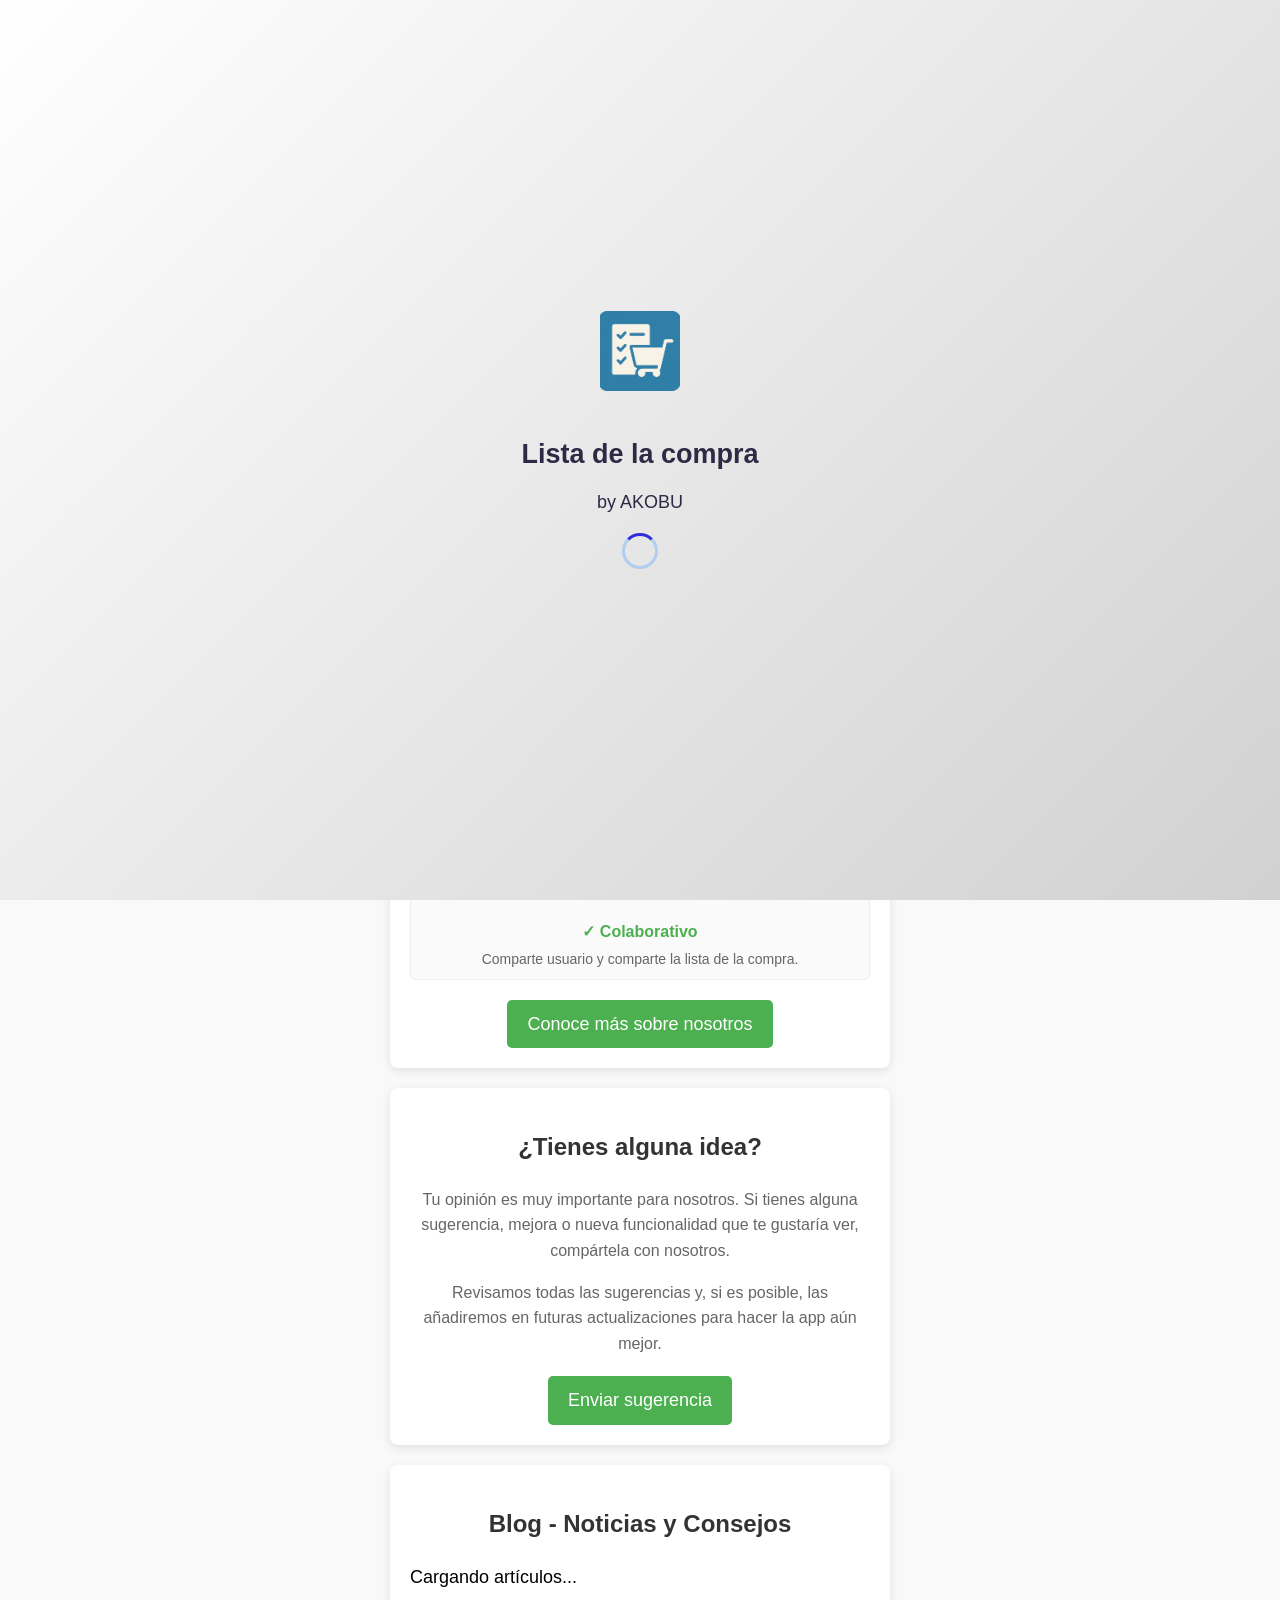
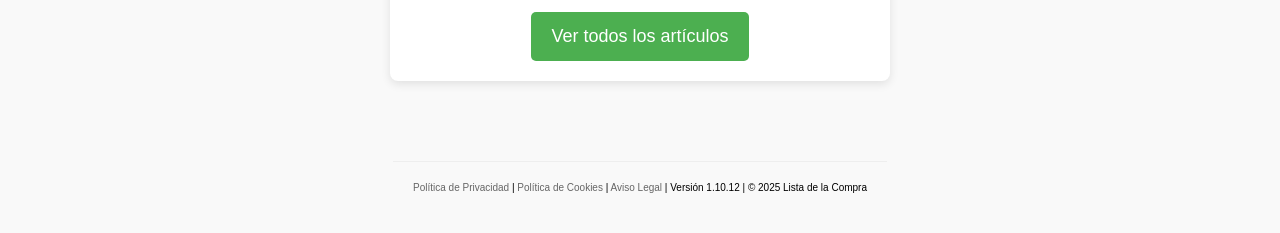
==== index.html @ 38bac77d "Update index.html" ====
<!DOCTYPE html>
<html lang="es">
<head>

<!-- ✅ PASO 1: AÑADIR ESTO ANTES DE FIREBASE (Google Consent Mode) -->
<script>
  // Configurar Google Consent Mode v2 ANTES de cargar Firebase
  window.dataLayer = window.dataLayer || [];
  function gtag(){dataLayer.push(arguments);}
  
  // Configuración por defecto - TODO DENEGADO excepto lo esencial
  gtag('consent', 'default', {
    'ad_storage': 'denied',           // Publicidad bloqueada
    'analytics_storage': 'denied',    // Analytics bloqueado
    'personalization_storage': 'denied', // Personalización bloqueada
    'functionality_storage': 'granted',   // Funcionalidad permitida (esencial)
    'security_storage': 'granted',        // Seguridad permitida (esencial)
  });

  // Funciones para manejar el consentimiento
  function acceptAllCookies() {
    gtag('consent', 'update', {
      'ad_storage': 'granted',
      'analytics_storage': 'granted',
      'personalization_storage': 'granted'
    });
    
    // Guardar la decisión del usuario
    localStorage.setItem('cookieConsent', 'accepted');
    hideCookieBanner();
  }

  function rejectCookies() {
    // Mantener todo denegado (ya está así por defecto)
    localStorage.setItem('cookieConsent', 'rejected');
    hideCookieBanner();
  }

  function hideCookieBanner() {
    document.getElementById('cookieBanner').style.display = 'none';
  }

  // Verificar si ya se ha dado consentimiento
  function checkCookieConsent() {
    const consent = localStorage.getItem('cookieConsent');
    if (consent === 'accepted') {
      acceptAllCookies();
    } else if (consent === 'rejected') {
      // Ya está todo denegado por defecto, solo ocultar banner
      hideCookieBanner();
    } else {
      // Mostrar banner si no hay decisión previa
      document.getElementById('cookieBanner').style.display = 'block';
    }
  }
</script>

<!-- ✅ PASO 2: Google Analytics (añadir DESPUÉS del Consent Mode) -->
<!-- Global site tag (gtag.js) - Google Analytics -->
<script async src="https://www.googletagmanager.com/gtag/js?id=G-M3Z4FJJZ4W"></script>
<script>
  gtag('config', 'G-M3Z4FJJZ4W');
</script>
  
<script src="https://www.gstatic.com/firebasejs/11.8.1/firebase-app-compat.js"></script>
<script src="https://www.gstatic.com/firebasejs/11.8.1/firebase-auth-compat.js"></script>
<script src="https://www.gstatic.com/firebasejs/11.8.1/firebase-firestore-compat.js"></script>
<script src="https://www.gstatic.com/firebasejs/11.8.1/firebase-storage-compat.js"></script>

<script>

  const firebaseConfig = {
    apiKey: "AIzaSyBb1n1VqR8iXco8ByeCkze_XewNjoH6Ruk",
    authDomain: "listacompraapp-dae10.firebaseapp.com",
    projectId: "listacompraapp-dae10",
    storageBucket: "listacompraapp-dae10.firebasestorage.app",
    messagingSenderId: "68249280755",
    appId: "1:68249280755:web:e359ca073cab688f031786",
    measurementId: "G-M3Z4FJJZ4W"
  };

 firebase.initializeApp(firebaseConfig);

const auth = firebase.auth();
const db = firebase.firestore();
const storage = firebase.storage();

</script>


  <meta charset="UTF-8" />
  <title>Lista de la compra by AKOBU</title>
  <meta name="viewport" content="width=device-width, initial-scale=1" />

  <!-- PWA: Enlace al manifest -->
<link rel="manifest" href="/manifest.json">

<!-- PWA: Meta tags para iOS -->
<meta name="apple-mobile-web-app-capable" content="yes">
<meta name="apple-mobile-web-app-status-bar-style" content="default">
<meta name="apple-mobile-web-app-title" content="Mi App">

<!-- PWA: Iconos para iOS -->
<link rel="apple-touch-icon" sizes="180x180" href="/apple-touch-icon.png">

<!-- PWA: Meta tags generales -->
<meta name="theme-color" content="#000000">
<meta name="viewport" content="width=device-width, initial-scale=1, user-scalable=no">

<!-- PWA: Favicon estándar -->
<link rel="icon" type="image/png" sizes="192x192" href="/icon-192.png">
<link rel="icon" type="image/png" sizes="512x512" href="/icon-512.png">
  
  <style>
    body {
      font-family: Arial, sans-serif;
      padding: 20px;
      font-size: 18px;
      display: flex;
      flex-direction: column;
      align-items: center;
      min-height: 100vh;
      margin: 0;
      background: #f9f9f9;
    }
    h1 {
      margin-bottom: 30px;
      font-size: 28px;
      text-align: center;
      display: none; /* Oculto por defecto */
    }

#authView {
      max-width: 400px;
      width: 100%;
      background: white;
      padding: 20px;
      border-radius: 8px;
      box-shadow: 0 3px 10px rgb(0 0 0 / 0.1);
      display: none; /* Oculto por defecto */
    }

    #authView h2 {
      margin-top: 0;
      margin-bottom: 20px;
      font-size: 24px;
      text-align: center;
    }
    #authView input[type="email"],
    #authView input[type="password"]{
      width: 100%;
      padding: 10px;
      margin-bottom: 15px;
      font-size: 16px;
      border-radius: 5px;
      border: 1px solid #ccc;
      box-sizing: border-box;
    }
    #authView button {
      width: 100%;
      padding: 10px;
      background-color: #4caf50;
      border: none;
      border-radius: 5px;
      color: white;
      font-size: 18px;
      cursor: pointer;
    }
    #authView .toggle {
      margin-top: 10px;
      text-align: center;
      font-size: 14px;
      color: #555;
      cursor: pointer;
    }
    #authView .toggle span {
      color: #4caf50;
      text-decoration: underline;
    }

    #appView {
      display: none;
      width: 100%;
      max-width: 500px;
    }
    #appView.active {
      display: block;
    }

    .input {
      width: 100%;
      padding: 10px;
      margin-bottom: 15px;
      font-size: 16px;
      border-radius: 5px;
      border: 1px solid #ccc;
      box-sizing: border-box;
    }

    .logout-btn {
      margin-bottom: 15px;
      background: #ddd;
      border: none;
      padding: 10px 16px;
      border-radius: 6px;
      font-size: 16px;
      cursor: pointer;
      align-self: flex-end;
    }

    .menu-container {
  position: relative;
  display: inline-block;
}

.menu-btn {
  background: #ddd;
  border: none;
  padding: 10px 16px;
  border-radius: 6px;
  font-size: 18px;
  cursor: pointer;
  font-weight: bold;
  height: 42px; /* Misma altura que el botón volver */
  display: flex;
  align-items: center;
  justify-content: center;
}

.menu-btn:hover {
  background: #ccc;
}

.menu-dropdown {
  display: none;
  position: absolute;
  right: 0;
  top: 100%;
  background: white;
  border: 1px solid #ccc;
  border-radius: 6px;
  box-shadow: 0 4px 10px rgba(0,0,0,0.1);
  min-width: 150px;
  z-index: 1000;
  margin-top: 2px;
}

.menu-dropdown.show {
  display: block;
}

.menu-item {
  padding: 12px 16px;
  cursor: pointer;
  font-size: 16px;
  border-bottom: 1px solid #eee;
}

.menu-item:last-child {
  border-bottom: none;
}

.menu-item:hover {
  background: #f5f5f5;
}

    .list-selector {
      display: flex;
      flex-direction: column;
      gap: 20px;
      width: 100%;
    }

    .list-button {
      padding: 20px;
      font-size: 20px;
      border: 2px solid #888;
      border-radius: 10px;
      background: #f3f3f3;
      cursor: pointer;
      text-align: center;
    }

.back-btn {
  background: #ddd;
  border: none;
  padding: 10px 16px;
  border-radius: 6px;
  font-size: 16px;
  cursor: pointer;
  height: 42px;
  display: flex;
  align-items: center;
  justify-content: center;
}

    .back-btn-custom {
    background: #ddd !important;
    border: none !important;
    font-size: 18px !important;
    cursor: pointer;
    padding: 8px 12px !important;
    color: #333 !important;
    border-radius: 4px !important;
    width: auto !important;
    min-width: auto !important;
}

    .list-container {
      border: 1px solid #ccc;
      padding: 15px;
      border-radius: 8px;
      background: #fafafa;
    }

    h2.list-title.editable {
      cursor: pointer;
      font-size: 24px;
      margin-top: 0;
      margin-bottom: 20px;
    }

    .form {
      display: flex;
      align-items: center;
      gap: 8px;
      margin-bottom: 20px;
    }

    .form input[type="text"] {
      font-size: 18px;
      padding: 8px;
      flex: 1;
    }

    .form button {
      font-size: 30px;
      height: 30px;
      width: 30px;
      border-radius: 50%;
      background-color: #4caf50;
      color: white;
      display: flex;
      align-items: center;
      justify-content: center;
      border: none;
      cursor: pointer;
      padding: 0;
      line-height: 1;
    }

    .item {
      display: flex;
      align-items: center;
      margin-bottom: 12px;
    }

.item img {
  width: 40px;
  height: 40px;
  object-fit: cover;
  margin-right: 10px;
  border-radius: 6px;
  cursor: pointer;
  flex-shrink: 0; /* Para que no se reduzca el tamaño */
}

.item img.default-img {
  width: 40px;
  height: 40px;
  opacity: 0.7;
  object-fit: contain; /* Para que el icono se vea completo */
}

.item input[type="checkbox"] {
  margin-right: 10px;
  width: 22px;
  height: 22px;
  flex-shrink: 0; /* Para que no se reduzca */
}

    .item span.editable {
      cursor: pointer;
      font-size: 18px;
    }

    .item span.checked {
      text-decoration: line-through;
      color: gray;
    }

    .modal {
      display: none;
      position: fixed;
      z-index: 99;
      left: 0;
      top: 0;
      width: 100%;
      height: 100%;
      background-color: rgba(0,0,0,0.8);
      justify-content: center;
      align-items: center;
    }

    .modal img {
      max-width: 90%;
      max-height: 90%;
      border-radius: 10px;
    }

.top-bar {
  display: flex;
  justify-content: space-between;
  align-items: center;
  margin-bottom: 15px;
}
.splash-view {
  position: fixed;
  top: 0;
  left: 0;
  width: 100%;
  height: 100%;
  background: linear-gradient(135deg, #ffffff 0%, #d1d1d1 100%);
  display: flex;
  justify-content: center;
  align-items: center;
  z-index: 9999;
}

.splash-content {
  text-align: center;
  color: rgb(44, 42, 68);
}

.splash-logo {
  width: 80px;
  height: 80px;
  margin-bottom: 20px;
  animation: pulse 2s infinite;
}

.loading-spinner {
  width: 30px;
  height: 30px;
  border: 3px solid rgba(54, 154, 255, 0.3);
  border-radius: 50%;
  border-top-color: #2f2cdc;
  animation: spin 1s ease-in-out infinite;
  margin: 20px auto;
}

@keyframes pulse {
  0%, 100% { transform: scale(1); }
  50% { transform: scale(1.1); }
}

@keyframes spin {
  to { transform: rotate(360deg); }
}

.onboarding-overlay {
  position: fixed;
  top: 0;
  left: 0;
  width: 100vw;
  height: 100vh;
  background: linear-gradient(135deg, #f0f9ff 0%, #e0e7ff 100%);
  display: flex;
  align-items: center;
  justify-content: center;
  z-index: 9999;
  padding: 20px 20px 20px;
  box-sizing: border-box;
}

.onboarding-container {
  background: white;
  border-radius: 20px;
  box-shadow: 0 20px 25px -5px rgba(0, 0, 0, 0.1);
  max-width: 400px;
  width: 100%;
  padding: 32px;
  text-align: center;
  max-height: 95vh;
  height: auto;
  overflow-y: auto;
  box-sizing: border-box;
  margin: auto; /* Centrado adicional */
}

.progress-indicator {
  display: flex;
  justify-content: center;
  margin-bottom: 32px;
}

.progress-dot {
  width: 12px;
  height: 12px;
  border-radius: 50%;
  background: #d1d5db;
  margin: 0 4px;
  transition: background-color 0.3s;
}

.progress-dot.active {
  background: #3b82f6;
}

.onboarding-icon {
  font-size: 2rem;
  margin-bottom: 16px;
}

.onboarding-content h2 {
  font-size: 1.3rem;
  font-weight: bold;
  color: #1f2937;
  margin-bottom: 16px;
}

.onboarding-content p {
  color: #6b7280;
  line-height: 1.6;
  margin-bottom: 32px;
  font-size: 0.85rem;
}

.phone-mockup {
  background: #f9fafb;
  border-radius: 12px;
  border: 2px solid #e5e7eb;
  width: 80%;
  max-width: 250px;
  height: 200px;
  aspect-ratio: 1;
  margin: 0 auto 16px;
  display: flex;
  align-items: center;
  justify-content: center;
  position: relative;
}
  .phone-mockup img {
  object-fit: cover;
  width: 100%;
  height: 100%;
}

.instruction-text {
  background: #f9fafb;
  border-radius: 8px;
  padding: 12px;
  font-size: 0.85rem;
  color: #374151;
  margin-bottom: 24px;
}

.onboarding-buttons {
  display: flex;
  justify-content: space-between;
  align-items: center;
}

.skip-btn {
  background: none;
  border: none;
  color: #6b7280;
  cursor: pointer;
  font-size: 0.85rem;
  transition: color 0.3s;
}

.skip-btn:hover {
  color: #374151;
}

.next-btn {
  background: #3b82f6;
  color: white;
  border: none;
  padding: 12px 32px;
  border-radius: 50px;
  font-weight: 500;
  cursor: pointer;
  transition: background-color 0.3s;
}

.next-btn:hover {
  background: #2563eb;
}
/* Para dispositivos móviles */
@media (max-width: 480px) {
  .onboarding-container {
    max-width: 95%;
    padding: 16px;
    max-height: 98vh;
  }
  
  .phone-mockup {
    width: 90%;
    height: 180px;
  }
  
  .onboarding-icon {
    font-size: 1.5rem;
  }
  .onboarding-content p {
    margin-bottom: 12px; 
  }
  
  .instruction-text {
    margin-bottom: 16px;  
  }
}

    /* Loading overlay para el procesamiento de imágenes */
#image-loading-overlay {
  position: fixed;
  top: 0;
  left: 0;
  width: 100%;
  height: 100%;
  background-color: rgba(0, 0, 0, 0.7);
  display: none;
  justify-content: center;
  align-items: center;
  z-index: 9999;
}

.loading-backdrop {
  display: flex;
  justify-content: center;
  align-items: center;
  width: 100%;
  height: 100%;
}

.loading-content {
  background: white;
  padding: 30px;
  border-radius: 12px;
  text-align: center;
  box-shadow: 0 4px 20px rgba(0, 0, 0, 0.3);
  max-width: 300px;
}

.loading-content p {
  margin-top: 15px;
  color: #333;
  font-size: 16px;
  font-weight: 500;
}

@keyframes spin {
  to {
    transform: rotate(360deg);
  }
}



    /* Estilos para la página de bienvenida */
#welcomeView {
  background: #f9f9f9;
  min-height: 100vh;
  padding: 20px 0;
  font-family: Arial, sans-serif;
  line-height: 1.6;
}

#welcomeView button:hover {
  transform: translateY(-1px);
  box-shadow: 0 4px 8px rgba(0,0,0,0.1);
}

#welcomeView button:active {
  transform: translateY(0);
}

/* Responsive para welcome view */
@media (max-width: 480px) {
  #welcomeView main {
    padding: 0 15px !important;
  }
  
  #welcomeView section {
    padding: 25px 15px !important;
  }
  
  #welcomeView h1 {
    font-size: 24px !important;
  }
}

/* Asegurar que el body tenga el fondo correcto cuando se muestra welcome */
body.welcome-active {
  background: #f9f9f9;
}

     #cookieBanner {
    position: fixed;
    bottom: 0;
    left: 0;
    right: 0;
    background: #2c3e50;
    color: white;
    padding: 20px;
    text-align: center;
    box-shadow: 0 -2px 10px rgba(0,0,0,0.1);
    z-index: 9999;
    display: none; /* Oculto por defecto */
  }
  
  .cookie-buttons {
    margin-top: 15px;
  }
  
  .cookie-btn {
    margin: 0 10px;
    padding: 10px 20px;
    border: none;
    border-radius: 5px;
    cursor: pointer;
    font-size: 14px;
  }
  
  .accept-btn {
    background: #27ae60;
    color: white;
  }
  
  .reject-btn {
    background: #95a5a6;
    color: white;
  }
  
  .cookie-btn:hover {
    opacity: 0.8;
  }
  </style>

 
</head>
<body>
  
  <div id="cookieBanner">
  <p>
    🍪 Utilizamos cookies para mejorar tu experiencia, mostrar publicidad personalizada y analizar el tráfico. 
    <br>
    <small>Puedes aceptar todas las cookies o rechazar las no esenciales. <a href="/politica-cookies.html" target="_blank" style="color: #007bff; text-decoration: underline;">Más información</a></small>
  </p>
  <div class="cookie-buttons">
    <button class="cookie-btn accept-btn" onclick="acceptAllCookies()">Aceptar todas</button>
    <button class="cookie-btn reject-btn" onclick="rejectCookies()">Solo esenciales</button>
  </div>
</div>

  <h1>Lista de la compra by AKOBU</h1>

  <!-- Pantalla de carga/splash -->
<div id="splashView" class="splash-view">
  <div class="splash-content">
    <img src="icono.png" alt="Logo" class="splash-logo">
    <h2>Lista de la compra</h2>
    <p>by AKOBU</p>
    <div class="loading-spinner"></div>
  </div>
</div>

  <div id="welcomeView"style="display: block;" >
  <main style="max-width: 500px; margin: 0 auto; padding: 0 20px;">
    <!-- Hero Section -->
    <section style="background: white; padding: 30px 20px; text-align: center; border-radius: 8px; box-shadow: 0 3px 10px rgba(0,0,0,0.1); margin-bottom: 20px;">
      <h2 style="font-size: 24px; margin-bottom: 5px; color: #333; font-weight: bold;">
        Tu lista de la compra <span style="color: #4CAF50;">inteligente</span>
      </h2>
      <p style="font-size: 16px; margin-bottom: 25px; color: #666;">La forma más sencilla de organizar tu compra semanal. Crea listas, comparte con tu familia, añade imagenes y nunca olvides nada.</p>
      <div style="display: flex; flex-direction: column; gap: 15px;">
  <div style="display: flex; gap: 15px;">
    <button onclick="showAuthView('login')" style="flex: 1; padding: 12px; border: none; border-radius: 6px; font-size: 18px; cursor: pointer; background-color: #4CAF50; color: white; transition: all 0.3s ease;">Iniciar Sesión</button>
    <button onclick="showAuthView('register')" style="flex: 1; padding: 12px; border: 2px solid #4CAF50; border-radius: 6px; font-size: 18px; cursor: pointer; background-color: transparent; color: #4CAF50; transition: all 0.3s ease;">Registrarse</button>
  </div>
  <button onclick="useWithoutRegister()" style="width: 100%; padding: 12px; border: 1px solid #ccc; border-radius: 6px; font-size: 18px; cursor: pointer; background-color: #ddd; color: #333; transition: all 0.3s ease;">Usar sin registro</button>
</div>
    </section>

    <!-- About Section -->
<section style="background: white; padding: 20px; border-radius: 8px; box-shadow: 0 3px 10px rgba(0,0,0,0.1); margin-bottom: 20px;">
  <h2 style="text-align: center; font-size: 24px; margin-bottom: 20px; color: #333;">¿Qué es Lista de la Compra?</h2>
  <p style="font-size: 16px; color: #666; margin-bottom: 15px; text-align: center;">Una aplicación web diseñada para simplificar tu rutina de compras. Organiza tus productos, comparte listas con tu familia y añade imagenes.</p>
  <p style="font-size: 16px; color: #666; margin-bottom: 15px; text-align: center;">Perfecta para familias que quieren coordinarse mejor y no olvidarse de nada importante en sus compras semanales.</p>
  
<div style="display: flex; flex-direction: column; gap: 15px; margin-top: 20px;">
    <div style="text-align: center; padding: 8px 10px; background: #fafafa; border-radius: 6px; border: 1px solid #eee;">
      <h3 style="font-size: 16px; margin-bottom: 4px; color: #4CAF50;">✓ Fácil de usar</h3>
      <p style="color: #666; font-size: 14px; margin: 0;">Interfaz intuitiva que cualquiera puede usar sin complicaciones</p>
    </div>
    <div style="text-align: center; padding: 8px 10px; background: #fafafa; border-radius: 6px; border: 1px solid #eee;">
      <h3 style="font-size: 16px; margin-bottom: 4px; color: #4CAF50;">✓ Con imagenes</h3>
      <p style="color: #666; font-size: 14px; margin: 0;">Añades imagenes o fotos de los productos, se acabo el equivocarse al comprar.</p>
    </div>
    <div style="text-align: center; padding: 8px 10px; background: #fafafa; border-radius: 6px; border: 1px solid #eee;">
      <h3 style="font-size: 16px; margin-bottom: 4px; color: #4CAF50;">✓ Colaborativo</h3>
      <p style="color: #666; font-size: 14px; margin: 0;">Comparte usuario y comparte la lista de la compra.</p>
    </div>
</div>
  
  <div style="text-align: center; margin-top: 20px;">
    <a href="about.html" style="display: inline-block; background: #4CAF50; color: white; padding: 10px 20px; text-decoration: none; border-radius: 5px;">Conoce más sobre nosotros</a>
  </div>
</section>

    <!-- Suggestions Section -->
<section style="background: white; padding: 20px; border-radius: 8px; box-shadow: 0 3px 10px rgba(0,0,0,0.1); margin-bottom: 20px;">
  <h2 style="text-align: center; font-size: 24px; margin-bottom: 20px; color: #333;">¿Tienes alguna idea?</h2>
  <p style="font-size: 16px; color: #666; margin-bottom: 15px; text-align: center;">Tu opinión es muy importante para nosotros. Si tienes alguna sugerencia, mejora o nueva funcionalidad que te gustaría ver, compártela con nosotros.</p>
  <p style="font-size: 16px; color: #666; margin-bottom: 15px; text-align: center;">Revisamos todas las sugerencias y, si es posible, las añadiremos en futuras actualizaciones para hacer la app aún mejor.</p>
  
  <div style="text-align: center; margin-top: 20px;">
    <a href="suggestions.html" style="display: inline-block; background: #4CAF50; color: white; padding: 10px 20px; text-decoration: none; border-radius: 5px;">Enviar sugerencia</a>
  </div>
</section>

    <!-- Blog Section -->
<section style="background: white; padding: 20px; border-radius: 8px; box-shadow: 0 3px 10px rgba(0,0,0,0.1); margin-bottom: 20px;">
  <h2 style="text-align: center; font-size: 24px; margin-bottom: 20px; color: #333;">Blog - Noticias y Consejos</h2>
  <div id="blogPreview">
    <div class="loading">Cargando artículos...</div>
  </div>
  <div style="text-align: center; margin-top: 20px;">
    <a href="blog_dinamico.html" style="display: inline-block; background: #4CAF50; color: white; padding: 10px 20px; text-decoration: none; border-radius: 5px;">Ver todos los artículos</a>
  </div>
</section>

    
  </main>
</div>

  <div id="authView">
    <div class="top-bar">
            <button class="back-btn-custom" onclick="goToWelcome()">←</button>
        </div>
    <h2 id="authTitle">Iniciar sesión</h2>
    <form id="authForm">
      <input type="text" id="username" placeholder="Usuario" class="input" style="display:none;" />
      <input type="email" id="email" placeholder="Correo electrónico" required class="input"/>
      <input type="password" id="password" placeholder="Contraseña" required class="input"/>
      <input type="password" id="confirmPassword" placeholder="Repetir contraseña" class="input" style="display:none;" />
      <button type="submit" id="authButton">Entrar</button>
    </form>
    <div class="forgot-password" id="forgotPassword" style="text-align:center; font-size: 14px;margin:10px 0; cursor:pointer; color:#007bff; text-decoration:underline;">¿Olvidaste tu contraseña?</div>
    <div class="toggle" id="toggleAuth">¿No tienes cuenta? <span>Regístrate</span></div>
    <p id="authMessage" style="color:red; text-align:center; margin-top:10px;"></p>
  </div>

  <div id="appView">

    <!-- Modal de Onboarding PWA -->
<div id="pwaOnboarding" class="onboarding-overlay" style="display: none;">
  <div class="onboarding-container">
    <!-- Indicador de progreso -->
    <div class="progress-indicator">
      <div class="progress-dot active" data-step="0"></div>
      <div class="progress-dot" data-step="1"></div>
      <div class="progress-dot" data-step="2"></div>
      <div class="progress-dot" data-step="3"></div>
    </div>

    <!-- Contenido -->
    <div class="onboarding-content">
      <div class="onboarding-icon" id="onboardingIcon">📱</div>
      <h2 id="onboardingTitle">¡Bienvenido a tu Lista de Compra!</h2>
      <p id="onboardingText">Esta aplicación funciona como una app nativa. Te vamos a mostrar cómo instalarla en tu dispositivo.</p>
      
      <!-- Contenedor de instrucciones visuales -->
      <div id="instructionsContainer" style="display: none;">
        <div class="phone-mockup" id="phoneMockup">
          <!-- Aquí se generará el contenido visual -->
        </div>
        <div class="instruction-text" id="instructionText"></div>
      </div>
    </div>

    <!-- Botones -->
    <div class="onboarding-buttons">
      <button id="skipOnboarding" class="skip-btn">Saltar</button>
      <button id="nextOnboarding" class="next-btn">Siguiente</button>
    </div>
  </div>
</div>
    
    
    <div id="modal" class="modal" onclick="closeModal()">
      <img id="modalImage" src="" alt="Vista ampliada" />
    </div>

    <div id="selectorView" class="list-selector">
      <div style="display: flex; justify-content: flex-end; margin-bottom: 10px;">
        <div class="menu-container">
          <button class="menu-btn" onclick="toggleMenu()">☰</button>
          <div class="menu-dropdown" id="menuDropdown">
            <div class="menu-item" onclick="showList('articlesView')">Artículos</div>
            <div class="menu-item" onclick="goToBlog()">Blog - Noticias y Consejos</div>
            <div class="menu-item" onclick="goToSuggestions()">Sugerencias</div>
            <div class="menu-item" onclick="showList('accountView')">Cuenta</div>
            <div class="menu-item" onclick="logout()">Cerrar sesión</div>
            <div class="menu-item" onclick="goToAbout()">Acerca de</div>
          </div>
        </div>
      </div>
      <div class="list-button" id="list1Button" onclick="showList('list1View')">Lista 1</div>
      <div class="list-button" id="list2Button" onclick="showList('list2View')">Lista 2</div>
      <div class="list-button" id="list3Button" onclick="showList('list3View')">Lista 3</div>
    </div>

    <div id="list1View" class="view" style="display:none;">
      <div class="top-bar">
        <button class="back-btn" onclick="showList('selectorView')">←</button>
        <div class="menu-container">
          <button class="menu-btn" onclick="toggleMenu()">☰</button>
          <div class="menu-dropdown" id="menuDropdown2">
            <div class="menu-item" onclick="showList('articlesView')">Artículos</div>
            <div class="menu-item" onclick="clearCompletedItems('list1')">Borrar comprados</div>
            <div class="menu-item" onclick="goToBlog()">Blog - Noticias y Consejos</div>
            <div class="menu-item" onclick="goToSuggestions()">Sugerencias</div>
            <div class="menu-item" onclick="showList('accountView')">Cuenta</div>
            <div class="menu-item" onclick="logout()">Cerrar sesión</div>
            <div class="menu-item" onclick="goToAbout()">Acerca de</div>
          </div>
        </div>
      </div>
      <div class="list-container">
        <h2 class="list-title editable" data-button-id="list1Button" onclick="editListTitle(this)">Lista 1</h2>
        <form class="form" onsubmit="addItem(event, 'list1')">
          <input type="text" placeholder="Nombre del artículo" id="name-list1" required />
          <button type="submit">+</button>
        </form>
        <div id="list1"></div>
      </div>
    </div>

    <div id="list2View" class="view" style="display:none;">
      <div class="top-bar">
        <button class="back-btn" onclick="showList('selectorView')">←</button>
        <div class="menu-container">
          <button class="menu-btn" onclick="toggleMenu()">☰</button>
          <div class="menu-dropdown" id="menuDropdown3">
            <div class="menu-item" onclick="showList('articlesView')">Artículos</div>
            <div class="menu-item" onclick="clearCompletedItems('list2')">Borrar comprados</div>
            <div class="menu-item" onclick="goToBlog()">Blog - Noticias y Consejos</div>
            <div class="menu-item" onclick="goToSuggestions()">Sugerencias</div>
            <div class="menu-item" onclick="showList('accountView')">Cuenta</div>
            <div class="menu-item" onclick="logout()">Cerrar sesión</div>
            <div class="menu-item" onclick="goToAbout()">Acerca de</div>
          </div>
        </div>
      </div>
      <div class="list-container">
        <h2 class="list-title editable" data-button-id="list2Button" onclick="editListTitle(this)">Lista 2</h2>
        <form class="form" onsubmit="addItem(event, 'list2')">
          <input type="text" placeholder="Nombre del artículo" id="name-list2" required />
          <button type="submit">+</button>
        </form>
        <div id="list2"></div>
      </div>
    </div>

    <div id="list3View" class="view" style="display:none;">
      <div class="top-bar">
        <button class="back-btn" onclick="showList('selectorView')">←</button>
        <div class="menu-container">
          <button class="menu-btn" onclick="toggleMenu()">☰</button>
          <div class="menu-dropdown" id="menuDropdown6">
            <div class="menu-item" onclick="showList('articlesView')">Artículos</div>
            <div class="menu-item" onclick="clearCompletedItems('list3')">Borrar comprados</div>
            <div class="menu-item" onclick="goToBlog()">Blog - Noticias y Consejos</div>
            <div class="menu-item" onclick="goToSuggestions()">Sugerencias</div>
            <div class="menu-item" onclick="showList('accountView')">Cuenta</div>
            <div class="menu-item" onclick="logout()">Cerrar sesión</div>
            <div class="menu-item" onclick="goToAbout()">Acerca de</div>
          </div>
        </div>
      </div>
      <div class="list-container">
        <h2 class="list-title editable" data-button-id="list3Button" onclick="editListTitle(this)">Lista 3</h2>
        <form class="form" onsubmit="addItem(event, 'list3')">
          <input type="text" placeholder="Nombre del artículo" id="name-list3" required />
          <button type="submit">+</button>
        </form>
        <div id="list3"></div>
      </div>
    </div>

    <div id="articlesView" class="view" style="display:none;">
      <div class="top-bar">
        <button class="back-btn" onclick="showList('selectorView')">←</button>
        <div class="menu-container">
          <button class="menu-btn" onclick="toggleMenu()">☰</button>
          <div class="menu-dropdown" id="menuDropdown4">
            <div class="menu-item" onclick="showList('articlesView')">Artículos</div>
            <div class="menu-item" onclick="goToBlog()">Blog - Noticias y Consejos</div>
            <div class="menu-item" onclick="goToSuggestions()">Sugerencias</div>
            <div class="menu-item" onclick="showList('accountView')">Cuenta</div>
            <div class="menu-item" onclick="logout()">Cerrar sesión</div>
            <div class="menu-item" onclick="goToAbout()">Acerca de</div>
          </div>
        </div>
      </div>
      <div class="list-container">
        <h2>Todos los Artículos</h2>
        <div id="articlesList"></div>
      </div>
    </div>
    <div id="accountView" class="view" style="display:none;">
      <div class="top-bar">
        <button class="back-btn" onclick="showList('selectorView')">←</button>
        <div class="menu-container">
          <button class="menu-btn" onclick="toggleMenu()">☰</button>
          <div class="menu-dropdown" id="menuDropdown5">
            <div class="menu-item" onclick="showList('articlesView')">Artículos</div>
            <div class="menu-item" onclick="goToBlog()">Blog - Noticias y Consejos</div>
            <div class="menu-item" onclick="goToSuggestions()">Sugerencias</div>
            <div class="menu-item" onclick="showList('accountView')">Cuenta</div>
            <div class="menu-item" onclick="logout()">Cerrar sesión</div>
            <div class="menu-item" onclick="goToAbout()">Acerca de</div>
          </div>
        </div>
      </div>
      <div class="list-container">
        <h2>Mi Cuenta</h2>
        
        <div style="margin-bottom: 25px;">
          <label style="display: block; margin-bottom: 8px; font-weight: bold;">Correo electrónico:</label>
          <input type="email" id="currentEmail" readonly style="background: #f5f5f5; color: #666;" class="input">
        </div>
        
        <div style="margin-bottom: 25px;">
          <label style="display: block; margin-bottom: 8px; font-weight: bold;">Usuario:</label>
          <div style="display: flex; gap: 8px;">
            <input type="text" id="currentUsername" class="input" style="flex: 1;">
            <button onclick="changeUsername()" style="padding: 10px 16px;height: 40px; background: #4caf50; color: white; border: none; border-radius: 5px; cursor: pointer;">Cambiar</button>
          </div>
        </div>
        
        <div style="margin-bottom: 25px;">
          <label style="display: block; margin-bottom: 8px; font-weight: bold;">Cambiar contraseña:</label>
          <input type="password" id="currentPassword" placeholder="Contraseña actual" class="input" style="margin-bottom: 10px;">
          <input type="password" id="newPassword" placeholder="Nueva contraseña" class="input" style="margin-bottom: 10px;">
          <input type="password" id="confirmNewPassword" placeholder="Confirmar nueva contraseña" class="input" style="margin-bottom: 10px;">
          <button onclick="changePassword()" style="width: 100%; padding: 10px;height: 40px; background: #4caf50; color: white; border: none; border-radius: 5px; cursor: pointer;">Cambiar Contraseña</button>
        </div>
        
        <div id="accountMessage" style="margin-top: 15px; padding: 10px; border-radius: 5px; display: none;"></div>
      </div>
    </div>

</div>

  <script>
    
    let currentUser = null;

    const usernameInput = document.getElementById('username');
    const mainTitle = document.querySelector('h1');
    const authView = document.getElementById('authView');
    const appView = document.getElementById('appView');
    const authTitle = document.getElementById('authTitle');
    const authForm = document.getElementById('authForm');
    const authButton = document.getElementById('authButton');
    const toggleAuth = document.getElementById('toggleAuth');
    const authMessage = document.getElementById('authMessage');
    const splashView = document.getElementById('splashView'); 
    const forgotPassword = document.getElementById('forgotPassword');
    let isInitialLoad = true;
    let authMode = 'login';

    // Timeout de seguridad para la pantalla de splash
const splashTimeout = setTimeout(() => {
  console.warn('Timeout de splash - forzando vista de login');
  if (splashView) splashView.style.display = 'none';
  authView.style.display = 'block';
  appView.classList.remove('active');
  isInitialLoad = false;
}, 2500); // 2.5 segundos máximo de espera

// Función para limpiar el timeout cuando ya no lo necesites
const clearSplashTimeout = () => {
  if (splashTimeout) {
    clearTimeout(splashTimeout);
  }
};

    toggleAuth.addEventListener('click', () => {
      authMode = authMode === 'login' ? 'register' : 'login';
      authTitle.textContent = authMode === 'login' ? 'Iniciar sesión' : 'Regístrate';
      authButton.textContent = authMode === 'login' ? 'Entrar' : 'Registrar';
      toggleAuth.innerHTML = authMode === 'login' ? '¿No tienes cuenta? <span>Regístrate</span>' : '¿Ya tienes cuenta? <span>Inicia sesión</span>';
      forgotPassword.style.display = authMode === 'login' ? 'block' : 'none';
      authMessage.textContent = '';

     const confirmPasswordInput = document.getElementById('confirmPassword');
if (authMode === 'register') {
  usernameInput.style.display = 'block';
  usernameInput.required = true;
  confirmPasswordInput.style.display = 'block';
  confirmPasswordInput.required = true;
} else {
  usernameInput.style.display = 'none';
  usernameInput.required = false;
  confirmPasswordInput.style.display = 'none';
  confirmPasswordInput.required = false;
}
    });

    forgotPassword.addEventListener('click', () => {
  const email = document.getElementById('email').value;
  
  if (!email) {
    document.getElementById('authMessage').textContent = 'Por favor, introduce tu correo electrónico';
    return;
  }
  
  // Enviar email de recuperación
  auth.sendPasswordResetEmail(email)
    .then(() => {
      document.getElementById('authMessage').style.color = 'green';
      document.getElementById('authMessage').textContent = 'Se ha enviado un correo de recuperación. Revisa tu bandeja de entrada.';
    })
    .catch((error) => {
      document.getElementById('authMessage').style.color = 'red';
      document.getElementById('authMessage').textContent = 'Error: ' + error.message;
    });
});
    
    authForm.addEventListener("submit", async (e) => {
  e.preventDefault();
  const email = document.getElementById("email").value.trim();
  const password = document.getElementById("password").value;
  const confirmPassword = document.getElementById("confirmPassword").value;
  const username = document.getElementById("username").value.trim();

  if (authMode === "register") {
    if (password !== confirmPassword) {
      authMessage.textContent = "Las contraseñas no coinciden.";
      return;
    }
    try {
      const userCredential = await auth.createUserWithEmailAndPassword(email, password);
      const user = userCredential.user;

      await db.collection("users").doc(user.uid).set({
  username: username,
  email: email,
  lists: {
    list1: [],
    list2: [],
    list3: []
  },
  itemLibrary: {}, // Nueva biblioteca de artículos del usuario
  hasSeenOnboarding: false
});

      currentUser = user;
      mainTitle.textContent = `Lista de la compra de ${username}`;
      authView.style.display = 'none';
    // 👈 Mostrar onboarding en lugar de ir directo a la app
    showOnboarding();
    
} catch (error) {
      // Mostrar mensajes más amigables según el tipo de error
      if (error.code === 'auth/weak-password') {
        authMessage.textContent = 'La contraseña debe tener al menos 6 caracteres';
      } else if (error.code === 'auth/email-already-in-use') {
        authMessage.textContent = 'Ya existe una cuenta con este correo electrónico';
      } else if (error.code === 'auth/invalid-email') {
        authMessage.textContent = 'El formato del correo electrónico no es válido';
      } else if (error.code === 'auth/operation-not-allowed') {
        authMessage.textContent = 'El registro con email está deshabilitado';
      } else {
        authMessage.textContent = 'Error al crear la cuenta. Inténtalo de nuevo';
      }
    }
  } else {
    // LOGIN
    try {
      const userCredential = await auth.signInWithEmailAndPassword(email, password);
      const user = userCredential.user;

const doc = await db.collection("users").doc(user.uid).get();
const userData = doc.data();

currentUser = user;
mainTitle.textContent = `Lista de la compra de ${userData.username}`;

// Cargar nombres de listas guardados
if (userData.list1Name) {
  document.querySelector('[data-button-id="list1Button"]').textContent = userData.list1Name;
  document.getElementById('list1Button').textContent = userData.list1Name;
}
if (userData.list2Name) {
  document.querySelector('[data-button-id="list2Button"]').textContent = userData.list2Name;
  document.getElementById('list2Button').textContent = userData.list2Name;
}
if (userData.list3Name) {
  document.querySelector('[data-button-id="list3Button"]').textContent = userData.list3Name;
  document.getElementById('list3Button').textContent = userData.list3Name;
}

authView.style.display = 'none';
appView.classList.add('active');
loadLists();
          } catch (error) {
      // Mostrar mensajes más amigables según el tipo de error
      if (error.code === 'auth/invalid-credential' || 
          error.code === 'auth/user-not-found' || 
          error.code === 'auth/wrong-password') {
        authMessage.textContent = 'Usuario y/o contraseña incorrecta';
      } else if (error.code === 'auth/invalid-email') {
        authMessage.textContent = 'El formato del correo electrónico no es válido';
      } else if (error.code === 'auth/user-disabled') {
        authMessage.textContent = 'Esta cuenta ha sido deshabilitada';
      } else if (error.code === 'auth/too-many-requests') {
        authMessage.textContent = 'Demasiados intentos fallidos. Inténtalo más tarde';
      } else {
        authMessage.textContent = 'Error al iniciar sesión. Inténtalo de nuevo';
      }
    }
  }
});



function logout() {
    // Cerrar sesión en Firebase 
    auth.signOut().then(() => {
        console.log('Sesión cerrada correctamente');
        // El resto del código se ejecutará automáticamente por onAuthStateChanged
    }).catch((error) => {
        console.error('Error al cerrar sesión:', error);
    });
    
    // Opcional: puedes mantener esto para feedback inmediato en la UI
    currentUser = null;
      // Reset nombres de listas
    document.querySelector('[data-button-id="list1Button"]').textContent = 'Lista 1';
    document.getElementById('list1Button').textContent = 'Lista 1';
    document.querySelector('[data-button-id="list2Button"]').textContent = 'Lista 2';
    document.getElementById('list2Button').textContent = 'Lista 2';
    document.querySelector('[data-button-id="list3Button"]').textContent = 'Lista 3';
    document.getElementById('list3Button').textContent = 'Lista 3';
    
    appView.classList.remove('active');
    authView.style.display = 'block';
    authForm.reset();
    mainTitle.textContent = 'Lista de la compra by AKOBU';
}

function showList(viewId) {
  closeAllMenus(); // Cerrar todos los menús al cambiar de vista
  document.getElementById('welcomeView').style.display = 'none';
  document.getElementById('selectorView').style.display = 'none';
  document.getElementById('list1View').style.display = 'none';
  document.getElementById('list2View').style.display = 'none';
  document.getElementById('list3View').style.display = 'none';
  document.getElementById('articlesView').style.display = 'none';
  document.getElementById('accountView').style.display = 'none';
  if (viewId === 'selectorView') {
    document.getElementById('selectorView').style.display = 'flex';
  } else {
    document.getElementById(viewId).style.display = 'block';
  }
  
  if (viewId === 'articlesView') {
    loadArticles();
  } else if (viewId === 'list1View' || viewId === 'list2View' || viewId === 'list3View') {
    loadLists();
  } else if (viewId === 'accountView') {
    loadAccountView();
  }
}

    async function loadLists() {
  if (!currentUser) return;
  
  try {
    const doc = await db.collection("users").doc(currentUser.uid).get();
    const userData = doc.data();
    const data = userData.lists || { list1: [], list2: [], list3: [] };
    
['list1', 'list2', 'list3'].forEach(listId => {
  const container = document.getElementById(listId);
  container.innerHTML = '';
  const orderedList = reorderList(data[listId] || []);
  orderedList.forEach((item, index) => {
  const el = document.createElement('div');
  el.className = 'item';
  const img = document.createElement('img');
  img.src = item.img || 'https://cdn-icons-png.flaticon.com/512/685/685655.png';
  img.className = item.img ? '' : 'default-img';
  img.onclick = () => {
    if (!item.img) {
      selectImage(index, listId);
    } else {
      document.getElementById('modalImage').src = item.img;
      document.getElementById('modal').style.display = 'flex';
    }
  };
        const checkbox = document.createElement('input');
checkbox.type = 'checkbox';
checkbox.checked = item.checked;
checkbox.onchange = async () => {
  item.checked = checkbox.checked;



  // Reordenar la lista: no marcados primero, marcados al final
  const reorderedList = data[listId].sort((a, b) => {
  if (a.checked !== b.checked) {
    return a.checked ? 1 : -1; // Los marcados van al final
  }
  return a.name.toLowerCase().localeCompare(b.name.toLowerCase()); // Orden alfabético
});
  
  await saveItemToFirebase(listId, reorderedList);
  loadLists(); // Recargar para mostrar el nuevo orden
};
        const span = document.createElement('span');
span.textContent = item.name;
span.className = 'editable' + (item.checked ? ' checked' : '');
span.style.cursor = 'pointer';
span.onclick = () => editArticleNameFromList(item.name, index, listId);
el.append(checkbox, img, span);
        container.appendChild(el);
      });
    });
  } catch (error) {
    console.error("Error al cargar listas:", error);
  }
}

async function saveItemToFirebase(listId, items) {
  if (!currentUser) return;
  try {
    await db.collection("users").doc(currentUser.uid).update({
      [`lists.${listId}`]: items
    });
  } catch (error) {
    console.error("Error al guardar en Firebase:", error);
  }
}

function reorderList(list) {
  // Separar elementos marcados y no marcados, ordenados alfabéticamente
  const unchecked = list.filter(item => !item.checked).sort((a, b) => a.name.toLowerCase().localeCompare(b.name.toLowerCase()));
  const checked = list.filter(item => item.checked).sort((a, b) => a.name.toLowerCase().localeCompare(b.name.toLowerCase()));
  
  // Devolver primero los no marcados, luego los marcados
  return [...unchecked, ...checked];
}

async function addItem(e, listId) {
  e.preventDefault();
  const input = document.getElementById(`name-${listId}`);
  const name = input.value.trim();
  if (!name || !currentUser) return;
  
  try {
    const doc = await db.collection("users").doc(currentUser.uid).get();
    const userData = doc.data();
    const currentList = userData.lists[listId] || [];
    const itemLibrary = userData.itemLibrary || {};
    
    // Crear el nuevo item
    const newItem = { name, checked: false };
    
    // Si el artículo ya existe en la biblioteca, usar su imagen
const normalizedName = name.toLowerCase().trim();
if (itemLibrary[normalizedName] && itemLibrary[normalizedName].img) {
  newItem.img = itemLibrary[normalizedName].img;
  console.log('Usando imagen guardada para:', name);
}

// Siempre guardar el artículo en la biblioteca (sin imagen si no la tiene)
itemLibrary[normalizedName] = {
  name: name,
  img: newItem.img || null
};

currentList.unshift(newItem);
    
    // Reordenar la lista antes de guardar
const reorderedList = reorderList(currentList);

console.log('Guardando itemLibrary:', itemLibrary);
await db.collection("users").doc(currentUser.uid).update({
  [`lists.${listId}`]: reorderedList,
  itemLibrary: itemLibrary
});
console.log('Guardado exitoso');  

    input.value = '';
    loadLists();
  } catch (error) {
    console.error("Error al añadir artículo:", error);
  }
}

    // Función para comprimir imágenes
async function compressImage(file, maxSizeKB = 100, quality = 0.8) {
  return new Promise((resolve) => {
    const canvas = document.createElement('canvas');
    const ctx = canvas.getContext('2d');
    const img = new Image();
    
    img.onload = () => {
      // Calcular nuevas dimensiones manteniendo la proporción
      const maxWidth = 800;
      const maxHeight = 600;
      let { width, height } = img;
      
      if (width > height) {
        if (width > maxWidth) {
          height = (height * maxWidth) / width;
          width = maxWidth;
        }
      } else {
        if (height > maxHeight) {
          width = (width * maxHeight) / height;
          height = maxHeight;
        }
      }
      
      canvas.width = width;
      canvas.height = height;
      
      // Dibujar la imagen redimensionada
      ctx.drawImage(img, 0, 0, width, height);
      
      // Convertir a blob y ajustar calidad si es necesario
      const tryCompress = (currentQuality) => {
        canvas.toBlob((blob) => {
          if (blob.size <= maxSizeKB * 1024 || currentQuality <= 0.1) {
            resolve(blob);
          } else {
            // Si aún es muy grande, reducir más la calidad
            tryCompress(currentQuality - 0.1);
          }
        }, 'image/jpeg', currentQuality);
      };
      
      tryCompress(quality);
    };
    
    img.src = URL.createObjectURL(file);
  });
}

    function showImageLoading() {
  let loadingOverlay = document.getElementById('image-loading-overlay');
  if (!loadingOverlay) {
    loadingOverlay = document.createElement('div');
    loadingOverlay.id = 'image-loading-overlay';
    loadingOverlay.innerHTML = `
      <div class="loading-backdrop">
        <div class="loading-content">
          <div class="loading-spinner"></div>
          <p>Procesando imagen...</p>
        </div>
      </div>
    `;
    document.body.appendChild(loadingOverlay);
  }
  loadingOverlay.style.display = 'flex';
}

function hideImageLoading() {
  const loadingOverlay = document.getElementById('image-loading-overlay');
  if (loadingOverlay) {
    loadingOverlay.style.display = 'none';
  }
}
    
async function selectImage(itemIndex, listId) {
  console.log('Seleccionando imagen para item:', itemIndex, 'en lista:', listId);
  const input = document.createElement('input');
  input.type = 'file';
  input.accept = 'image/*';
  <!--  input.capture = 'environment'; -->
input.onchange = async e => {
    const file = e.target.files[0];
    if (!file) return;
   showImageLoading();
    
    console.log('Archivo seleccionado:', file.name, 'Tamaño original:', (file.size / 1024 / 1024).toFixed(2) + 'MB');
    
    try {
      // Comprimir la imagen antes de subirla
      const compressedFile = await compressImage(file, 50); // 50KB máximo
      console.log('Imagen comprimida:', (compressedFile.size / 1024).toFixed(2) + 'KB');
      
      // Crear una referencia única para la imagen
      const imageRef = storage.ref(`images/${currentUser.uid}/${listId}/${itemIndex}_${Date.now()}`);
      
      // Subir la imagen comprimida a Firebase Storage
      console.log('Subiendo imagen comprimida a Storage...');
      const snapshot = await imageRef.put(compressedFile);
      
      // Obtener la URL de descarga
      const downloadURL = await snapshot.ref.getDownloadURL();
      console.log('URL de imagen obtenida:', downloadURL);
      
      // Obtener la lista actual de Firebase
      const doc = await db.collection("users").doc(currentUser.uid).get();
      const userData = doc.data();
      const currentList = userData.lists[listId] || [];
      const itemLibrary = userData.itemLibrary || {};
      
      console.log('Lista actual:', currentList);
      console.log('Item a actualizar:', currentList[itemIndex]);
      
      // Actualizar el item específico usando el índice
      if (currentList[itemIndex]) {
        currentList[itemIndex].img = downloadURL;
        
        // Guardar también en la biblioteca del usuario
        const normalizedName = currentList[itemIndex].name.toLowerCase().trim();
        itemLibrary[normalizedName] = {
          name: currentList[itemIndex].name,
          img: downloadURL
        };
        
        console.log('Item actualizado con URL de imagen y guardado en biblioteca');
        
        // Guardar tanto la lista como la biblioteca
        await db.collection("users").doc(currentUser.uid).update({
          [`lists.${listId}`]: currentList,
          itemLibrary: itemLibrary
        });
        
        console.log('Guardado en Firebase');
        
        // Recargar las listas para mostrar la nueva imagen
        loadLists();
      }
    } catch (error) {
      console.error("Error al guardar imagen:", error);
    }finally {
      hideImageLoading(); // ← AÑADIR ESTA LÍNEA (reemplaza o añade el finally)
    }
  };
  input.click();
}

    function closeModal() {
      document.getElementById('modal').style.display = 'none';
    }

async function editListTitle(element) {
  const currentTitle = element.textContent;
  const input = document.createElement('input');
  input.type = 'text';
  input.value = currentTitle;
  input.style.fontSize = '24px';
  input.style.width = '100%';

  input.onblur = async () => {
    const newTitle = input.value.trim() || currentTitle;
    element.textContent = newTitle;

    const buttonId = element.getAttribute('data-button-id');
    const button = document.getElementById(buttonId);
    if (button) button.textContent = newTitle;

    // Guardar en Firebase
    if (currentUser && newTitle !== currentTitle) {
      try {
        const listKey = buttonId === 'list1Button' ? 'list1Name' : 
                buttonId === 'list2Button' ? 'list2Name' : 
                'list3Name';
        await db.collection("users").doc(currentUser.uid).update({
          [listKey]: newTitle
        });
      } catch (error) {
        console.error("Error al guardar el nombre de la lista:", error);
      }
    }

    // Volver a activar la edición si se hace clic de nuevo
    element.onclick = () => editListTitle(element);
  };

  element.textContent = '';
  element.onclick = null; // quitar el evento mientras se edita
  element.appendChild(input);
  input.focus();
}

function toggleMenu(menuId) {
  // Si no se especifica un ID, usar el menú principal de la vista actual
  if (!menuId) {
    const currentView = getCurrentView();
    if (currentView === 'selectorView') menuId = 'menuDropdown';
    else if (currentView === 'list1View') menuId = 'menuDropdown2';
    else if (currentView === 'list2View') menuId = 'menuDropdown3';
    else if (currentView === 'list3View') menuId = 'menuDropdown6';
    else if (currentView === 'articlesView') menuId = 'menuDropdown4';
    else if (currentView === 'accountView') menuId = 'menuDropdown5';
  }
  
  const targetDropdown = document.getElementById(menuId);
  if (targetDropdown) {
    targetDropdown.classList.toggle('show');
  }
}

function getCurrentView() {
  if (document.getElementById('selectorView').style.display !== 'none') return 'selectorView';
  if (document.getElementById('list1View').style.display === 'block') return 'list1View';
  if (document.getElementById('list2View').style.display === 'block') return 'list2View';
  if (document.getElementById('list3View').style.display === 'block') return 'list3View';
  if (document.getElementById('articlesView').style.display === 'block') return 'articlesView';
  if (document.getElementById('accountView').style.display === 'block') return 'accountView';
  return 'selectorView';
}

function closeAllMenus() {
  const dropdowns = document.querySelectorAll('.menu-dropdown');
  dropdowns.forEach(dropdown => {
    dropdown.classList.remove('show');
  });
}

// Cerrar el menú si se hace clic fuera de él
document.addEventListener('click', function(event) {
  const menuContainers = document.querySelectorAll('.menu-container');
  let clickedInsideMenu = false;
  
  menuContainers.forEach(container => {
    if (container.contains(event.target)) {
      clickedInsideMenu = true;
    }
  });
  
  if (!clickedInsideMenu) {
    const dropdowns = document.querySelectorAll('.menu-dropdown');
    dropdowns.forEach(dropdown => {
      dropdown.classList.remove('show');
    });
  }
});

    document.addEventListener('DOMContentLoaded', function() {
    // Detectar si es móvil
    const isMobile = /Android|webOS|iPhone|iPad|iPod|BlackBerry|IEMobile|Opera Mini/i.test(navigator.userAgent) || window.innerWidth <= 768;
    
    if (isMobile) {
        // En móvil, cerrar menús en varios eventos
        const externalLinks = document.querySelectorAll('a[href$=".html"], a[href*="/"]');
        
        externalLinks.forEach(link => {
            // Usar touchstart en lugar de click para móviles
            link.addEventListener('touchstart', function() {
                closeAllMenus();
            });
            
            link.addEventListener('click', function() {
                closeAllMenus();
            });
        });
        
        // También cerrar cuando se pierde el foco de la ventana
        window.addEventListener('pagehide', function() {
            closeAllMenus();
        });
        
        window.addEventListener('blur', function() {
            closeAllMenus();
        });
    } else {
        // En PC, usar la solución original
        const externalLinks = document.querySelectorAll('a[href$=".html"], a[href*="/"]');
        externalLinks.forEach(link => {
            link.addEventListener('click', function() {
                closeAllMenus();
            });
        });
        
        window.addEventListener('beforeunload', function() {
            closeAllMenus();
        });
    }
});

async function loadArticles() {
  if (!currentUser) return;
  
  try {
    const doc = await db.collection("users").doc(currentUser.uid).get();
    const userData = doc.data();
    const itemLibrary = userData.itemLibrary || {};

        console.log('userData:', userData);
    console.log('itemLibrary:', itemLibrary);
    
    const container = document.getElementById('articlesList');
    container.innerHTML = '';
    
    // Convertir el objeto itemLibrary en array y ordenar alfabéticamente
    const articles = Object.values(itemLibrary).sort((a, b) => a.name.localeCompare(b.name));
    
    if (articles.length === 0) {
      container.innerHTML = '<p style="text-align: center; color: #888; font-style: italic;">No tienes artículos guardados aún.</p>';
      return;
    }
    
articles.forEach(article => {
  const el = document.createElement('div');
  el.className = 'item';
  
  const img = document.createElement('img');
  img.src = article.img || 'https://cdn-icons-png.flaticon.com/512/685/685655.png';
  img.className = article.img ? '' : 'default-img';
  img.onclick = () => {
    if (!article.img) {
      selectImageForArticle(article.name);
    } else {
      document.getElementById('modalImage').src = article.img;
      document.getElementById('modal').style.display = 'flex';
    }
  };
  
  const span = document.createElement('span');
  span.textContent = article.name;
  span.className = 'editable';
  
  // Crear el menú de edición
  const menuContainer = document.createElement('div');
  menuContainer.className = 'menu-container';
  menuContainer.style.marginLeft = 'auto';
  
  const editBtn = document.createElement('button');
  editBtn.innerHTML = '✎';
  editBtn.className = 'menu-btn';
  editBtn.style.minWidth = '35px';
  editBtn.style.height = '35px';
  editBtn.style.fontSize = '16px';
  editBtn.onclick = (e) => {
    e.stopPropagation();
    toggleArticleMenu(menuContainer);
  };
  
  const dropdown = document.createElement('div');
  dropdown.className = 'menu-dropdown';
  
  const changePhotoItem = document.createElement('div');
  changePhotoItem.className = 'menu-item';
  changePhotoItem.textContent = 'Cambiar foto';
  changePhotoItem.onclick = () => {
    selectImageForArticle(article.name);
    closeAllMenus();
  };
  
  const editNameItem = document.createElement('div');
  editNameItem.className = 'menu-item';
  editNameItem.textContent = 'Editar nombre';
  editNameItem.onclick = () => {
    editArticleName(article.name);
    closeAllMenus();
  };
  
  const deleteItem = document.createElement('div');
  deleteItem.className = 'menu-item';
  deleteItem.textContent = 'Borrar artículo';
  deleteItem.onclick = () => {
    deleteArticle(article.name);
    closeAllMenus();
  };
  
  dropdown.append(changePhotoItem, editNameItem, deleteItem);
  menuContainer.append(editBtn, dropdown);
  
  el.append(img, span, menuContainer);
  container.appendChild(el);
});
    
     console.log('Artículos cargados:', articles.length);
  } catch (error) {
    console.error("Error al cargar artículos:", error);
  }
}

function toggleArticleMenu(menuContainer) {
  const dropdown = menuContainer.querySelector('.menu-dropdown');
  
  // Cerrar otros menús primero
  document.querySelectorAll('.menu-dropdown').forEach(otherDropdown => {
    if (otherDropdown !== dropdown) {
      otherDropdown.classList.remove('show');
    }
  });
  
  dropdown.classList.toggle('show');
}

async function editArticleName(oldName) {
  const newName = prompt('Nuevo nombre del artículo:', oldName);
  if (!newName || newName.trim() === '' || newName.trim() === oldName) return;
  
  try {
    const doc = await db.collection("users").doc(currentUser.uid).get();
    const userData = doc.data();
    const itemLibrary = userData.itemLibrary || {};
    const lists = userData.lists || { list1: [], list2: [],list3: [] };
    
    const oldNormalizedName = oldName.toLowerCase().trim();
    const newNormalizedName = newName.trim().toLowerCase();
    
    // Verificar si el nuevo nombre ya existe (y no es el mismo artículo)
    if (itemLibrary[newNormalizedName] && newNormalizedName !== oldNormalizedName) {
      alert(`Ya existe un artículo con el nombre "${newName.trim()}". Por favor, elige otro nombre.`);
      return;
    }
    
    // Actualizar en la biblioteca
    if (itemLibrary[oldNormalizedName]) {
      const articleData = itemLibrary[oldNormalizedName];
      itemLibrary[newNormalizedName] = {
        name: newName.trim(),
        img: articleData.img
      };
      delete itemLibrary[oldNormalizedName];
    }
    
    // Actualizar en todas las listas que contengan este artículo
    Object.keys(lists).forEach(listKey => {
      lists[listKey].forEach(item => {
        if (item.name.toLowerCase().trim() === oldNormalizedName) {
          item.name = newName.trim();
        }
      });
    });
    
    // Guardar cambios en Firebase
    await db.collection("users").doc(currentUser.uid).update({
      itemLibrary: itemLibrary,
      lists: lists
    });
    
    console.log('Nombre actualizado correctamente');
    loadArticles();
    
    // Si estamos viendo alguna lista, recargarla también
    if (document.getElementById('list1View').style.display === 'block' || 
        document.getElementById('list2View').style.display === 'block' || 
        document.getElementById('list3View').style.display === 'block') {
      loadLists();
    }
    
  } catch (error) {
    console.error("Error al editar nombre del artículo:", error);
    alert("Error al cambiar el nombre del artículo");
  }
}

    async function editArticleNameFromList(oldName, itemIndex, listId) {
  const newName = prompt('Nuevo nombre del artículo:', oldName);
  if (!newName || newName.trim() === '' || newName.trim() === oldName) return;
  
  try {
    const doc = await db.collection("users").doc(currentUser.uid).get();
    const userData = doc.data();
    const itemLibrary = userData.itemLibrary || {};
    const lists = userData.lists || { list1: [], list2: [], list3: [] };
    
    const oldNormalizedName = oldName.toLowerCase().trim();
    const newNormalizedName = newName.trim().toLowerCase();
    
    // Verificar si el nuevo nombre ya existe (y no es el mismo artículo)
    if (itemLibrary[newNormalizedName] && newNormalizedName !== oldNormalizedName) {
      alert(`Ya existe un artículo con el nombre "${newName.trim()}". Por favor, elige otro nombre.`);
      return;
    }
    
    // Actualizar en la biblioteca
    if (itemLibrary[oldNormalizedName]) {
      const articleData = itemLibrary[oldNormalizedName];
      itemLibrary[newNormalizedName] = {
        name: newName.trim(),
        img: articleData.img
      };
      delete itemLibrary[oldNormalizedName];
    }
    
    // Actualizar en todas las listas que contengan este artículo
    Object.keys(lists).forEach(listKey => {
      lists[listKey].forEach(item => {
        if (item.name.toLowerCase().trim() === oldNormalizedName) {
          item.name = newName.trim();
        }
      });
    });
    
    // Guardar cambios en Firebase
    await db.collection("users").doc(currentUser.uid).update({
      itemLibrary: itemLibrary,
      lists: lists
    });
    
    // Recargar las listas para mostrar el cambio
    loadLists();
    
  } catch (error) {
    console.error("Error al editar nombre del artículo:", error);
  }
}
    
async function deleteArticle(articleName) {
  if (!confirm(`¿Estás seguro de que quieres borrar "${articleName}"?\n\nEsto también lo eliminará de todas las listas de la compra.`)) return;
  
  try {
    const doc = await db.collection("users").doc(currentUser.uid).get();
    const userData = doc.data();
    const itemLibrary = userData.itemLibrary || {};
    const lists = userData.lists || { list1: [], list2: [],list3: [] };
    
    const normalizedName = articleName.toLowerCase().trim();
    
    // Obtener la URL de la imagen antes de eliminar el artículo
    const imageUrl = itemLibrary[normalizedName]?.img;
    
    // Si el artículo tiene imagen, eliminarla de Storage
    if (imageUrl) {
      try {
        const imageRef = storage.refFromURL(imageUrl);
        await imageRef.delete();
        console.log('Imagen eliminada de Storage:', imageUrl);
      } catch (imageError) {
        console.warn('Error al eliminar imagen de Storage:', imageError);
        // Continuar aunque falle el borrado de la imagen
      }
    }
    
    // Eliminar de la biblioteca
    delete itemLibrary[normalizedName];
    
    // Eliminar de todas las listas
    Object.keys(lists).forEach(listKey => {
      lists[listKey] = lists[listKey].filter(item => 
        item.name.toLowerCase().trim() !== normalizedName
      );
    });
    
    // Guardar cambios en Firebase
    await db.collection("users").doc(currentUser.uid).update({
      itemLibrary: itemLibrary,
      lists: lists
    });
    
    console.log('Artículo eliminado correctamente');
    loadArticles();
    
    // Si estamos viendo alguna lista, recargarla también
    if (document.getElementById('list1View').style.display === 'block' || 
        document.getElementById('list2View').style.display === 'block' || 
        document.getElementById('list3View').style.display === 'block') {
      loadLists();
    }
    
  } catch (error) {
    console.error("Error al eliminar artículo:", error);
    alert("Error al eliminar el artículo");
  }
}

async function selectImageForArticle(articleName) {
  console.log('Seleccionando imagen para artículo:', articleName);
  const input = document.createElement('input');
  input.type = 'file';
  input.accept = 'image/*';
  
input.onchange = async e => {
    const file = e.target.files[0];
    if (!file) return;
   showImageLoading();
    
    console.log('Archivo seleccionado:', file.name, 'Tamaño original:', (file.size / 1024 / 1024).toFixed(2) + 'MB');
    
    try {
      // Comprimir la imagen antes de subirla
      const compressedFile = await compressImage(file, 50); // 50KB máximo
      console.log('Imagen comprimida:', (compressedFile.size / 1024).toFixed(2) + 'KB');
      
      // Crear una referencia única para la imagen
      const imageRef = storage.ref(`images/${currentUser.uid}/articles/${articleName}_${Date.now()}`);
      
      // Subir la imagen comprimida a Firebase Storage
      console.log('Subiendo imagen comprimida a Storage...');
      const snapshot = await imageRef.put(compressedFile);
      
      // Obtener la URL de descarga
      const downloadURL = await snapshot.ref.getDownloadURL();
      console.log('URL de imagen obtenida:', downloadURL);
      
      // Obtener los datos actuales del usuario
      const doc = await db.collection("users").doc(currentUser.uid).get();
      const userData = doc.data();
      const itemLibrary = userData.itemLibrary || {};
      
      // Actualizar la imagen del artículo en la biblioteca
      const normalizedName = articleName.toLowerCase().trim();
      itemLibrary[normalizedName] = itemLibrary[normalizedName] || { name: articleName };
      itemLibrary[normalizedName].img = downloadURL;

      // Obtener las listas y actualizar todas las que contengan este artículo
      const lists = userData.lists || { list1: [], list2: [], list3: []  };

      Object.keys(lists).forEach(listKey => {
        lists[listKey].forEach(item => {
          if (item.name.toLowerCase().trim() === normalizedName) {
            item.img = downloadURL;
            console.log('Actualizando imagen en lista:', listKey, 'para artículo:', item.name);
          }
        });
      });

      console.log('Artículo actualizado con nueva imagen');

      // Guardar tanto la biblioteca como las listas actualizadas
      await db.collection("users").doc(currentUser.uid).update({
        itemLibrary: itemLibrary,
        lists: lists
      });
        
      console.log('Guardado en Firebase');
      
      // Recargar tanto la vista de artículos como las listas si estamos en una vista de lista
      loadArticles();
      if (document.getElementById('list1View').style.display === 'block' || 
          document.getElementById('list2View').style.display === 'block' || 
          document.getElementById('list3View').style.display === 'block') {
        loadLists();
      }
    } catch (error) {
      console.error("Error al guardar imagen del artículo:", error);
    }finally {
      hideImageLoading(); // ← AÑADIR ESTA LÍNEA (reemplaza o añade el finally)
    }
  };
  input.click();
}

async function clearCompletedItems(listId) {
  if (!currentUser) return;
  
  // Cerrar el menú primero
  closeAllMenus();
  
  try {
    const doc = await db.collection("users").doc(currentUser.uid).get();
    const userData = doc.data();
    const currentList = userData.lists[listId] || [];
    
    // Contar cuántos artículos se van a borrar
    const completedItems = currentList.filter(item => item.checked);
    
    if (completedItems.length === 0) {
      alert('No hay artículos comprados para borrar.');
      return;
    }
    
    if (!confirm(`¿Estás seguro de que quieres borrar ${completedItems.length} artículo(s) comprado(s)?`)) {
      return;
    }
    
    // Filtrar solo los artículos no marcados (borrar los marcados)
    const remainingItems = currentList.filter(item => !item.checked);
    
    // Guardar la lista actualizada en Firebase
    await db.collection("users").doc(currentUser.uid).update({
      [`lists.${listId}`]: remainingItems
    });
    
    console.log(`${completedItems.length} artículos comprados eliminados de ${listId}`);
    loadLists();
    
  } catch (error) {
    console.error("Error al borrar artículos comprados:", error);
    alert("Error al borrar los artículos comprados");
  }
}

// Detector de estado de autenticación con splash screen
auth.onAuthStateChanged(async (user) => {
  console.log('Estado de autenticación cambió:', user ? 'Logueado' : 'No logueado');
  
  // Función para ocultar splash y mostrar la vista correcta
const showFinalView = () => {
  clearSplashTimeout(); // Limpiar timeout de seguridad
  if (splashView) splashView.style.display = 'none';
  
  if (user) {
    // Usuario logueado
    document.getElementById('welcomeView').style.display = 'none';
  document.getElementById('authView').style.display = 'none';
  document.body.classList.remove('welcome-active');
  appView.classList.add('active');
  showList('selectorView');
} else {
    // No hay usuario  
     document.getElementById('welcomeView').style.display = 'block';
  document.getElementById('authView').style.display = 'none';
  document.body.classList.add('welcome-active');
  appView.classList.remove('active');
}
};
  
  if (user) {
    // Usuario está logueado
    console.log('Usuario detectado:', user.email);
    currentUser = user;
    
    try {
      // Cargar datos del usuario
      const doc = await db.collection("users").doc(user.uid).get();
      const userData = doc.data();
      
      // Actualizar el título con el nombre del usuario
      mainTitle.textContent = `Lista de la compra de ${userData.username}`;
      mainTitle.style.display = 'block';
      
      // PRIMERO: Resetear TODOS los nombres a valores por defecto
document.querySelector('[data-button-id="list1Button"]').textContent = 'Lista 1';
document.getElementById('list1Button').textContent = 'Lista 1';
document.querySelector('[data-button-id="list2Button"]').textContent = 'Lista 2';
document.getElementById('list2Button').textContent = 'Lista 2';
document.querySelector('[data-button-id="list3Button"]').textContent = 'Lista 3';
document.getElementById('list3Button').textContent = 'Lista 3';

// DESPUÉS: Cargar nombres personalizados si existen
      
      if (userData.list1Name) {
        document.querySelector('[data-button-id="list1Button"]').textContent = userData.list1Name;
        document.getElementById('list1Button').textContent = userData.list1Name;
      }
      if (userData.list2Name) {
        document.querySelector('[data-button-id="list2Button"]').textContent = userData.list2Name;
        document.getElementById('list2Button').textContent = userData.list2Name;
      }
       if (userData.list3Name) {
        document.querySelector('[data-button-id="list3Button"]').textContent = userData.list3Name;
        document.getElementById('list3Button').textContent = userData.list3Name;
      }
      
      // Mostrar vista después del delay solo en carga inicial
      if (isInitialLoad) {
        setTimeout(() => {
          showFinalView();
          isInitialLoad = false;
        }, 1500); // 1.5 segundos de splash
      } else {
        showFinalView(); // Sin delay si no es carga inicial
      }
      
    } catch (error) {
      console.error("Error al cargar datos del usuario:", error);
      auth.signOut(); // Si hay error, hacer logout
    }
  } else {
    // No hay usuario logueado
    console.log('No hay usuario logueado');
    currentUser = null;
    mainTitle.textContent = 'Lista de la compra by AKOBU';
    mainTitle.style.display = 'block';
    
    // Mostrar vista después del delay solo en carga inicial
    if (isInitialLoad) {
      setTimeout(() => {
        showFinalView();
        isInitialLoad = false;
      }, 1500); // 1.5 segundos de splash
    } else {
      showFinalView(); // Sin delay si no es carga inicial
    }
  }
});

async function changeUsername() {
  const newUsername = document.getElementById('currentUsername').value.trim();
  if (!newUsername || !currentUser) return;
  
  try {
    // Actualizar el nombre de usuario en Firestore
    await db.collection("users").doc(currentUser.uid).update({
      username: newUsername
    });
    
    // Actualizar el título de la aplicación
    mainTitle.textContent = `Lista de la compra de ${newUsername}`;
    
    // Mostrar mensaje de éxito
    showAccountMessage('Usuario cambiado correctamente', 'success');
    
  } catch (error) {
    console.error("Error al cambiar usuario:", error);
    showAccountMessage('Error al cambiar el usuario', 'error');
  }
}

async function changePassword() {
  const currentPassword = document.getElementById('currentPassword').value;
  const newPassword = document.getElementById('newPassword').value;
  const confirmNewPassword = document.getElementById('confirmNewPassword').value;
  
  if (!currentPassword || !newPassword || !confirmNewPassword) {
    showAccountMessage('Por favor, completa todos los campos', 'error');
    return;
  }
  
  if (newPassword !== confirmNewPassword) {
    showAccountMessage('Las contraseñas nuevas no coinciden', 'error');
    return;
  }
  
  if (newPassword.length < 6) {
    showAccountMessage('La nueva contraseña debe tener al menos 6 caracteres', 'error');
    return;
  }
  
  try {
    // Reautenticar al usuario con la contraseña actual
    const credential = firebase.auth.EmailAuthProvider.credential(
      currentUser.email,
      currentPassword
    );
    await currentUser.reauthenticateWithCredential(credential);
    
    // Cambiar la contraseña
    await currentUser.updatePassword(newPassword);
    
    // Limpiar los campos
    document.getElementById('currentPassword').value = '';
    document.getElementById('newPassword').value = '';
    document.getElementById('confirmNewPassword').value = '';
    
    showAccountMessage('Contraseña cambiada correctamente', 'success');
    
  } catch (error) {
    console.error("Error al cambiar contraseña:", error);
    if (error.code === 'auth/wrong-password') {
      showAccountMessage('La contraseña actual es incorrecta', 'error');
    } else if (error.code === 'auth/weak-password') {
      showAccountMessage('La nueva contraseña es muy débil', 'error');
    } else {
      showAccountMessage('Error al cambiar la contraseña', 'error');
    }
  }
}

function showAccountMessage(message, type) {
  const messageDiv = document.getElementById('accountMessage');
  messageDiv.textContent = message;
  messageDiv.style.display = 'block';
  
  if (type === 'success') {
    messageDiv.style.backgroundColor = '#d4edda';
    messageDiv.style.color = '#155724';
    messageDiv.style.border = '1px solid #c3e6cb';
  } else {
    messageDiv.style.backgroundColor = '#f8d7da';
    messageDiv.style.color = '#721c24';
    messageDiv.style.border = '1px solid #f5c6cb';
  }
  
  // Ocultar el mensaje después de 5 segundos
  setTimeout(() => {
    messageDiv.style.display = 'none';
  }, 5000);
}

async function loadAccountView() {
  if (!currentUser) return;
  
  try {
    const doc = await db.collection("users").doc(currentUser.uid).get();
    const userData = doc.data();
    
    // Cargar el email (solo lectura)
    document.getElementById('currentEmail').value = currentUser.email;
    
    // Cargar el nombre de usuario actual
    document.getElementById('currentUsername').value = userData.username || '';
    
  } catch (error) {
    console.error("Error al cargar datos de la cuenta:", error);
  }
}

// Inicialización - mostrar splash al cargar la página
document.addEventListener('DOMContentLoaded', function() {
  if (splashView) {
    splashView.style.display = 'flex';
  }
  authView.style.display = 'none';
  appView.classList.remove('active');
});

   function goToAbout() {
    const user = firebase.auth().currentUser;
    if (user) {
        const username = user.displayName || user.email || 'Usuario';
        window.location.href = `about.html?user=${encodeURIComponent(username)}`;
    } else {
        window.location.href = 'about.html';
    }
}

document.addEventListener('visibilitychange', function() {
    if (!document.hidden) {
        console.log('App visible again - refreshing lists');
        loadLists();
    }
});

function goToSuggestions() {
    let username = 'Usuario';
    
    // Intentar obtener el nombre del usuario actual
    if (currentUser && currentUser.displayName) {
        username = currentUser.displayName;
    } else if (currentUser && currentUser.email) {
        username = currentUser.email.split('@')[0]; // Usar parte antes del @
    }
    
    window.location.href = `suggestions.html?user=${encodeURIComponent(username)}`;
}

  function goToBlog() {

    window.location.href = 'blog_dinamico.html';
  }

    
// Registro y gestión del Service Worker

let updateAvailable = false;

// Registrar Service Worker
if ('serviceWorker' in navigator) {
  window.addEventListener('load', () => {
    navigator.serviceWorker.register('/sw.js')
      .then(registration => {
        console.log('Service Worker registrado correctamente:', registration.scope);
        
        // Verificar actualizaciones
        registration.addEventListener('updatefound', () => {
          const newWorker = registration.installing;
          console.log('Nueva versión del Service Worker encontrada');
          
          newWorker.addEventListener('statechange', () => {
            if (newWorker.state === 'installed') {
              if (navigator.serviceWorker.controller) {
                // Hay una nueva versión disponible
                updateAvailable = true;
                showUpdateNotification();
              } else {
                // Primera instalación
                console.log('Service Worker instalado por primera vez');
              }
            }
          });
        });
      })
      .catch(error => {
        console.error('Error al registrar Service Worker:', error);
      });
  });

  // Escuchar cambios en el Service Worker
navigator.serviceWorker.addEventListener('controllerchange', () => {
  if (updateAvailable) {
    // Marcar que acabamos de actualizar
    sessionStorage.setItem('justUpdated', 'true');
    setTimeout(() => {
      window.location.reload();
    }, 3000);
  }
});
}

// Función para mostrar notificación de actualización
function showUpdateNotification() {
 
    // Opción 2: Notificación personalizada 
  // Limpiar notificación anterior si existe
  const existingNotification = document.getElementById('update-notification');
  if (existingNotification) {
    existingNotification.remove();
  }

  // Crear elemento de notificación
  const notification = document.createElement('div');
  notification.id = 'update-notification';
  notification.innerHTML = `
    <div style="
      position: fixed;
      top: 50%;
      left: 50%;
      transform: translate(-50%, -50%);
      background: #4CAF50;
      color: white;
      padding: 15px 20px;
      border-radius: 8px;
      box-shadow: 0 4px 12px rgba(0,0,0,0.3);
      z-index: 9999;
      font-family: Arial, sans-serif;
      width: 250px;
      max-width: 90vw;
      font-size: 14px;
      line-height: 1.4;
      text-align: center;
    ">
      <strong>¡Nueva versión disponible!</strong><br>
      Actualizando aplicación...
    </div>
  `;
  
  // Agregar al DOM
  document.body.appendChild(notification);

updateApp();
}

 

// Función para actualizar la app
function updateApp() {
  if ('serviceWorker' in navigator) {
    navigator.serviceWorker.getRegistration().then(registration => {
      if (registration && registration.waiting) {
        registration.waiting.postMessage({ type: 'SKIP_WAITING' });
      }
    });
  }
}

    window.addEventListener('load', () => {
  // Verificar si acabamos de actualizar
  if (sessionStorage.getItem('justUpdated') === 'true') {
    sessionStorage.removeItem('justUpdated');
    showUpdateCompletedNotification();
  }
});

function showUpdateCompletedNotification() {
  const notification = document.createElement('div');
  notification.innerHTML = `
    <div style="
      position: fixed;
      top: 50%;
      left: 50%;
      transform: translate(-50%, -50%);
      background: #2196F3;
      color: white;
      padding: 15px 20px;
      border-radius: 8px;
      box-shadow: 0 4px 12px rgba(0,0,0,0.3);
      z-index: 9999;
      font-family: Arial, sans-serif;
      width: 250px;
      max-width: 90vw;
      font-size: 14px;
      text-align: center;
    ">
      <strong>¡Actualización completada!</strong><br><br>
      - Nueva pagina de bienvenida y nuevo blog!!<br>
      - Ahora se puede usar la app sin registro.<br>
      - Y algunos arreglos menores.<br><br>
      <!-- ¡Gracias a nuestra usuaria Irene por las sugerencias!<br> -->
      <!-- <br><br> -->
      <button onclick="this.closest('div').parentElement.remove()" style="
        background: white;
        color: #2196F3;
        border: none;
        padding: 8px 16px;
        border-radius: 4px;
        cursor: pointer;
        font-weight: bold;
      ">OK</button>
    </div>
  `;
  
  document.body.appendChild(notification);
}


// Variables para onboarding
let currentOnboardingStep = 0;
let isNewUser = false;
let isIOS = false;
let isAndroid = false;

// Detectar dispositivo
function detectDevice() {
  const userAgent = navigator.userAgent.toLowerCase();
  isIOS = /iphone|ipad|ipod/.test(userAgent);
  isAndroid = /android/.test(userAgent);
}

// Inicializar onboarding
function initOnboarding() {
  detectDevice();
  setupOnboardingEvents();
}

// Configurar eventos del onboarding
function setupOnboardingEvents() {
  document.getElementById('nextOnboarding').addEventListener('click', nextOnboardingStep);
  document.getElementById('skipOnboarding').addEventListener('click', closeOnboarding);
}

// Datos de los pasos
function getOnboardingSteps() {
  return [
    {
      icon: '📱',
      title: '¡Bienvenido a tu Lista de Compra!',
      text: 'Esta aplicación funciona como una app nativa. Te vamos a mostrar cómo instalarla en tu dispositivo.',
      showInstructions: false
    },
    {
      icon: isIOS ? '📤' : '⋮',
      title: isIOS ? 'Paso 1: Botón Compartir' : 'Paso 1: Menú del navegador',
      text: isIOS ? 'Toca el botón de compartir en la barra inferior de Safari' : 'Toca los tres puntos (⋮) en la esquina superior derecha de Chrome',
      showInstructions: true,
      step: 1
    },
    {
      icon: '➕',
      title: isIOS ? 'Paso 2: Añadir a Inicio' : 'Paso 2: Instalar App',
      text: isIOS ? 'Busca y toca "Añadir a pantalla de inicio"' : 'Toca "Instalar app" en el menú',
      showInstructions: true,
      step: 2
    },
    {
      icon: '🏠',
      title: '¡Listo para usar!',
      text: 'Una vez instalada, podrás acceder a tu lista de compra directamente desde tu pantalla de inicio, ¡como cualquier otra app!',
      showInstructions: false
    }
  ];
}

// Actualizar contenido del paso
function updateOnboardingStep() {
  const steps = getOnboardingSteps();
  const currentStep = steps[currentOnboardingStep];
  
  // Actualizar indicadores de progreso
  document.querySelectorAll('.progress-dot').forEach((dot, index) => {
    dot.classList.toggle('active', index <= currentOnboardingStep);
  });
  
  // Actualizar contenido
  document.getElementById('onboardingIcon').textContent = currentStep.icon;
  document.getElementById('onboardingTitle').textContent = currentStep.title;
  document.getElementById('onboardingText').textContent = currentStep.text;
  
  // Mostrar/ocultar instrucciones
  const container = document.getElementById('instructionsContainer');
  if (currentStep.showInstructions) {
    container.style.display = 'block';
    updateInstructionVisual(currentStep.step);
  } else {
    container.style.display = 'none';
  }
  
  // Actualizar botón
  const nextBtn = document.getElementById('nextOnboarding');
  nextBtn.textContent = currentOnboardingStep === steps.length - 1 ? '¡Empezar!' : 'Siguiente';
}

// Actualizar visual de instrucciones
function updateInstructionVisual(step) {
  const mockup = document.getElementById('phoneMockup');
  const instructionText = document.getElementById('instructionText');
  
  if (isIOS && step === 1) {
    mockup.innerHTML = `
      <img src="ios-step1.jpeg" 
           alt="Paso 1 iOS" 
           style="width: 100%; height: 100%; object-fit: contain; border-radius: 8px;">
    `;
  } else if (isIOS && step === 2) {
    mockup.innerHTML = `
      <img src="ios-step2.jpeg" 
           alt="Paso 2 iOS" 
           style="width: 100%; height: 100%; object-fit: contain; border-radius: 8px;">
    `;
  } else if (isAndroid && step === 1) {
    mockup.innerHTML = `
      <img src="android-step1.jpeg" 
           alt="Paso 1 Android" 
           style="width: 100%; height: 100%; object-fit: contain; border-radius: 8px;">
    `;
  } else if (isAndroid && step === 2) {
    mockup.innerHTML = `
      <img src="android-step2.jpeg" 
           alt="Paso 2 Android" 
           style="width: 100%; height: 100%; object-fit: contain; border-radius: 8px;">
    `;
  }
  
}

// Siguiente paso del onboarding
function nextOnboardingStep() {
  const steps = getOnboardingSteps();
  if (currentOnboardingStep < steps.length - 1) {
    currentOnboardingStep++;
    updateOnboardingStep();
  } else {
    closeOnboarding();
  }
}

// Cerrar onboarding
function closeOnboarding() {
  document.getElementById('pwaOnboarding').style.display = 'none';
  
  // 👈 AQUÍ es donde debe activarse la app
  appView.classList.add('active');
  loadLists(); // También cargar las listas
  
  // Marcar que el usuario ya vio el onboarding
  if (currentUser) {
    db.collection("users").doc(currentUser.uid).update({
      hasSeenOnboarding: true
    });
  }
}

// Mostrar onboarding
function showOnboarding() {
  currentOnboardingStep = 0;
  updateOnboardingStep();
  document.getElementById('pwaOnboarding').style.display = 'flex';
}

// Inicializar cuando carga la página
document.addEventListener('DOMContentLoaded', initOnboarding);

function showVersion() {
  if (navigator.serviceWorker.controller) {
    // Escuchar respuesta del SW
    navigator.serviceWorker.addEventListener('message', event => {
      document.getElementById('version-display').textContent = `Versión ${event.data}`;
    });
    
    // Pedir versión al SW
    navigator.serviceWorker.controller.postMessage('GET_VERSION');
  }
}

// Llamar cuando se carga la página
document.addEventListener('DOMContentLoaded', showVersion);

    // Funciones para navegación desde welcome view
function showAuthView(mode) {
  // Ocultar welcome view
  document.getElementById('welcomeView').style.display = 'none';
  document.body.classList.remove('welcome-active');
  
  // Mostrar auth view
  document.getElementById('authView').style.display = 'block';
  authMode = mode || 'login';
  
  // Configurar modo (login o register)
  if (mode === 'register') {
    // Cambiar a modo registro
    document.getElementById('authTitle').textContent = 'Regístrate';
    document.getElementById('username').style.display = 'block';
    document.getElementById('confirmPassword').style.display = 'block';
    document.getElementById('authButton').textContent = 'Registrar';
    document.getElementById('toggleAuth').innerHTML = '¿Ya tienes cuenta? <span>Inicia sesión</span>';
    document.getElementById('forgotPassword').style.display = 'none';
  } else {
    // Cambiar a modo login
    document.getElementById('authTitle').textContent = 'Iniciar sesión';
    document.getElementById('username').style.display = 'none';
    document.getElementById('confirmPassword').style.display = 'none';
    document.getElementById('authButton').textContent = 'Entrar';
    document.getElementById('toggleAuth').innerHTML = '¿No tienes cuenta? <span>Regístrate</span>';
    document.getElementById('forgotPassword').style.display = 'block';
  }
  
  // Limpiar campos
  document.getElementById('authForm').reset();
  document.getElementById('authMessage').textContent = '';
}

function useWithoutRegister() {
  // Redirigir a la página de sin registro
  window.location.href = 'offline.html'; // Cambia por el nombre real de tu archivo
}

function goToWelcome() {
    document.getElementById('authView').style.display = 'none';
    document.getElementById('welcomeView').style.display = 'block';
}

    
document.addEventListener('DOMContentLoaded', function() {
    loadBlogPreview();
});

async function loadBlogPreview() {
    const container = document.getElementById('blogPreview');
    
    try {
        const response = await fetch('blog-articles.json');
        if (!response.ok) throw new Error(`Error HTTP: ${response.status}`);
        
        const data = await response.json();
        renderBlogPreview(data.articles);
        
    } catch (error) {
        console.error('Error cargando artículos:', error);
        container.innerHTML = '<p style="color: #666; text-align: center;">No se pudieron cargar los últimos artículos.</p>';
    }
}

function renderBlogPreview(articles) {
    const container = document.getElementById('blogPreview');
    
    // Ordenar por fecha y tomar solo los 3 más recientes
    const recentArticles = articles
        .sort((a, b) => new Date(b.date) - new Date(a.date))
        .slice(0, 3);
    
    container.innerHTML = '';
    
    recentArticles.forEach((article, index) => {
        const date = new Date(article.date);
        const formattedDate = date.toLocaleDateString('es-ES', {
            day: 'numeric',
            month: 'long',
            year: 'numeric'
        });
        
        const articleElement = document.createElement('article');
        articleElement.style.cssText = `padding: 15px 0; ${index < 2 ? 'border-bottom: 1px solid #eee;' : ''}`;
        
        articleElement.innerHTML = `
            <h3 style="font-size: 18px; margin-bottom: 8px; color: #333;">${article.title}</h3>
            <p style="color: #666; margin-bottom: 8px; font-size: 16px;">${article.excerpt}</p>
            <span style="color: #999; font-size: 14px;">${formattedDate}</span>
        `;
        
        container.appendChild(articleElement);
    });
}
    // Verificar consentimiento cuando carga la página
  document.addEventListener('DOMContentLoaded', function() {
    checkCookieConsent();
  });

  </script>

        <footer style="text-align: center; margin-top: 40px; padding: 20px; font-size: 10px; border-top: 1px solid #eee;">
            <a href="privacy-policy.html" style="color: #666; text-decoration: none;">Política de Privacidad</a> | 
            <a href="politica-cookies.html" style="color: #666; text-decoration: none;">Política de Cookies</a> | 
            <a href="aviso-legal.html" style="color: #666; text-decoration: none;">Aviso Legal</a> | 
            <span id="version-display">Versión 1.10.12</span> | © 2025 Lista de la Compra
        </footer>
  
</body>
</html>
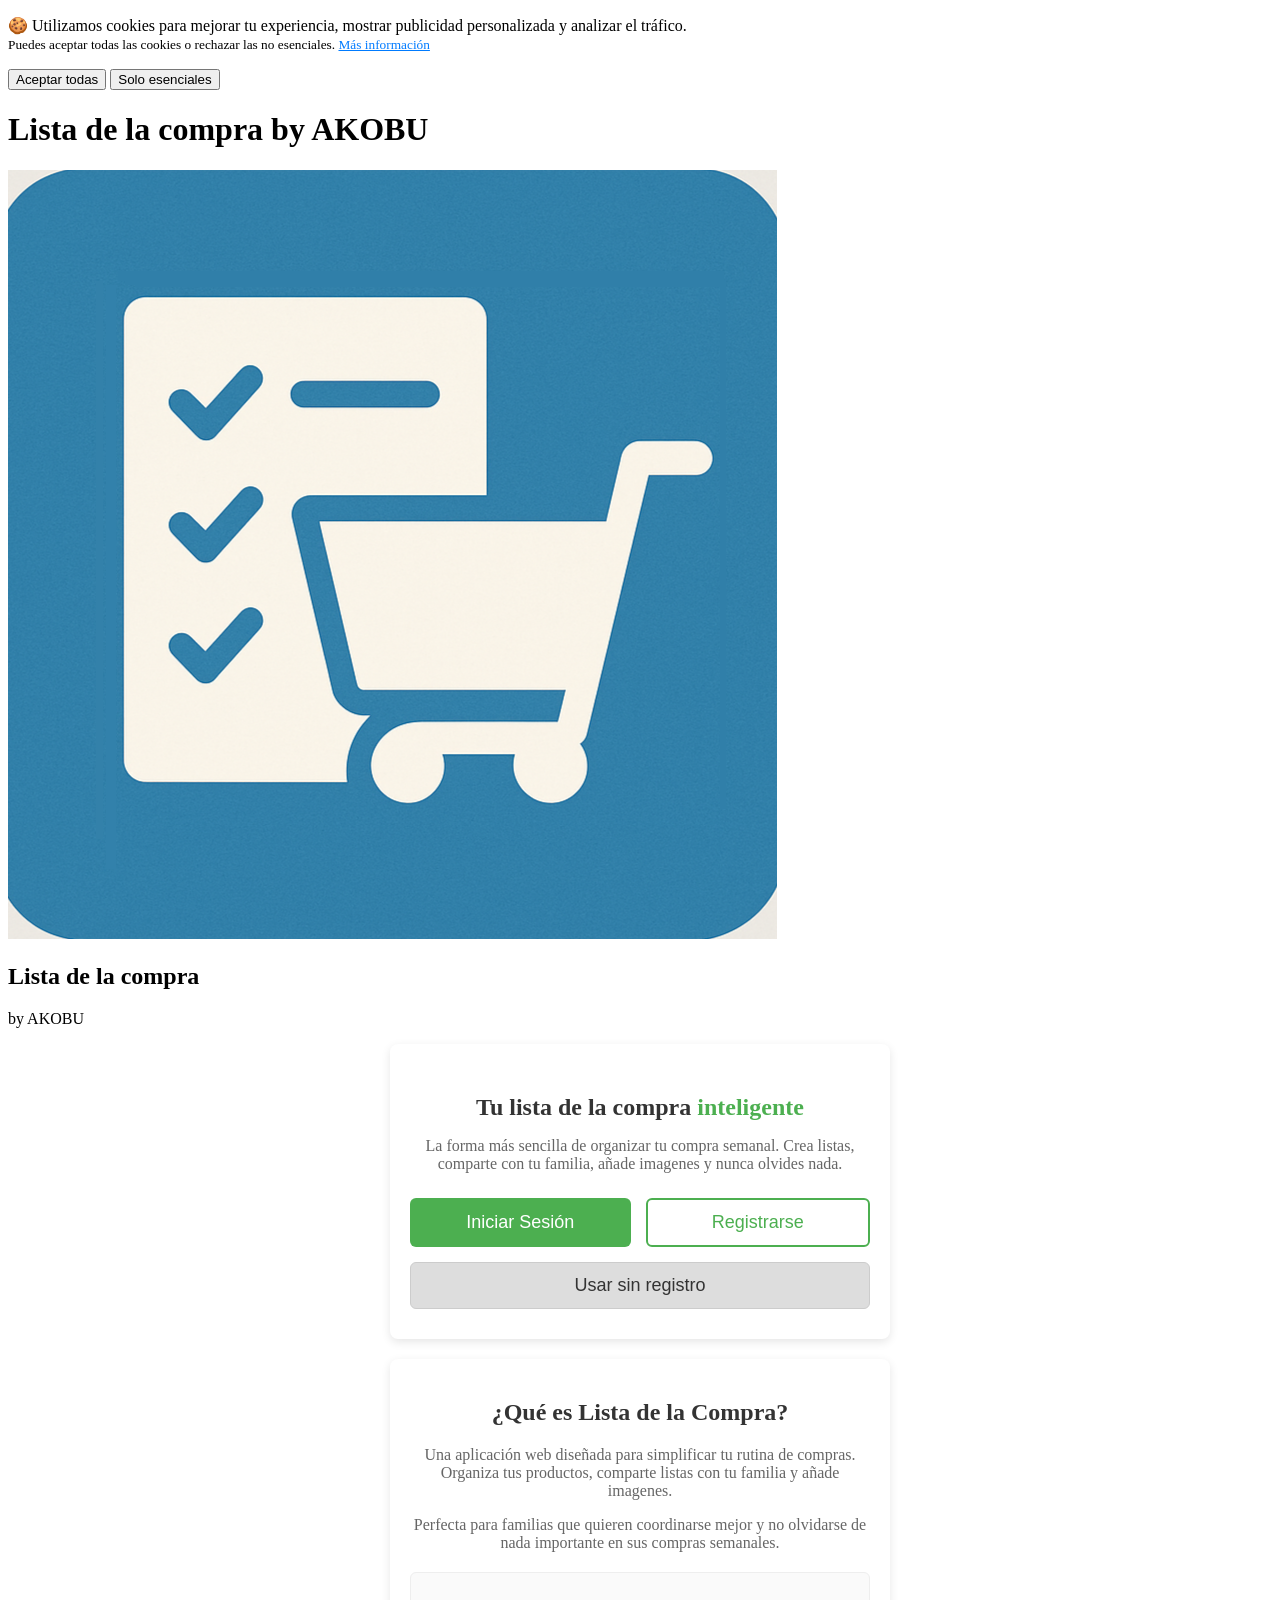
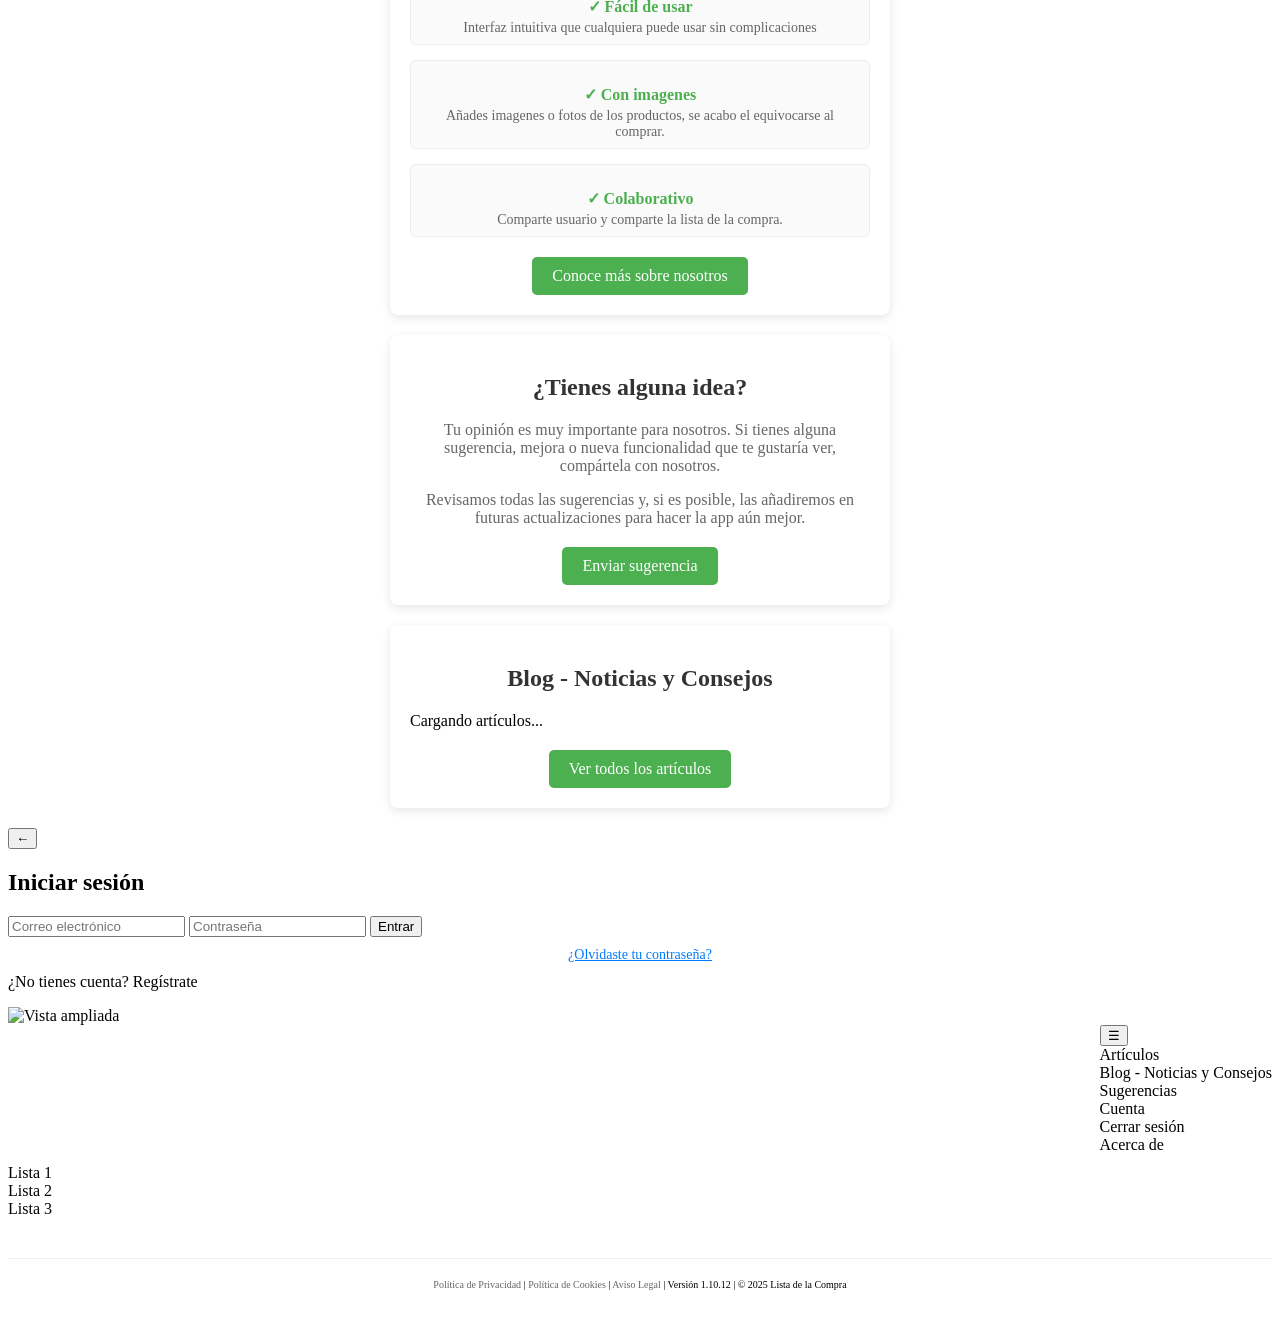
==== commit 2384dd61: "Add files via upload" ====
--- a/index.html
+++ b/index.html
@@ -67,27 +67,6 @@
 <script src="https://www.gstatic.com/firebasejs/11.8.1/firebase-firestore-compat.js"></script>
 <script src="https://www.gstatic.com/firebasejs/11.8.1/firebase-storage-compat.js"></script>
 
-<script>
-
-  const firebaseConfig = {
-    apiKey: "AIzaSyBb1n1VqR8iXco8ByeCkze_XewNjoH6Ruk",
-    authDomain: "listacompraapp-dae10.firebaseapp.com",
-    projectId: "listacompraapp-dae10",
-    storageBucket: "listacompraapp-dae10.firebasestorage.app",
-    messagingSenderId: "68249280755",
-    appId: "1:68249280755:web:e359ca073cab688f031786",
-    measurementId: "G-M3Z4FJJZ4W"
-  };
-
- firebase.initializeApp(firebaseConfig);
-
-const auth = firebase.auth();
-const db = firebase.firestore();
-const storage = firebase.storage();
-
-</script>
-
-
   <meta charset="UTF-8" />
   <title>Lista de la compra by AKOBU</title>
   <meta name="viewport" content="width=device-width, initial-scale=1" />
@@ -111,635 +90,8 @@
 <link rel="icon" type="image/png" sizes="192x192" href="/icon-192.png">
 <link rel="icon" type="image/png" sizes="512x512" href="/icon-512.png">
   
-  <style>
-    body {
-      font-family: Arial, sans-serif;
-      padding: 20px;
-      font-size: 18px;
-      display: flex;
-      flex-direction: column;
-      align-items: center;
-      min-height: 100vh;
-      margin: 0;
-      background: #f9f9f9;
-    }
-    h1 {
-      margin-bottom: 30px;
-      font-size: 28px;
-      text-align: center;
-      display: none; /* Oculto por defecto */
-    }
-
-#authView {
-      max-width: 400px;
-      width: 100%;
-      background: white;
-      padding: 20px;
-      border-radius: 8px;
-      box-shadow: 0 3px 10px rgb(0 0 0 / 0.1);
-      display: none; /* Oculto por defecto */
-    }
-
-    #authView h2 {
-      margin-top: 0;
-      margin-bottom: 20px;
-      font-size: 24px;
-      text-align: center;
-    }
-    #authView input[type="email"],
-    #authView input[type="password"]{
-      width: 100%;
-      padding: 10px;
-      margin-bottom: 15px;
-      font-size: 16px;
-      border-radius: 5px;
-      border: 1px solid #ccc;
-      box-sizing: border-box;
-    }
-    #authView button {
-      width: 100%;
-      padding: 10px;
-      background-color: #4caf50;
-      border: none;
-      border-radius: 5px;
-      color: white;
-      font-size: 18px;
-      cursor: pointer;
-    }
-    #authView .toggle {
-      margin-top: 10px;
-      text-align: center;
-      font-size: 14px;
-      color: #555;
-      cursor: pointer;
-    }
-    #authView .toggle span {
-      color: #4caf50;
-      text-decoration: underline;
-    }
-
-    #appView {
-      display: none;
-      width: 100%;
-      max-width: 500px;
-    }
-    #appView.active {
-      display: block;
-    }
-
-    .input {
-      width: 100%;
-      padding: 10px;
-      margin-bottom: 15px;
-      font-size: 16px;
-      border-radius: 5px;
-      border: 1px solid #ccc;
-      box-sizing: border-box;
-    }
-
-    .logout-btn {
-      margin-bottom: 15px;
-      background: #ddd;
-      border: none;
-      padding: 10px 16px;
-      border-radius: 6px;
-      font-size: 16px;
-      cursor: pointer;
-      align-self: flex-end;
-    }
-
-    .menu-container {
-  position: relative;
-  display: inline-block;
-}
-
-.menu-btn {
-  background: #ddd;
-  border: none;
-  padding: 10px 16px;
-  border-radius: 6px;
-  font-size: 18px;
-  cursor: pointer;
-  font-weight: bold;
-  height: 42px; /* Misma altura que el botón volver */
-  display: flex;
-  align-items: center;
-  justify-content: center;
-}
-
-.menu-btn:hover {
-  background: #ccc;
-}
-
-.menu-dropdown {
-  display: none;
-  position: absolute;
-  right: 0;
-  top: 100%;
-  background: white;
-  border: 1px solid #ccc;
-  border-radius: 6px;
-  box-shadow: 0 4px 10px rgba(0,0,0,0.1);
-  min-width: 150px;
-  z-index: 1000;
-  margin-top: 2px;
-}
-
-.menu-dropdown.show {
-  display: block;
-}
-
-.menu-item {
-  padding: 12px 16px;
-  cursor: pointer;
-  font-size: 16px;
-  border-bottom: 1px solid #eee;
-}
-
-.menu-item:last-child {
-  border-bottom: none;
-}
-
-.menu-item:hover {
-  background: #f5f5f5;
-}
-
-    .list-selector {
-      display: flex;
-      flex-direction: column;
-      gap: 20px;
-      width: 100%;
-    }
-
-    .list-button {
-      padding: 20px;
-      font-size: 20px;
-      border: 2px solid #888;
-      border-radius: 10px;
-      background: #f3f3f3;
-      cursor: pointer;
-      text-align: center;
-    }
-
-.back-btn {
-  background: #ddd;
-  border: none;
-  padding: 10px 16px;
-  border-radius: 6px;
-  font-size: 16px;
-  cursor: pointer;
-  height: 42px;
-  display: flex;
-  align-items: center;
-  justify-content: center;
-}
-
-    .back-btn-custom {
-    background: #ddd !important;
-    border: none !important;
-    font-size: 18px !important;
-    cursor: pointer;
-    padding: 8px 12px !important;
-    color: #333 !important;
-    border-radius: 4px !important;
-    width: auto !important;
-    min-width: auto !important;
-}
-
-    .list-container {
-      border: 1px solid #ccc;
-      padding: 15px;
-      border-radius: 8px;
-      background: #fafafa;
-    }
-
-    h2.list-title.editable {
-      cursor: pointer;
-      font-size: 24px;
-      margin-top: 0;
-      margin-bottom: 20px;
-    }
-
-    .form {
-      display: flex;
-      align-items: center;
-      gap: 8px;
-      margin-bottom: 20px;
-    }
-
-    .form input[type="text"] {
-      font-size: 18px;
-      padding: 8px;
-      flex: 1;
-    }
-
-    .form button {
-      font-size: 30px;
-      height: 30px;
-      width: 30px;
-      border-radius: 50%;
-      background-color: #4caf50;
-      color: white;
-      display: flex;
-      align-items: center;
-      justify-content: center;
-      border: none;
-      cursor: pointer;
-      padding: 0;
-      line-height: 1;
-    }
-
-    .item {
-      display: flex;
-      align-items: center;
-      margin-bottom: 12px;
-    }
-
-.item img {
-  width: 40px;
-  height: 40px;
-  object-fit: cover;
-  margin-right: 10px;
-  border-radius: 6px;
-  cursor: pointer;
-  flex-shrink: 0; /* Para que no se reduzca el tamaño */
-}
-
-.item img.default-img {
-  width: 40px;
-  height: 40px;
-  opacity: 0.7;
-  object-fit: contain; /* Para que el icono se vea completo */
-}
-
-.item input[type="checkbox"] {
-  margin-right: 10px;
-  width: 22px;
-  height: 22px;
-  flex-shrink: 0; /* Para que no se reduzca */
-}
-
-    .item span.editable {
-      cursor: pointer;
-      font-size: 18px;
-    }
-
-    .item span.checked {
-      text-decoration: line-through;
-      color: gray;
-    }
-
-    .modal {
-      display: none;
-      position: fixed;
-      z-index: 99;
-      left: 0;
-      top: 0;
-      width: 100%;
-      height: 100%;
-      background-color: rgba(0,0,0,0.8);
-      justify-content: center;
-      align-items: center;
-    }
-
-    .modal img {
-      max-width: 90%;
-      max-height: 90%;
-      border-radius: 10px;
-    }
-
-.top-bar {
-  display: flex;
-  justify-content: space-between;
-  align-items: center;
-  margin-bottom: 15px;
-}
-.splash-view {
-  position: fixed;
-  top: 0;
-  left: 0;
-  width: 100%;
-  height: 100%;
-  background: linear-gradient(135deg, #ffffff 0%, #d1d1d1 100%);
-  display: flex;
-  justify-content: center;
-  align-items: center;
-  z-index: 9999;
-}
-
-.splash-content {
-  text-align: center;
-  color: rgb(44, 42, 68);
-}
-
-.splash-logo {
-  width: 80px;
-  height: 80px;
-  margin-bottom: 20px;
-  animation: pulse 2s infinite;
-}
-
-.loading-spinner {
-  width: 30px;
-  height: 30px;
-  border: 3px solid rgba(54, 154, 255, 0.3);
-  border-radius: 50%;
-  border-top-color: #2f2cdc;
-  animation: spin 1s ease-in-out infinite;
-  margin: 20px auto;
-}
-
-@keyframes pulse {
-  0%, 100% { transform: scale(1); }
-  50% { transform: scale(1.1); }
-}
-
-@keyframes spin {
-  to { transform: rotate(360deg); }
-}
-
-.onboarding-overlay {
-  position: fixed;
-  top: 0;
-  left: 0;
-  width: 100vw;
-  height: 100vh;
-  background: linear-gradient(135deg, #f0f9ff 0%, #e0e7ff 100%);
-  display: flex;
-  align-items: center;
-  justify-content: center;
-  z-index: 9999;
-  padding: 20px 20px 20px;
-  box-sizing: border-box;
-}
-
-.onboarding-container {
-  background: white;
-  border-radius: 20px;
-  box-shadow: 0 20px 25px -5px rgba(0, 0, 0, 0.1);
-  max-width: 400px;
-  width: 100%;
-  padding: 32px;
-  text-align: center;
-  max-height: 95vh;
-  height: auto;
-  overflow-y: auto;
-  box-sizing: border-box;
-  margin: auto; /* Centrado adicional */
-}
-
-.progress-indicator {
-  display: flex;
-  justify-content: center;
-  margin-bottom: 32px;
-}
-
-.progress-dot {
-  width: 12px;
-  height: 12px;
-  border-radius: 50%;
-  background: #d1d5db;
-  margin: 0 4px;
-  transition: background-color 0.3s;
-}
-
-.progress-dot.active {
-  background: #3b82f6;
-}
-
-.onboarding-icon {
-  font-size: 2rem;
-  margin-bottom: 16px;
-}
-
-.onboarding-content h2 {
-  font-size: 1.3rem;
-  font-weight: bold;
-  color: #1f2937;
-  margin-bottom: 16px;
-}
-
-.onboarding-content p {
-  color: #6b7280;
-  line-height: 1.6;
-  margin-bottom: 32px;
-  font-size: 0.85rem;
-}
-
-.phone-mockup {
-  background: #f9fafb;
-  border-radius: 12px;
-  border: 2px solid #e5e7eb;
-  width: 80%;
-  max-width: 250px;
-  height: 200px;
-  aspect-ratio: 1;
-  margin: 0 auto 16px;
-  display: flex;
-  align-items: center;
-  justify-content: center;
-  position: relative;
-}
-  .phone-mockup img {
-  object-fit: cover;
-  width: 100%;
-  height: 100%;
-}
-
-.instruction-text {
-  background: #f9fafb;
-  border-radius: 8px;
-  padding: 12px;
-  font-size: 0.85rem;
-  color: #374151;
-  margin-bottom: 24px;
-}
-
-.onboarding-buttons {
-  display: flex;
-  justify-content: space-between;
-  align-items: center;
-}
-
-.skip-btn {
-  background: none;
-  border: none;
-  color: #6b7280;
-  cursor: pointer;
-  font-size: 0.85rem;
-  transition: color 0.3s;
-}
-
-.skip-btn:hover {
-  color: #374151;
-}
-
-.next-btn {
-  background: #3b82f6;
-  color: white;
-  border: none;
-  padding: 12px 32px;
-  border-radius: 50px;
-  font-weight: 500;
-  cursor: pointer;
-  transition: background-color 0.3s;
-}
-
-.next-btn:hover {
-  background: #2563eb;
-}
-/* Para dispositivos móviles */
-@media (max-width: 480px) {
-  .onboarding-container {
-    max-width: 95%;
-    padding: 16px;
-    max-height: 98vh;
-  }
-  
-  .phone-mockup {
-    width: 90%;
-    height: 180px;
-  }
-  
-  .onboarding-icon {
-    font-size: 1.5rem;
-  }
-  .onboarding-content p {
-    margin-bottom: 12px; 
-  }
-  
-  .instruction-text {
-    margin-bottom: 16px;  
-  }
-}
-
-    /* Loading overlay para el procesamiento de imágenes */
-#image-loading-overlay {
-  position: fixed;
-  top: 0;
-  left: 0;
-  width: 100%;
-  height: 100%;
-  background-color: rgba(0, 0, 0, 0.7);
-  display: none;
-  justify-content: center;
-  align-items: center;
-  z-index: 9999;
-}
-
-.loading-backdrop {
-  display: flex;
-  justify-content: center;
-  align-items: center;
-  width: 100%;
-  height: 100%;
-}
-
-.loading-content {
-  background: white;
-  padding: 30px;
-  border-radius: 12px;
-  text-align: center;
-  box-shadow: 0 4px 20px rgba(0, 0, 0, 0.3);
-  max-width: 300px;
-}
-
-.loading-content p {
-  margin-top: 15px;
-  color: #333;
-  font-size: 16px;
-  font-weight: 500;
-}
-
-@keyframes spin {
-  to {
-    transform: rotate(360deg);
-  }
-}
-
-
-
-    /* Estilos para la página de bienvenida */
-#welcomeView {
-  background: #f9f9f9;
-  min-height: 100vh;
-  padding: 20px 0;
-  font-family: Arial, sans-serif;
-  line-height: 1.6;
-}
-
-#welcomeView button:hover {
-  transform: translateY(-1px);
-  box-shadow: 0 4px 8px rgba(0,0,0,0.1);
-}
-
-#welcomeView button:active {
-  transform: translateY(0);
-}
-
-/* Responsive para welcome view */
-@media (max-width: 480px) {
-  #welcomeView main {
-    padding: 0 15px !important;
-  }
-  
-  #welcomeView section {
-    padding: 25px 15px !important;
-  }
-  
-  #welcomeView h1 {
-    font-size: 24px !important;
-  }
-}
-
-/* Asegurar que el body tenga el fondo correcto cuando se muestra welcome */
-body.welcome-active {
-  background: #f9f9f9;
-}
-
-     #cookieBanner {
-    position: fixed;
-    bottom: 0;
-    left: 0;
-    right: 0;
-    background: #2c3e50;
-    color: white;
-    padding: 20px;
-    text-align: center;
-    box-shadow: 0 -2px 10px rgba(0,0,0,0.1);
-    z-index: 9999;
-    display: none; /* Oculto por defecto */
-  }
-  
-  .cookie-buttons {
-    margin-top: 15px;
-  }
-  
-  .cookie-btn {
-    margin: 0 10px;
-    padding: 10px 20px;
-    border: none;
-    border-radius: 5px;
-    cursor: pointer;
-    font-size: 14px;
-  }
-  
-  .accept-btn {
-    background: #27ae60;
-    color: white;
-  }
-  
-  .reject-btn {
-    background: #95a5a6;
-    color: white;
-  }
-  
-  .cookie-btn:hover {
-    opacity: 0.8;
-  }
-  </style>
-
- 
+  <link rel="stylesheet" href="css/styles.css">
+
 </head>
 <body>
   
@@ -1056,1715 +408,8 @@
 
 </div>
 
-  <script>
-    
-    let currentUser = null;
-
-    const usernameInput = document.getElementById('username');
-    const mainTitle = document.querySelector('h1');
-    const authView = document.getElementById('authView');
-    const appView = document.getElementById('appView');
-    const authTitle = document.getElementById('authTitle');
-    const authForm = document.getElementById('authForm');
-    const authButton = document.getElementById('authButton');
-    const toggleAuth = document.getElementById('toggleAuth');
-    const authMessage = document.getElementById('authMessage');
-    const splashView = document.getElementById('splashView'); 
-    const forgotPassword = document.getElementById('forgotPassword');
-    let isInitialLoad = true;
-    let authMode = 'login';
-
-    // Timeout de seguridad para la pantalla de splash
-const splashTimeout = setTimeout(() => {
-  console.warn('Timeout de splash - forzando vista de login');
-  if (splashView) splashView.style.display = 'none';
-  authView.style.display = 'block';
-  appView.classList.remove('active');
-  isInitialLoad = false;
-}, 2500); // 2.5 segundos máximo de espera
-
-// Función para limpiar el timeout cuando ya no lo necesites
-const clearSplashTimeout = () => {
-  if (splashTimeout) {
-    clearTimeout(splashTimeout);
-  }
-};
-
-    toggleAuth.addEventListener('click', () => {
-      authMode = authMode === 'login' ? 'register' : 'login';
-      authTitle.textContent = authMode === 'login' ? 'Iniciar sesión' : 'Regístrate';
-      authButton.textContent = authMode === 'login' ? 'Entrar' : 'Registrar';
-      toggleAuth.innerHTML = authMode === 'login' ? '¿No tienes cuenta? <span>Regístrate</span>' : '¿Ya tienes cuenta? <span>Inicia sesión</span>';
-      forgotPassword.style.display = authMode === 'login' ? 'block' : 'none';
-      authMessage.textContent = '';
-
-     const confirmPasswordInput = document.getElementById('confirmPassword');
-if (authMode === 'register') {
-  usernameInput.style.display = 'block';
-  usernameInput.required = true;
-  confirmPasswordInput.style.display = 'block';
-  confirmPasswordInput.required = true;
-} else {
-  usernameInput.style.display = 'none';
-  usernameInput.required = false;
-  confirmPasswordInput.style.display = 'none';
-  confirmPasswordInput.required = false;
-}
-    });
-
-    forgotPassword.addEventListener('click', () => {
-  const email = document.getElementById('email').value;
-  
-  if (!email) {
-    document.getElementById('authMessage').textContent = 'Por favor, introduce tu correo electrónico';
-    return;
-  }
-  
-  // Enviar email de recuperación
-  auth.sendPasswordResetEmail(email)
-    .then(() => {
-      document.getElementById('authMessage').style.color = 'green';
-      document.getElementById('authMessage').textContent = 'Se ha enviado un correo de recuperación. Revisa tu bandeja de entrada.';
-    })
-    .catch((error) => {
-      document.getElementById('authMessage').style.color = 'red';
-      document.getElementById('authMessage').textContent = 'Error: ' + error.message;
-    });
-});
-    
-    authForm.addEventListener("submit", async (e) => {
-  e.preventDefault();
-  const email = document.getElementById("email").value.trim();
-  const password = document.getElementById("password").value;
-  const confirmPassword = document.getElementById("confirmPassword").value;
-  const username = document.getElementById("username").value.trim();
-
-  if (authMode === "register") {
-    if (password !== confirmPassword) {
-      authMessage.textContent = "Las contraseñas no coinciden.";
-      return;
-    }
-    try {
-      const userCredential = await auth.createUserWithEmailAndPassword(email, password);
-      const user = userCredential.user;
-
-      await db.collection("users").doc(user.uid).set({
-  username: username,
-  email: email,
-  lists: {
-    list1: [],
-    list2: [],
-    list3: []
-  },
-  itemLibrary: {}, // Nueva biblioteca de artículos del usuario
-  hasSeenOnboarding: false
-});
-
-      currentUser = user;
-      mainTitle.textContent = `Lista de la compra de ${username}`;
-      authView.style.display = 'none';
-    // 👈 Mostrar onboarding en lugar de ir directo a la app
-    showOnboarding();
-    
-} catch (error) {
-      // Mostrar mensajes más amigables según el tipo de error
-      if (error.code === 'auth/weak-password') {
-        authMessage.textContent = 'La contraseña debe tener al menos 6 caracteres';
-      } else if (error.code === 'auth/email-already-in-use') {
-        authMessage.textContent = 'Ya existe una cuenta con este correo electrónico';
-      } else if (error.code === 'auth/invalid-email') {
-        authMessage.textContent = 'El formato del correo electrónico no es válido';
-      } else if (error.code === 'auth/operation-not-allowed') {
-        authMessage.textContent = 'El registro con email está deshabilitado';
-      } else {
-        authMessage.textContent = 'Error al crear la cuenta. Inténtalo de nuevo';
-      }
-    }
-  } else {
-    // LOGIN
-    try {
-      const userCredential = await auth.signInWithEmailAndPassword(email, password);
-      const user = userCredential.user;
-
-const doc = await db.collection("users").doc(user.uid).get();
-const userData = doc.data();
-
-currentUser = user;
-mainTitle.textContent = `Lista de la compra de ${userData.username}`;
-
-// Cargar nombres de listas guardados
-if (userData.list1Name) {
-  document.querySelector('[data-button-id="list1Button"]').textContent = userData.list1Name;
-  document.getElementById('list1Button').textContent = userData.list1Name;
-}
-if (userData.list2Name) {
-  document.querySelector('[data-button-id="list2Button"]').textContent = userData.list2Name;
-  document.getElementById('list2Button').textContent = userData.list2Name;
-}
-if (userData.list3Name) {
-  document.querySelector('[data-button-id="list3Button"]').textContent = userData.list3Name;
-  document.getElementById('list3Button').textContent = userData.list3Name;
-}
-
-authView.style.display = 'none';
-appView.classList.add('active');
-loadLists();
-          } catch (error) {
-      // Mostrar mensajes más amigables según el tipo de error
-      if (error.code === 'auth/invalid-credential' || 
-          error.code === 'auth/user-not-found' || 
-          error.code === 'auth/wrong-password') {
-        authMessage.textContent = 'Usuario y/o contraseña incorrecta';
-      } else if (error.code === 'auth/invalid-email') {
-        authMessage.textContent = 'El formato del correo electrónico no es válido';
-      } else if (error.code === 'auth/user-disabled') {
-        authMessage.textContent = 'Esta cuenta ha sido deshabilitada';
-      } else if (error.code === 'auth/too-many-requests') {
-        authMessage.textContent = 'Demasiados intentos fallidos. Inténtalo más tarde';
-      } else {
-        authMessage.textContent = 'Error al iniciar sesión. Inténtalo de nuevo';
-      }
-    }
-  }
-});
-
-
-
-function logout() {
-    // Cerrar sesión en Firebase 
-    auth.signOut().then(() => {
-        console.log('Sesión cerrada correctamente');
-        // El resto del código se ejecutará automáticamente por onAuthStateChanged
-    }).catch((error) => {
-        console.error('Error al cerrar sesión:', error);
-    });
-    
-    // Opcional: puedes mantener esto para feedback inmediato en la UI
-    currentUser = null;
-      // Reset nombres de listas
-    document.querySelector('[data-button-id="list1Button"]').textContent = 'Lista 1';
-    document.getElementById('list1Button').textContent = 'Lista 1';
-    document.querySelector('[data-button-id="list2Button"]').textContent = 'Lista 2';
-    document.getElementById('list2Button').textContent = 'Lista 2';
-    document.querySelector('[data-button-id="list3Button"]').textContent = 'Lista 3';
-    document.getElementById('list3Button').textContent = 'Lista 3';
-    
-    appView.classList.remove('active');
-    authView.style.display = 'block';
-    authForm.reset();
-    mainTitle.textContent = 'Lista de la compra by AKOBU';
-}
-
-function showList(viewId) {
-  closeAllMenus(); // Cerrar todos los menús al cambiar de vista
-  document.getElementById('welcomeView').style.display = 'none';
-  document.getElementById('selectorView').style.display = 'none';
-  document.getElementById('list1View').style.display = 'none';
-  document.getElementById('list2View').style.display = 'none';
-  document.getElementById('list3View').style.display = 'none';
-  document.getElementById('articlesView').style.display = 'none';
-  document.getElementById('accountView').style.display = 'none';
-  if (viewId === 'selectorView') {
-    document.getElementById('selectorView').style.display = 'flex';
-  } else {
-    document.getElementById(viewId).style.display = 'block';
-  }
-  
-  if (viewId === 'articlesView') {
-    loadArticles();
-  } else if (viewId === 'list1View' || viewId === 'list2View' || viewId === 'list3View') {
-    loadLists();
-  } else if (viewId === 'accountView') {
-    loadAccountView();
-  }
-}
-
-    async function loadLists() {
-  if (!currentUser) return;
-  
-  try {
-    const doc = await db.collection("users").doc(currentUser.uid).get();
-    const userData = doc.data();
-    const data = userData.lists || { list1: [], list2: [], list3: [] };
-    
-['list1', 'list2', 'list3'].forEach(listId => {
-  const container = document.getElementById(listId);
-  container.innerHTML = '';
-  const orderedList = reorderList(data[listId] || []);
-  orderedList.forEach((item, index) => {
-  const el = document.createElement('div');
-  el.className = 'item';
-  const img = document.createElement('img');
-  img.src = item.img || 'https://cdn-icons-png.flaticon.com/512/685/685655.png';
-  img.className = item.img ? '' : 'default-img';
-  img.onclick = () => {
-    if (!item.img) {
-      selectImage(index, listId);
-    } else {
-      document.getElementById('modalImage').src = item.img;
-      document.getElementById('modal').style.display = 'flex';
-    }
-  };
-        const checkbox = document.createElement('input');
-checkbox.type = 'checkbox';
-checkbox.checked = item.checked;
-checkbox.onchange = async () => {
-  item.checked = checkbox.checked;
-
-
-
-  // Reordenar la lista: no marcados primero, marcados al final
-  const reorderedList = data[listId].sort((a, b) => {
-  if (a.checked !== b.checked) {
-    return a.checked ? 1 : -1; // Los marcados van al final
-  }
-  return a.name.toLowerCase().localeCompare(b.name.toLowerCase()); // Orden alfabético
-});
-  
-  await saveItemToFirebase(listId, reorderedList);
-  loadLists(); // Recargar para mostrar el nuevo orden
-};
-        const span = document.createElement('span');
-span.textContent = item.name;
-span.className = 'editable' + (item.checked ? ' checked' : '');
-span.style.cursor = 'pointer';
-span.onclick = () => editArticleNameFromList(item.name, index, listId);
-el.append(checkbox, img, span);
-        container.appendChild(el);
-      });
-    });
-  } catch (error) {
-    console.error("Error al cargar listas:", error);
-  }
-}
-
-async function saveItemToFirebase(listId, items) {
-  if (!currentUser) return;
-  try {
-    await db.collection("users").doc(currentUser.uid).update({
-      [`lists.${listId}`]: items
-    });
-  } catch (error) {
-    console.error("Error al guardar en Firebase:", error);
-  }
-}
-
-function reorderList(list) {
-  // Separar elementos marcados y no marcados, ordenados alfabéticamente
-  const unchecked = list.filter(item => !item.checked).sort((a, b) => a.name.toLowerCase().localeCompare(b.name.toLowerCase()));
-  const checked = list.filter(item => item.checked).sort((a, b) => a.name.toLowerCase().localeCompare(b.name.toLowerCase()));
-  
-  // Devolver primero los no marcados, luego los marcados
-  return [...unchecked, ...checked];
-}
-
-async function addItem(e, listId) {
-  e.preventDefault();
-  const input = document.getElementById(`name-${listId}`);
-  const name = input.value.trim();
-  if (!name || !currentUser) return;
-  
-  try {
-    const doc = await db.collection("users").doc(currentUser.uid).get();
-    const userData = doc.data();
-    const currentList = userData.lists[listId] || [];
-    const itemLibrary = userData.itemLibrary || {};
-    
-    // Crear el nuevo item
-    const newItem = { name, checked: false };
-    
-    // Si el artículo ya existe en la biblioteca, usar su imagen
-const normalizedName = name.toLowerCase().trim();
-if (itemLibrary[normalizedName] && itemLibrary[normalizedName].img) {
-  newItem.img = itemLibrary[normalizedName].img;
-  console.log('Usando imagen guardada para:', name);
-}
-
-// Siempre guardar el artículo en la biblioteca (sin imagen si no la tiene)
-itemLibrary[normalizedName] = {
-  name: name,
-  img: newItem.img || null
-};
-
-currentList.unshift(newItem);
-    
-    // Reordenar la lista antes de guardar
-const reorderedList = reorderList(currentList);
-
-console.log('Guardando itemLibrary:', itemLibrary);
-await db.collection("users").doc(currentUser.uid).update({
-  [`lists.${listId}`]: reorderedList,
-  itemLibrary: itemLibrary
-});
-console.log('Guardado exitoso');  
-
-    input.value = '';
-    loadLists();
-  } catch (error) {
-    console.error("Error al añadir artículo:", error);
-  }
-}
-
-    // Función para comprimir imágenes
-async function compressImage(file, maxSizeKB = 100, quality = 0.8) {
-  return new Promise((resolve) => {
-    const canvas = document.createElement('canvas');
-    const ctx = canvas.getContext('2d');
-    const img = new Image();
-    
-    img.onload = () => {
-      // Calcular nuevas dimensiones manteniendo la proporción
-      const maxWidth = 800;
-      const maxHeight = 600;
-      let { width, height } = img;
-      
-      if (width > height) {
-        if (width > maxWidth) {
-          height = (height * maxWidth) / width;
-          width = maxWidth;
-        }
-      } else {
-        if (height > maxHeight) {
-          width = (width * maxHeight) / height;
-          height = maxHeight;
-        }
-      }
-      
-      canvas.width = width;
-      canvas.height = height;
-      
-      // Dibujar la imagen redimensionada
-      ctx.drawImage(img, 0, 0, width, height);
-      
-      // Convertir a blob y ajustar calidad si es necesario
-      const tryCompress = (currentQuality) => {
-        canvas.toBlob((blob) => {
-          if (blob.size <= maxSizeKB * 1024 || currentQuality <= 0.1) {
-            resolve(blob);
-          } else {
-            // Si aún es muy grande, reducir más la calidad
-            tryCompress(currentQuality - 0.1);
-          }
-        }, 'image/jpeg', currentQuality);
-      };
-      
-      tryCompress(quality);
-    };
-    
-    img.src = URL.createObjectURL(file);
-  });
-}
-
-    function showImageLoading() {
-  let loadingOverlay = document.getElementById('image-loading-overlay');
-  if (!loadingOverlay) {
-    loadingOverlay = document.createElement('div');
-    loadingOverlay.id = 'image-loading-overlay';
-    loadingOverlay.innerHTML = `
-      <div class="loading-backdrop">
-        <div class="loading-content">
-          <div class="loading-spinner"></div>
-          <p>Procesando imagen...</p>
-        </div>
-      </div>
-    `;
-    document.body.appendChild(loadingOverlay);
-  }
-  loadingOverlay.style.display = 'flex';
-}
-
-function hideImageLoading() {
-  const loadingOverlay = document.getElementById('image-loading-overlay');
-  if (loadingOverlay) {
-    loadingOverlay.style.display = 'none';
-  }
-}
-    
-async function selectImage(itemIndex, listId) {
-  console.log('Seleccionando imagen para item:', itemIndex, 'en lista:', listId);
-  const input = document.createElement('input');
-  input.type = 'file';
-  input.accept = 'image/*';
-  <!--  input.capture = 'environment'; -->
-input.onchange = async e => {
-    const file = e.target.files[0];
-    if (!file) return;
-   showImageLoading();
-    
-    console.log('Archivo seleccionado:', file.name, 'Tamaño original:', (file.size / 1024 / 1024).toFixed(2) + 'MB');
-    
-    try {
-      // Comprimir la imagen antes de subirla
-      const compressedFile = await compressImage(file, 50); // 50KB máximo
-      console.log('Imagen comprimida:', (compressedFile.size / 1024).toFixed(2) + 'KB');
-      
-      // Crear una referencia única para la imagen
-      const imageRef = storage.ref(`images/${currentUser.uid}/${listId}/${itemIndex}_${Date.now()}`);
-      
-      // Subir la imagen comprimida a Firebase Storage
-      console.log('Subiendo imagen comprimida a Storage...');
-      const snapshot = await imageRef.put(compressedFile);
-      
-      // Obtener la URL de descarga
-      const downloadURL = await snapshot.ref.getDownloadURL();
-      console.log('URL de imagen obtenida:', downloadURL);
-      
-      // Obtener la lista actual de Firebase
-      const doc = await db.collection("users").doc(currentUser.uid).get();
-      const userData = doc.data();
-      const currentList = userData.lists[listId] || [];
-      const itemLibrary = userData.itemLibrary || {};
-      
-      console.log('Lista actual:', currentList);
-      console.log('Item a actualizar:', currentList[itemIndex]);
-      
-      // Actualizar el item específico usando el índice
-      if (currentList[itemIndex]) {
-        currentList[itemIndex].img = downloadURL;
-        
-        // Guardar también en la biblioteca del usuario
-        const normalizedName = currentList[itemIndex].name.toLowerCase().trim();
-        itemLibrary[normalizedName] = {
-          name: currentList[itemIndex].name,
-          img: downloadURL
-        };
-        
-        console.log('Item actualizado con URL de imagen y guardado en biblioteca');
-        
-        // Guardar tanto la lista como la biblioteca
-        await db.collection("users").doc(currentUser.uid).update({
-          [`lists.${listId}`]: currentList,
-          itemLibrary: itemLibrary
-        });
-        
-        console.log('Guardado en Firebase');
-        
-        // Recargar las listas para mostrar la nueva imagen
-        loadLists();
-      }
-    } catch (error) {
-      console.error("Error al guardar imagen:", error);
-    }finally {
-      hideImageLoading(); // ← AÑADIR ESTA LÍNEA (reemplaza o añade el finally)
-    }
-  };
-  input.click();
-}
-
-    function closeModal() {
-      document.getElementById('modal').style.display = 'none';
-    }
-
-async function editListTitle(element) {
-  const currentTitle = element.textContent;
-  const input = document.createElement('input');
-  input.type = 'text';
-  input.value = currentTitle;
-  input.style.fontSize = '24px';
-  input.style.width = '100%';
-
-  input.onblur = async () => {
-    const newTitle = input.value.trim() || currentTitle;
-    element.textContent = newTitle;
-
-    const buttonId = element.getAttribute('data-button-id');
-    const button = document.getElementById(buttonId);
-    if (button) button.textContent = newTitle;
-
-    // Guardar en Firebase
-    if (currentUser && newTitle !== currentTitle) {
-      try {
-        const listKey = buttonId === 'list1Button' ? 'list1Name' : 
-                buttonId === 'list2Button' ? 'list2Name' : 
-                'list3Name';
-        await db.collection("users").doc(currentUser.uid).update({
-          [listKey]: newTitle
-        });
-      } catch (error) {
-        console.error("Error al guardar el nombre de la lista:", error);
-      }
-    }
-
-    // Volver a activar la edición si se hace clic de nuevo
-    element.onclick = () => editListTitle(element);
-  };
-
-  element.textContent = '';
-  element.onclick = null; // quitar el evento mientras se edita
-  element.appendChild(input);
-  input.focus();
-}
-
-function toggleMenu(menuId) {
-  // Si no se especifica un ID, usar el menú principal de la vista actual
-  if (!menuId) {
-    const currentView = getCurrentView();
-    if (currentView === 'selectorView') menuId = 'menuDropdown';
-    else if (currentView === 'list1View') menuId = 'menuDropdown2';
-    else if (currentView === 'list2View') menuId = 'menuDropdown3';
-    else if (currentView === 'list3View') menuId = 'menuDropdown6';
-    else if (currentView === 'articlesView') menuId = 'menuDropdown4';
-    else if (currentView === 'accountView') menuId = 'menuDropdown5';
-  }
-  
-  const targetDropdown = document.getElementById(menuId);
-  if (targetDropdown) {
-    targetDropdown.classList.toggle('show');
-  }
-}
-
-function getCurrentView() {
-  if (document.getElementById('selectorView').style.display !== 'none') return 'selectorView';
-  if (document.getElementById('list1View').style.display === 'block') return 'list1View';
-  if (document.getElementById('list2View').style.display === 'block') return 'list2View';
-  if (document.getElementById('list3View').style.display === 'block') return 'list3View';
-  if (document.getElementById('articlesView').style.display === 'block') return 'articlesView';
-  if (document.getElementById('accountView').style.display === 'block') return 'accountView';
-  return 'selectorView';
-}
-
-function closeAllMenus() {
-  const dropdowns = document.querySelectorAll('.menu-dropdown');
-  dropdowns.forEach(dropdown => {
-    dropdown.classList.remove('show');
-  });
-}
-
-// Cerrar el menú si se hace clic fuera de él
-document.addEventListener('click', function(event) {
-  const menuContainers = document.querySelectorAll('.menu-container');
-  let clickedInsideMenu = false;
-  
-  menuContainers.forEach(container => {
-    if (container.contains(event.target)) {
-      clickedInsideMenu = true;
-    }
-  });
-  
-  if (!clickedInsideMenu) {
-    const dropdowns = document.querySelectorAll('.menu-dropdown');
-    dropdowns.forEach(dropdown => {
-      dropdown.classList.remove('show');
-    });
-  }
-});
-
-    document.addEventListener('DOMContentLoaded', function() {
-    // Detectar si es móvil
-    const isMobile = /Android|webOS|iPhone|iPad|iPod|BlackBerry|IEMobile|Opera Mini/i.test(navigator.userAgent) || window.innerWidth <= 768;
-    
-    if (isMobile) {
-        // En móvil, cerrar menús en varios eventos
-        const externalLinks = document.querySelectorAll('a[href$=".html"], a[href*="/"]');
-        
-        externalLinks.forEach(link => {
-            // Usar touchstart en lugar de click para móviles
-            link.addEventListener('touchstart', function() {
-                closeAllMenus();
-            });
-            
-            link.addEventListener('click', function() {
-                closeAllMenus();
-            });
-        });
-        
-        // También cerrar cuando se pierde el foco de la ventana
-        window.addEventListener('pagehide', function() {
-            closeAllMenus();
-        });
-        
-        window.addEventListener('blur', function() {
-            closeAllMenus();
-        });
-    } else {
-        // En PC, usar la solución original
-        const externalLinks = document.querySelectorAll('a[href$=".html"], a[href*="/"]');
-        externalLinks.forEach(link => {
-            link.addEventListener('click', function() {
-                closeAllMenus();
-            });
-        });
-        
-        window.addEventListener('beforeunload', function() {
-            closeAllMenus();
-        });
-    }
-});
-
-async function loadArticles() {
-  if (!currentUser) return;
-  
-  try {
-    const doc = await db.collection("users").doc(currentUser.uid).get();
-    const userData = doc.data();
-    const itemLibrary = userData.itemLibrary || {};
-
-        console.log('userData:', userData);
-    console.log('itemLibrary:', itemLibrary);
-    
-    const container = document.getElementById('articlesList');
-    container.innerHTML = '';
-    
-    // Convertir el objeto itemLibrary en array y ordenar alfabéticamente
-    const articles = Object.values(itemLibrary).sort((a, b) => a.name.localeCompare(b.name));
-    
-    if (articles.length === 0) {
-      container.innerHTML = '<p style="text-align: center; color: #888; font-style: italic;">No tienes artículos guardados aún.</p>';
-      return;
-    }
-    
-articles.forEach(article => {
-  const el = document.createElement('div');
-  el.className = 'item';
-  
-  const img = document.createElement('img');
-  img.src = article.img || 'https://cdn-icons-png.flaticon.com/512/685/685655.png';
-  img.className = article.img ? '' : 'default-img';
-  img.onclick = () => {
-    if (!article.img) {
-      selectImageForArticle(article.name);
-    } else {
-      document.getElementById('modalImage').src = article.img;
-      document.getElementById('modal').style.display = 'flex';
-    }
-  };
-  
-  const span = document.createElement('span');
-  span.textContent = article.name;
-  span.className = 'editable';
-  
-  // Crear el menú de edición
-  const menuContainer = document.createElement('div');
-  menuContainer.className = 'menu-container';
-  menuContainer.style.marginLeft = 'auto';
-  
-  const editBtn = document.createElement('button');
-  editBtn.innerHTML = '✎';
-  editBtn.className = 'menu-btn';
-  editBtn.style.minWidth = '35px';
-  editBtn.style.height = '35px';
-  editBtn.style.fontSize = '16px';
-  editBtn.onclick = (e) => {
-    e.stopPropagation();
-    toggleArticleMenu(menuContainer);
-  };
-  
-  const dropdown = document.createElement('div');
-  dropdown.className = 'menu-dropdown';
-  
-  const changePhotoItem = document.createElement('div');
-  changePhotoItem.className = 'menu-item';
-  changePhotoItem.textContent = 'Cambiar foto';
-  changePhotoItem.onclick = () => {
-    selectImageForArticle(article.name);
-    closeAllMenus();
-  };
-  
-  const editNameItem = document.createElement('div');
-  editNameItem.className = 'menu-item';
-  editNameItem.textContent = 'Editar nombre';
-  editNameItem.onclick = () => {
-    editArticleName(article.name);
-    closeAllMenus();
-  };
-  
-  const deleteItem = document.createElement('div');
-  deleteItem.className = 'menu-item';
-  deleteItem.textContent = 'Borrar artículo';
-  deleteItem.onclick = () => {
-    deleteArticle(article.name);
-    closeAllMenus();
-  };
-  
-  dropdown.append(changePhotoItem, editNameItem, deleteItem);
-  menuContainer.append(editBtn, dropdown);
-  
-  el.append(img, span, menuContainer);
-  container.appendChild(el);
-});
-    
-     console.log('Artículos cargados:', articles.length);
-  } catch (error) {
-    console.error("Error al cargar artículos:", error);
-  }
-}
-
-function toggleArticleMenu(menuContainer) {
-  const dropdown = menuContainer.querySelector('.menu-dropdown');
-  
-  // Cerrar otros menús primero
-  document.querySelectorAll('.menu-dropdown').forEach(otherDropdown => {
-    if (otherDropdown !== dropdown) {
-      otherDropdown.classList.remove('show');
-    }
-  });
-  
-  dropdown.classList.toggle('show');
-}
-
-async function editArticleName(oldName) {
-  const newName = prompt('Nuevo nombre del artículo:', oldName);
-  if (!newName || newName.trim() === '' || newName.trim() === oldName) return;
-  
-  try {
-    const doc = await db.collection("users").doc(currentUser.uid).get();
-    const userData = doc.data();
-    const itemLibrary = userData.itemLibrary || {};
-    const lists = userData.lists || { list1: [], list2: [],list3: [] };
-    
-    const oldNormalizedName = oldName.toLowerCase().trim();
-    const newNormalizedName = newName.trim().toLowerCase();
-    
-    // Verificar si el nuevo nombre ya existe (y no es el mismo artículo)
-    if (itemLibrary[newNormalizedName] && newNormalizedName !== oldNormalizedName) {
-      alert(`Ya existe un artículo con el nombre "${newName.trim()}". Por favor, elige otro nombre.`);
-      return;
-    }
-    
-    // Actualizar en la biblioteca
-    if (itemLibrary[oldNormalizedName]) {
-      const articleData = itemLibrary[oldNormalizedName];
-      itemLibrary[newNormalizedName] = {
-        name: newName.trim(),
-        img: articleData.img
-      };
-      delete itemLibrary[oldNormalizedName];
-    }
-    
-    // Actualizar en todas las listas que contengan este artículo
-    Object.keys(lists).forEach(listKey => {
-      lists[listKey].forEach(item => {
-        if (item.name.toLowerCase().trim() === oldNormalizedName) {
-          item.name = newName.trim();
-        }
-      });
-    });
-    
-    // Guardar cambios en Firebase
-    await db.collection("users").doc(currentUser.uid).update({
-      itemLibrary: itemLibrary,
-      lists: lists
-    });
-    
-    console.log('Nombre actualizado correctamente');
-    loadArticles();
-    
-    // Si estamos viendo alguna lista, recargarla también
-    if (document.getElementById('list1View').style.display === 'block' || 
-        document.getElementById('list2View').style.display === 'block' || 
-        document.getElementById('list3View').style.display === 'block') {
-      loadLists();
-    }
-    
-  } catch (error) {
-    console.error("Error al editar nombre del artículo:", error);
-    alert("Error al cambiar el nombre del artículo");
-  }
-}
-
-    async function editArticleNameFromList(oldName, itemIndex, listId) {
-  const newName = prompt('Nuevo nombre del artículo:', oldName);
-  if (!newName || newName.trim() === '' || newName.trim() === oldName) return;
-  
-  try {
-    const doc = await db.collection("users").doc(currentUser.uid).get();
-    const userData = doc.data();
-    const itemLibrary = userData.itemLibrary || {};
-    const lists = userData.lists || { list1: [], list2: [], list3: [] };
-    
-    const oldNormalizedName = oldName.toLowerCase().trim();
-    const newNormalizedName = newName.trim().toLowerCase();
-    
-    // Verificar si el nuevo nombre ya existe (y no es el mismo artículo)
-    if (itemLibrary[newNormalizedName] && newNormalizedName !== oldNormalizedName) {
-      alert(`Ya existe un artículo con el nombre "${newName.trim()}". Por favor, elige otro nombre.`);
-      return;
-    }
-    
-    // Actualizar en la biblioteca
-    if (itemLibrary[oldNormalizedName]) {
-      const articleData = itemLibrary[oldNormalizedName];
-      itemLibrary[newNormalizedName] = {
-        name: newName.trim(),
-        img: articleData.img
-      };
-      delete itemLibrary[oldNormalizedName];
-    }
-    
-    // Actualizar en todas las listas que contengan este artículo
-    Object.keys(lists).forEach(listKey => {
-      lists[listKey].forEach(item => {
-        if (item.name.toLowerCase().trim() === oldNormalizedName) {
-          item.name = newName.trim();
-        }
-      });
-    });
-    
-    // Guardar cambios en Firebase
-    await db.collection("users").doc(currentUser.uid).update({
-      itemLibrary: itemLibrary,
-      lists: lists
-    });
-    
-    // Recargar las listas para mostrar el cambio
-    loadLists();
-    
-  } catch (error) {
-    console.error("Error al editar nombre del artículo:", error);
-  }
-}
-    
-async function deleteArticle(articleName) {
-  if (!confirm(`¿Estás seguro de que quieres borrar "${articleName}"?\n\nEsto también lo eliminará de todas las listas de la compra.`)) return;
-  
-  try {
-    const doc = await db.collection("users").doc(currentUser.uid).get();
-    const userData = doc.data();
-    const itemLibrary = userData.itemLibrary || {};
-    const lists = userData.lists || { list1: [], list2: [],list3: [] };
-    
-    const normalizedName = articleName.toLowerCase().trim();
-    
-    // Obtener la URL de la imagen antes de eliminar el artículo
-    const imageUrl = itemLibrary[normalizedName]?.img;
-    
-    // Si el artículo tiene imagen, eliminarla de Storage
-    if (imageUrl) {
-      try {
-        const imageRef = storage.refFromURL(imageUrl);
-        await imageRef.delete();
-        console.log('Imagen eliminada de Storage:', imageUrl);
-      } catch (imageError) {
-        console.warn('Error al eliminar imagen de Storage:', imageError);
-        // Continuar aunque falle el borrado de la imagen
-      }
-    }
-    
-    // Eliminar de la biblioteca
-    delete itemLibrary[normalizedName];
-    
-    // Eliminar de todas las listas
-    Object.keys(lists).forEach(listKey => {
-      lists[listKey] = lists[listKey].filter(item => 
-        item.name.toLowerCase().trim() !== normalizedName
-      );
-    });
-    
-    // Guardar cambios en Firebase
-    await db.collection("users").doc(currentUser.uid).update({
-      itemLibrary: itemLibrary,
-      lists: lists
-    });
-    
-    console.log('Artículo eliminado correctamente');
-    loadArticles();
-    
-    // Si estamos viendo alguna lista, recargarla también
-    if (document.getElementById('list1View').style.display === 'block' || 
-        document.getElementById('list2View').style.display === 'block' || 
-        document.getElementById('list3View').style.display === 'block') {
-      loadLists();
-    }
-    
-  } catch (error) {
-    console.error("Error al eliminar artículo:", error);
-    alert("Error al eliminar el artículo");
-  }
-}
-
-async function selectImageForArticle(articleName) {
-  console.log('Seleccionando imagen para artículo:', articleName);
-  const input = document.createElement('input');
-  input.type = 'file';
-  input.accept = 'image/*';
-  
-input.onchange = async e => {
-    const file = e.target.files[0];
-    if (!file) return;
-   showImageLoading();
-    
-    console.log('Archivo seleccionado:', file.name, 'Tamaño original:', (file.size / 1024 / 1024).toFixed(2) + 'MB');
-    
-    try {
-      // Comprimir la imagen antes de subirla
-      const compressedFile = await compressImage(file, 50); // 50KB máximo
-      console.log('Imagen comprimida:', (compressedFile.size / 1024).toFixed(2) + 'KB');
-      
-      // Crear una referencia única para la imagen
-      const imageRef = storage.ref(`images/${currentUser.uid}/articles/${articleName}_${Date.now()}`);
-      
-      // Subir la imagen comprimida a Firebase Storage
-      console.log('Subiendo imagen comprimida a Storage...');
-      const snapshot = await imageRef.put(compressedFile);
-      
-      // Obtener la URL de descarga
-      const downloadURL = await snapshot.ref.getDownloadURL();
-      console.log('URL de imagen obtenida:', downloadURL);
-      
-      // Obtener los datos actuales del usuario
-      const doc = await db.collection("users").doc(currentUser.uid).get();
-      const userData = doc.data();
-      const itemLibrary = userData.itemLibrary || {};
-      
-      // Actualizar la imagen del artículo en la biblioteca
-      const normalizedName = articleName.toLowerCase().trim();
-      itemLibrary[normalizedName] = itemLibrary[normalizedName] || { name: articleName };
-      itemLibrary[normalizedName].img = downloadURL;
-
-      // Obtener las listas y actualizar todas las que contengan este artículo
-      const lists = userData.lists || { list1: [], list2: [], list3: []  };
-
-      Object.keys(lists).forEach(listKey => {
-        lists[listKey].forEach(item => {
-          if (item.name.toLowerCase().trim() === normalizedName) {
-            item.img = downloadURL;
-            console.log('Actualizando imagen en lista:', listKey, 'para artículo:', item.name);
-          }
-        });
-      });
-
-      console.log('Artículo actualizado con nueva imagen');
-
-      // Guardar tanto la biblioteca como las listas actualizadas
-      await db.collection("users").doc(currentUser.uid).update({
-        itemLibrary: itemLibrary,
-        lists: lists
-      });
-        
-      console.log('Guardado en Firebase');
-      
-      // Recargar tanto la vista de artículos como las listas si estamos en una vista de lista
-      loadArticles();
-      if (document.getElementById('list1View').style.display === 'block' || 
-          document.getElementById('list2View').style.display === 'block' || 
-          document.getElementById('list3View').style.display === 'block') {
-        loadLists();
-      }
-    } catch (error) {
-      console.error("Error al guardar imagen del artículo:", error);
-    }finally {
-      hideImageLoading(); // ← AÑADIR ESTA LÍNEA (reemplaza o añade el finally)
-    }
-  };
-  input.click();
-}
-
-async function clearCompletedItems(listId) {
-  if (!currentUser) return;
-  
-  // Cerrar el menú primero
-  closeAllMenus();
-  
-  try {
-    const doc = await db.collection("users").doc(currentUser.uid).get();
-    const userData = doc.data();
-    const currentList = userData.lists[listId] || [];
-    
-    // Contar cuántos artículos se van a borrar
-    const completedItems = currentList.filter(item => item.checked);
-    
-    if (completedItems.length === 0) {
-      alert('No hay artículos comprados para borrar.');
-      return;
-    }
-    
-    if (!confirm(`¿Estás seguro de que quieres borrar ${completedItems.length} artículo(s) comprado(s)?`)) {
-      return;
-    }
-    
-    // Filtrar solo los artículos no marcados (borrar los marcados)
-    const remainingItems = currentList.filter(item => !item.checked);
-    
-    // Guardar la lista actualizada en Firebase
-    await db.collection("users").doc(currentUser.uid).update({
-      [`lists.${listId}`]: remainingItems
-    });
-    
-    console.log(`${completedItems.length} artículos comprados eliminados de ${listId}`);
-    loadLists();
-    
-  } catch (error) {
-    console.error("Error al borrar artículos comprados:", error);
-    alert("Error al borrar los artículos comprados");
-  }
-}
-
-// Detector de estado de autenticación con splash screen
-auth.onAuthStateChanged(async (user) => {
-  console.log('Estado de autenticación cambió:', user ? 'Logueado' : 'No logueado');
-  
-  // Función para ocultar splash y mostrar la vista correcta
-const showFinalView = () => {
-  clearSplashTimeout(); // Limpiar timeout de seguridad
-  if (splashView) splashView.style.display = 'none';
-  
-  if (user) {
-    // Usuario logueado
-    document.getElementById('welcomeView').style.display = 'none';
-  document.getElementById('authView').style.display = 'none';
-  document.body.classList.remove('welcome-active');
-  appView.classList.add('active');
-  showList('selectorView');
-} else {
-    // No hay usuario  
-     document.getElementById('welcomeView').style.display = 'block';
-  document.getElementById('authView').style.display = 'none';
-  document.body.classList.add('welcome-active');
-  appView.classList.remove('active');
-}
-};
-  
-  if (user) {
-    // Usuario está logueado
-    console.log('Usuario detectado:', user.email);
-    currentUser = user;
-    
-    try {
-      // Cargar datos del usuario
-      const doc = await db.collection("users").doc(user.uid).get();
-      const userData = doc.data();
-      
-      // Actualizar el título con el nombre del usuario
-      mainTitle.textContent = `Lista de la compra de ${userData.username}`;
-      mainTitle.style.display = 'block';
-      
-      // PRIMERO: Resetear TODOS los nombres a valores por defecto
-document.querySelector('[data-button-id="list1Button"]').textContent = 'Lista 1';
-document.getElementById('list1Button').textContent = 'Lista 1';
-document.querySelector('[data-button-id="list2Button"]').textContent = 'Lista 2';
-document.getElementById('list2Button').textContent = 'Lista 2';
-document.querySelector('[data-button-id="list3Button"]').textContent = 'Lista 3';
-document.getElementById('list3Button').textContent = 'Lista 3';
-
-// DESPUÉS: Cargar nombres personalizados si existen
-      
-      if (userData.list1Name) {
-        document.querySelector('[data-button-id="list1Button"]').textContent = userData.list1Name;
-        document.getElementById('list1Button').textContent = userData.list1Name;
-      }
-      if (userData.list2Name) {
-        document.querySelector('[data-button-id="list2Button"]').textContent = userData.list2Name;
-        document.getElementById('list2Button').textContent = userData.list2Name;
-      }
-       if (userData.list3Name) {
-        document.querySelector('[data-button-id="list3Button"]').textContent = userData.list3Name;
-        document.getElementById('list3Button').textContent = userData.list3Name;
-      }
-      
-      // Mostrar vista después del delay solo en carga inicial
-      if (isInitialLoad) {
-        setTimeout(() => {
-          showFinalView();
-          isInitialLoad = false;
-        }, 1500); // 1.5 segundos de splash
-      } else {
-        showFinalView(); // Sin delay si no es carga inicial
-      }
-      
-    } catch (error) {
-      console.error("Error al cargar datos del usuario:", error);
-      auth.signOut(); // Si hay error, hacer logout
-    }
-  } else {
-    // No hay usuario logueado
-    console.log('No hay usuario logueado');
-    currentUser = null;
-    mainTitle.textContent = 'Lista de la compra by AKOBU';
-    mainTitle.style.display = 'block';
-    
-    // Mostrar vista después del delay solo en carga inicial
-    if (isInitialLoad) {
-      setTimeout(() => {
-        showFinalView();
-        isInitialLoad = false;
-      }, 1500); // 1.5 segundos de splash
-    } else {
-      showFinalView(); // Sin delay si no es carga inicial
-    }
-  }
-});
-
-async function changeUsername() {
-  const newUsername = document.getElementById('currentUsername').value.trim();
-  if (!newUsername || !currentUser) return;
-  
-  try {
-    // Actualizar el nombre de usuario en Firestore
-    await db.collection("users").doc(currentUser.uid).update({
-      username: newUsername
-    });
-    
-    // Actualizar el título de la aplicación
-    mainTitle.textContent = `Lista de la compra de ${newUsername}`;
-    
-    // Mostrar mensaje de éxito
-    showAccountMessage('Usuario cambiado correctamente', 'success');
-    
-  } catch (error) {
-    console.error("Error al cambiar usuario:", error);
-    showAccountMessage('Error al cambiar el usuario', 'error');
-  }
-}
-
-async function changePassword() {
-  const currentPassword = document.getElementById('currentPassword').value;
-  const newPassword = document.getElementById('newPassword').value;
-  const confirmNewPassword = document.getElementById('confirmNewPassword').value;
-  
-  if (!currentPassword || !newPassword || !confirmNewPassword) {
-    showAccountMessage('Por favor, completa todos los campos', 'error');
-    return;
-  }
-  
-  if (newPassword !== confirmNewPassword) {
-    showAccountMessage('Las contraseñas nuevas no coinciden', 'error');
-    return;
-  }
-  
-  if (newPassword.length < 6) {
-    showAccountMessage('La nueva contraseña debe tener al menos 6 caracteres', 'error');
-    return;
-  }
-  
-  try {
-    // Reautenticar al usuario con la contraseña actual
-    const credential = firebase.auth.EmailAuthProvider.credential(
-      currentUser.email,
-      currentPassword
-    );
-    await currentUser.reauthenticateWithCredential(credential);
-    
-    // Cambiar la contraseña
-    await currentUser.updatePassword(newPassword);
-    
-    // Limpiar los campos
-    document.getElementById('currentPassword').value = '';
-    document.getElementById('newPassword').value = '';
-    document.getElementById('confirmNewPassword').value = '';
-    
-    showAccountMessage('Contraseña cambiada correctamente', 'success');
-    
-  } catch (error) {
-    console.error("Error al cambiar contraseña:", error);
-    if (error.code === 'auth/wrong-password') {
-      showAccountMessage('La contraseña actual es incorrecta', 'error');
-    } else if (error.code === 'auth/weak-password') {
-      showAccountMessage('La nueva contraseña es muy débil', 'error');
-    } else {
-      showAccountMessage('Error al cambiar la contraseña', 'error');
-    }
-  }
-}
-
-function showAccountMessage(message, type) {
-  const messageDiv = document.getElementById('accountMessage');
-  messageDiv.textContent = message;
-  messageDiv.style.display = 'block';
-  
-  if (type === 'success') {
-    messageDiv.style.backgroundColor = '#d4edda';
-    messageDiv.style.color = '#155724';
-    messageDiv.style.border = '1px solid #c3e6cb';
-  } else {
-    messageDiv.style.backgroundColor = '#f8d7da';
-    messageDiv.style.color = '#721c24';
-    messageDiv.style.border = '1px solid #f5c6cb';
-  }
-  
-  // Ocultar el mensaje después de 5 segundos
-  setTimeout(() => {
-    messageDiv.style.display = 'none';
-  }, 5000);
-}
-
-async function loadAccountView() {
-  if (!currentUser) return;
-  
-  try {
-    const doc = await db.collection("users").doc(currentUser.uid).get();
-    const userData = doc.data();
-    
-    // Cargar el email (solo lectura)
-    document.getElementById('currentEmail').value = currentUser.email;
-    
-    // Cargar el nombre de usuario actual
-    document.getElementById('currentUsername').value = userData.username || '';
-    
-  } catch (error) {
-    console.error("Error al cargar datos de la cuenta:", error);
-  }
-}
-
-// Inicialización - mostrar splash al cargar la página
-document.addEventListener('DOMContentLoaded', function() {
-  if (splashView) {
-    splashView.style.display = 'flex';
-  }
-  authView.style.display = 'none';
-  appView.classList.remove('active');
-});
-
-   function goToAbout() {
-    const user = firebase.auth().currentUser;
-    if (user) {
-        const username = user.displayName || user.email || 'Usuario';
-        window.location.href = `about.html?user=${encodeURIComponent(username)}`;
-    } else {
-        window.location.href = 'about.html';
-    }
-}
-
-document.addEventListener('visibilitychange', function() {
-    if (!document.hidden) {
-        console.log('App visible again - refreshing lists');
-        loadLists();
-    }
-});
-
-function goToSuggestions() {
-    let username = 'Usuario';
-    
-    // Intentar obtener el nombre del usuario actual
-    if (currentUser && currentUser.displayName) {
-        username = currentUser.displayName;
-    } else if (currentUser && currentUser.email) {
-        username = currentUser.email.split('@')[0]; // Usar parte antes del @
-    }
-    
-    window.location.href = `suggestions.html?user=${encodeURIComponent(username)}`;
-}
-
-  function goToBlog() {
-
-    window.location.href = 'blog_dinamico.html';
-  }
-
-    
-// Registro y gestión del Service Worker
-
-let updateAvailable = false;
-
-// Registrar Service Worker
-if ('serviceWorker' in navigator) {
-  window.addEventListener('load', () => {
-    navigator.serviceWorker.register('/sw.js')
-      .then(registration => {
-        console.log('Service Worker registrado correctamente:', registration.scope);
-        
-        // Verificar actualizaciones
-        registration.addEventListener('updatefound', () => {
-          const newWorker = registration.installing;
-          console.log('Nueva versión del Service Worker encontrada');
-          
-          newWorker.addEventListener('statechange', () => {
-            if (newWorker.state === 'installed') {
-              if (navigator.serviceWorker.controller) {
-                // Hay una nueva versión disponible
-                updateAvailable = true;
-                showUpdateNotification();
-              } else {
-                // Primera instalación
-                console.log('Service Worker instalado por primera vez');
-              }
-            }
-          });
-        });
-      })
-      .catch(error => {
-        console.error('Error al registrar Service Worker:', error);
-      });
-  });
-
-  // Escuchar cambios en el Service Worker
-navigator.serviceWorker.addEventListener('controllerchange', () => {
-  if (updateAvailable) {
-    // Marcar que acabamos de actualizar
-    sessionStorage.setItem('justUpdated', 'true');
-    setTimeout(() => {
-      window.location.reload();
-    }, 3000);
-  }
-});
-}
-
-// Función para mostrar notificación de actualización
-function showUpdateNotification() {
- 
-    // Opción 2: Notificación personalizada 
-  // Limpiar notificación anterior si existe
-  const existingNotification = document.getElementById('update-notification');
-  if (existingNotification) {
-    existingNotification.remove();
-  }
-
-  // Crear elemento de notificación
-  const notification = document.createElement('div');
-  notification.id = 'update-notification';
-  notification.innerHTML = `
-    <div style="
-      position: fixed;
-      top: 50%;
-      left: 50%;
-      transform: translate(-50%, -50%);
-      background: #4CAF50;
-      color: white;
-      padding: 15px 20px;
-      border-radius: 8px;
-      box-shadow: 0 4px 12px rgba(0,0,0,0.3);
-      z-index: 9999;
-      font-family: Arial, sans-serif;
-      width: 250px;
-      max-width: 90vw;
-      font-size: 14px;
-      line-height: 1.4;
-      text-align: center;
-    ">
-      <strong>¡Nueva versión disponible!</strong><br>
-      Actualizando aplicación...
-    </div>
-  `;
-  
-  // Agregar al DOM
-  document.body.appendChild(notification);
-
-updateApp();
-}
-
- 
-
-// Función para actualizar la app
-function updateApp() {
-  if ('serviceWorker' in navigator) {
-    navigator.serviceWorker.getRegistration().then(registration => {
-      if (registration && registration.waiting) {
-        registration.waiting.postMessage({ type: 'SKIP_WAITING' });
-      }
-    });
-  }
-}
-
-    window.addEventListener('load', () => {
-  // Verificar si acabamos de actualizar
-  if (sessionStorage.getItem('justUpdated') === 'true') {
-    sessionStorage.removeItem('justUpdated');
-    showUpdateCompletedNotification();
-  }
-});
-
-function showUpdateCompletedNotification() {
-  const notification = document.createElement('div');
-  notification.innerHTML = `
-    <div style="
-      position: fixed;
-      top: 50%;
-      left: 50%;
-      transform: translate(-50%, -50%);
-      background: #2196F3;
-      color: white;
-      padding: 15px 20px;
-      border-radius: 8px;
-      box-shadow: 0 4px 12px rgba(0,0,0,0.3);
-      z-index: 9999;
-      font-family: Arial, sans-serif;
-      width: 250px;
-      max-width: 90vw;
-      font-size: 14px;
-      text-align: center;
-    ">
-      <strong>¡Actualización completada!</strong><br><br>
-      - Nueva pagina de bienvenida y nuevo blog!!<br>
-      - Ahora se puede usar la app sin registro.<br>
-      - Y algunos arreglos menores.<br><br>
-      <!-- ¡Gracias a nuestra usuaria Irene por las sugerencias!<br> -->
-      <!-- <br><br> -->
-      <button onclick="this.closest('div').parentElement.remove()" style="
-        background: white;
-        color: #2196F3;
-        border: none;
-        padding: 8px 16px;
-        border-radius: 4px;
-        cursor: pointer;
-        font-weight: bold;
-      ">OK</button>
-    </div>
-  `;
-  
-  document.body.appendChild(notification);
-}
-
-
-// Variables para onboarding
-let currentOnboardingStep = 0;
-let isNewUser = false;
-let isIOS = false;
-let isAndroid = false;
-
-// Detectar dispositivo
-function detectDevice() {
-  const userAgent = navigator.userAgent.toLowerCase();
-  isIOS = /iphone|ipad|ipod/.test(userAgent);
-  isAndroid = /android/.test(userAgent);
-}
-
-// Inicializar onboarding
-function initOnboarding() {
-  detectDevice();
-  setupOnboardingEvents();
-}
-
-// Configurar eventos del onboarding
-function setupOnboardingEvents() {
-  document.getElementById('nextOnboarding').addEventListener('click', nextOnboardingStep);
-  document.getElementById('skipOnboarding').addEventListener('click', closeOnboarding);
-}
-
-// Datos de los pasos
-function getOnboardingSteps() {
-  return [
-    {
-      icon: '📱',
-      title: '¡Bienvenido a tu Lista de Compra!',
-      text: 'Esta aplicación funciona como una app nativa. Te vamos a mostrar cómo instalarla en tu dispositivo.',
-      showInstructions: false
-    },
-    {
-      icon: isIOS ? '📤' : '⋮',
-      title: isIOS ? 'Paso 1: Botón Compartir' : 'Paso 1: Menú del navegador',
-      text: isIOS ? 'Toca el botón de compartir en la barra inferior de Safari' : 'Toca los tres puntos (⋮) en la esquina superior derecha de Chrome',
-      showInstructions: true,
-      step: 1
-    },
-    {
-      icon: '➕',
-      title: isIOS ? 'Paso 2: Añadir a Inicio' : 'Paso 2: Instalar App',
-      text: isIOS ? 'Busca y toca "Añadir a pantalla de inicio"' : 'Toca "Instalar app" en el menú',
-      showInstructions: true,
-      step: 2
-    },
-    {
-      icon: '🏠',
-      title: '¡Listo para usar!',
-      text: 'Una vez instalada, podrás acceder a tu lista de compra directamente desde tu pantalla de inicio, ¡como cualquier otra app!',
-      showInstructions: false
-    }
-  ];
-}
-
-// Actualizar contenido del paso
-function updateOnboardingStep() {
-  const steps = getOnboardingSteps();
-  const currentStep = steps[currentOnboardingStep];
-  
-  // Actualizar indicadores de progreso
-  document.querySelectorAll('.progress-dot').forEach((dot, index) => {
-    dot.classList.toggle('active', index <= currentOnboardingStep);
-  });
-  
-  // Actualizar contenido
-  document.getElementById('onboardingIcon').textContent = currentStep.icon;
-  document.getElementById('onboardingTitle').textContent = currentStep.title;
-  document.getElementById('onboardingText').textContent = currentStep.text;
-  
-  // Mostrar/ocultar instrucciones
-  const container = document.getElementById('instructionsContainer');
-  if (currentStep.showInstructions) {
-    container.style.display = 'block';
-    updateInstructionVisual(currentStep.step);
-  } else {
-    container.style.display = 'none';
-  }
-  
-  // Actualizar botón
-  const nextBtn = document.getElementById('nextOnboarding');
-  nextBtn.textContent = currentOnboardingStep === steps.length - 1 ? '¡Empezar!' : 'Siguiente';
-}
-
-// Actualizar visual de instrucciones
-function updateInstructionVisual(step) {
-  const mockup = document.getElementById('phoneMockup');
-  const instructionText = document.getElementById('instructionText');
-  
-  if (isIOS && step === 1) {
-    mockup.innerHTML = `
-      <img src="ios-step1.jpeg" 
-           alt="Paso 1 iOS" 
-           style="width: 100%; height: 100%; object-fit: contain; border-radius: 8px;">
-    `;
-  } else if (isIOS && step === 2) {
-    mockup.innerHTML = `
-      <img src="ios-step2.jpeg" 
-           alt="Paso 2 iOS" 
-           style="width: 100%; height: 100%; object-fit: contain; border-radius: 8px;">
-    `;
-  } else if (isAndroid && step === 1) {
-    mockup.innerHTML = `
-      <img src="android-step1.jpeg" 
-           alt="Paso 1 Android" 
-           style="width: 100%; height: 100%; object-fit: contain; border-radius: 8px;">
-    `;
-  } else if (isAndroid && step === 2) {
-    mockup.innerHTML = `
-      <img src="android-step2.jpeg" 
-           alt="Paso 2 Android" 
-           style="width: 100%; height: 100%; object-fit: contain; border-radius: 8px;">
-    `;
-  }
-  
-}
-
-// Siguiente paso del onboarding
-function nextOnboardingStep() {
-  const steps = getOnboardingSteps();
-  if (currentOnboardingStep < steps.length - 1) {
-    currentOnboardingStep++;
-    updateOnboardingStep();
-  } else {
-    closeOnboarding();
-  }
-}
-
-// Cerrar onboarding
-function closeOnboarding() {
-  document.getElementById('pwaOnboarding').style.display = 'none';
-  
-  // 👈 AQUÍ es donde debe activarse la app
-  appView.classList.add('active');
-  loadLists(); // También cargar las listas
-  
-  // Marcar que el usuario ya vio el onboarding
-  if (currentUser) {
-    db.collection("users").doc(currentUser.uid).update({
-      hasSeenOnboarding: true
-    });
-  }
-}
-
-// Mostrar onboarding
-function showOnboarding() {
-  currentOnboardingStep = 0;
-  updateOnboardingStep();
-  document.getElementById('pwaOnboarding').style.display = 'flex';
-}
-
-// Inicializar cuando carga la página
-document.addEventListener('DOMContentLoaded', initOnboarding);
-
-function showVersion() {
-  if (navigator.serviceWorker.controller) {
-    // Escuchar respuesta del SW
-    navigator.serviceWorker.addEventListener('message', event => {
-      document.getElementById('version-display').textContent = `Versión ${event.data}`;
-    });
-    
-    // Pedir versión al SW
-    navigator.serviceWorker.controller.postMessage('GET_VERSION');
-  }
-}
-
-// Llamar cuando se carga la página
-document.addEventListener('DOMContentLoaded', showVersion);
-
-    // Funciones para navegación desde welcome view
-function showAuthView(mode) {
-  // Ocultar welcome view
-  document.getElementById('welcomeView').style.display = 'none';
-  document.body.classList.remove('welcome-active');
-  
-  // Mostrar auth view
-  document.getElementById('authView').style.display = 'block';
-  authMode = mode || 'login';
-  
-  // Configurar modo (login o register)
-  if (mode === 'register') {
-    // Cambiar a modo registro
-    document.getElementById('authTitle').textContent = 'Regístrate';
-    document.getElementById('username').style.display = 'block';
-    document.getElementById('confirmPassword').style.display = 'block';
-    document.getElementById('authButton').textContent = 'Registrar';
-    document.getElementById('toggleAuth').innerHTML = '¿Ya tienes cuenta? <span>Inicia sesión</span>';
-    document.getElementById('forgotPassword').style.display = 'none';
-  } else {
-    // Cambiar a modo login
-    document.getElementById('authTitle').textContent = 'Iniciar sesión';
-    document.getElementById('username').style.display = 'none';
-    document.getElementById('confirmPassword').style.display = 'none';
-    document.getElementById('authButton').textContent = 'Entrar';
-    document.getElementById('toggleAuth').innerHTML = '¿No tienes cuenta? <span>Regístrate</span>';
-    document.getElementById('forgotPassword').style.display = 'block';
-  }
-  
-  // Limpiar campos
-  document.getElementById('authForm').reset();
-  document.getElementById('authMessage').textContent = '';
-}
-
-function useWithoutRegister() {
-  // Redirigir a la página de sin registro
-  window.location.href = 'offline.html'; // Cambia por el nombre real de tu archivo
-}
-
-function goToWelcome() {
-    document.getElementById('authView').style.display = 'none';
-    document.getElementById('welcomeView').style.display = 'block';
-}
-
-    
-document.addEventListener('DOMContentLoaded', function() {
-    loadBlogPreview();
-});
-
-async function loadBlogPreview() {
-    const container = document.getElementById('blogPreview');
-    
-    try {
-        const response = await fetch('blog-articles.json');
-        if (!response.ok) throw new Error(`Error HTTP: ${response.status}`);
-        
-        const data = await response.json();
-        renderBlogPreview(data.articles);
-        
-    } catch (error) {
-        console.error('Error cargando artículos:', error);
-        container.innerHTML = '<p style="color: #666; text-align: center;">No se pudieron cargar los últimos artículos.</p>';
-    }
-}
-
-function renderBlogPreview(articles) {
-    const container = document.getElementById('blogPreview');
-    
-    // Ordenar por fecha y tomar solo los 3 más recientes
-    const recentArticles = articles
-        .sort((a, b) => new Date(b.date) - new Date(a.date))
-        .slice(0, 3);
-    
-    container.innerHTML = '';
-    
-    recentArticles.forEach((article, index) => {
-        const date = new Date(article.date);
-        const formattedDate = date.toLocaleDateString('es-ES', {
-            day: 'numeric',
-            month: 'long',
-            year: 'numeric'
-        });
-        
-        const articleElement = document.createElement('article');
-        articleElement.style.cssText = `padding: 15px 0; ${index < 2 ? 'border-bottom: 1px solid #eee;' : ''}`;
-        
-        articleElement.innerHTML = `
-            <h3 style="font-size: 18px; margin-bottom: 8px; color: #333;">${article.title}</h3>
-            <p style="color: #666; margin-bottom: 8px; font-size: 16px;">${article.excerpt}</p>
-            <span style="color: #999; font-size: 14px;">${formattedDate}</span>
-        `;
-        
-        container.appendChild(articleElement);
-    });
-}
-    // Verificar consentimiento cuando carga la página
-  document.addEventListener('DOMContentLoaded', function() {
-    checkCookieConsent();
-  });
-
-  </script>
+  <script src="js/firebase-config.js"></script>
+<script src="js/app.js"></script>
 
         <footer style="text-align: center; margin-top: 40px; padding: 20px; font-size: 10px; border-top: 1px solid #eee;">
             <a href="privacy-policy.html" style="color: #666; text-decoration: none;">Política de Privacidad</a> | 
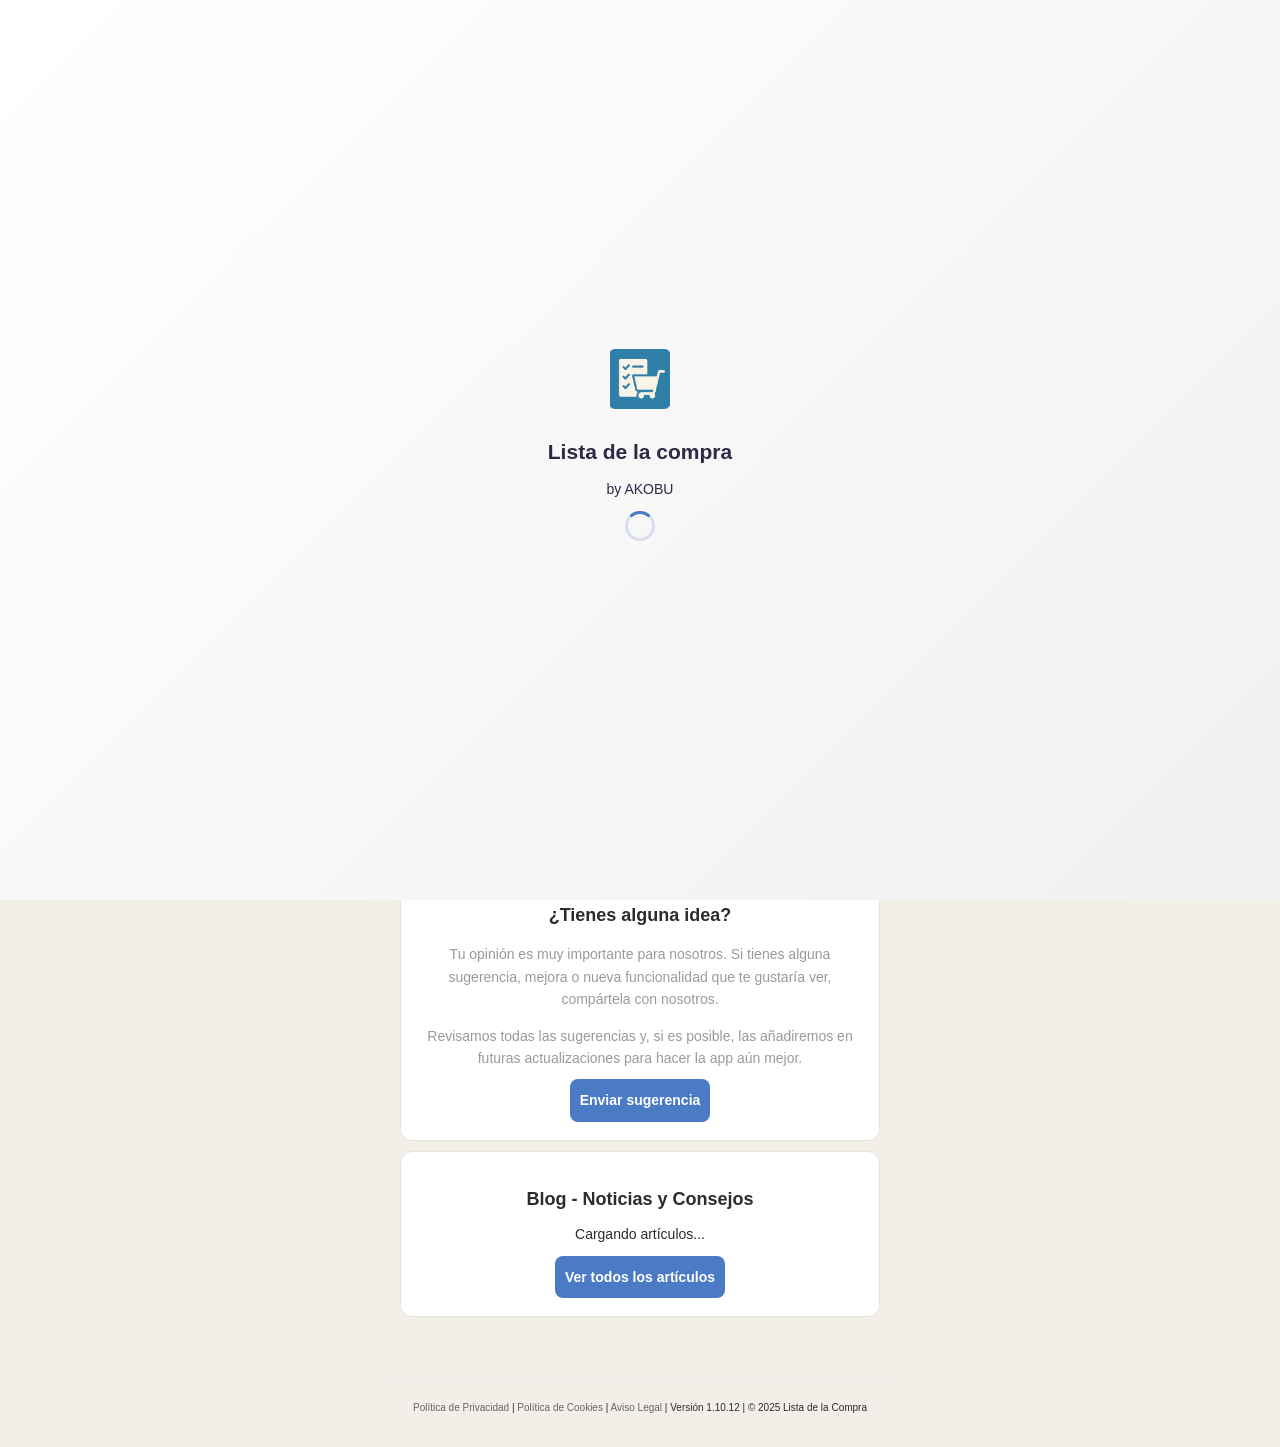
==== commit 888c2c8b: "Add files via upload" ====
--- a/index.html
+++ b/index.html
@@ -99,7 +99,7 @@
   <p>
     🍪 Utilizamos cookies para mejorar tu experiencia, mostrar publicidad personalizada y analizar el tráfico. 
     <br>
-    <small>Puedes aceptar todas las cookies o rechazar las no esenciales. <a href="/politica-cookies.html" target="_blank" style="color: #007bff; text-decoration: underline;">Más información</a></small>
+    <small>Puedes aceptar todas las cookies o rechazar las no esenciales. <a href="/politica-cookies.html" target="_blank" style="color: var(--accent); text-decoration: underline;">Más información</a></small>
   </p>
   <div class="cookie-buttons">
     <button class="cookie-btn accept-btn" onclick="acceptAllCookies()">Aceptar todas</button>
@@ -119,72 +119,71 @@
   </div>
 </div>
 
-  <div id="welcomeView"style="display: block;" >
-  <main style="max-width: 500px; margin: 0 auto; padding: 0 20px;">
+  <div id="welcomeView" style="display: block;">
+  <main style="max-width: 480px; margin: 0 auto; padding: 0 var(--pad-md);">
     <!-- Hero Section -->
-    <section style="background: white; padding: 30px 20px; text-align: center; border-radius: 8px; box-shadow: 0 3px 10px rgba(0,0,0,0.1); margin-bottom: 20px;">
-      <h2 style="font-size: 24px; margin-bottom: 5px; color: #333; font-weight: bold;">
-        Tu lista de la compra <span style="color: #4CAF50;">inteligente</span>
+    <section class="welcome-section">
+      <h2 style="font-size: var(--font-xl); margin-bottom: var(--gap-xs); font-weight: 700;">
+        Tu lista de la compra <span style="color: var(--accent);">inteligente</span>
       </h2>
-      <p style="font-size: 16px; margin-bottom: 25px; color: #666;">La forma más sencilla de organizar tu compra semanal. Crea listas, comparte con tu familia, añade imagenes y nunca olvides nada.</p>
-      <div style="display: flex; flex-direction: column; gap: 15px;">
-  <div style="display: flex; gap: 15px;">
-    <button onclick="showAuthView('login')" style="flex: 1; padding: 12px; border: none; border-radius: 6px; font-size: 18px; cursor: pointer; background-color: #4CAF50; color: white; transition: all 0.3s ease;">Iniciar Sesión</button>
-    <button onclick="showAuthView('register')" style="flex: 1; padding: 12px; border: 2px solid #4CAF50; border-radius: 6px; font-size: 18px; cursor: pointer; background-color: transparent; color: #4CAF50; transition: all 0.3s ease;">Registrarse</button>
-  </div>
-  <button onclick="useWithoutRegister()" style="width: 100%; padding: 12px; border: 1px solid #ccc; border-radius: 6px; font-size: 18px; cursor: pointer; background-color: #ddd; color: #333; transition: all 0.3s ease;">Usar sin registro</button>
-</div>
+      <p style="font-size: var(--font-base); margin-bottom: var(--gap-lg); color: var(--text-secondary);">La forma más sencilla de organizar tu compra semanal. Crea listas, comparte con tu familia, añade imagenes y nunca olvides nada.</p>
+      <div style="display: flex; flex-direction: column; gap: var(--gap-md);">
+        <div style="display: flex; gap: var(--gap-md);">
+          <button onclick="showAuthView('login')" class="btn-solid" style="flex:1;font-size:var(--font-base);padding:var(--pad-sm);">Iniciar Sesión</button>
+          <button onclick="showAuthView('register')" class="btn-outline" style="flex:1;font-size:var(--font-base);padding:var(--pad-sm);">Registrarse</button>
+        </div>
+        <button onclick="useWithoutRegister()" class="btn-ghost" style="width:100%;font-size:var(--font-base);padding:var(--pad-sm);">Usar sin registro</button>
+      </div>
     </section>
 
     <!-- About Section -->
-<section style="background: white; padding: 20px; border-radius: 8px; box-shadow: 0 3px 10px rgba(0,0,0,0.1); margin-bottom: 20px;">
-  <h2 style="text-align: center; font-size: 24px; margin-bottom: 20px; color: #333;">¿Qué es Lista de la Compra?</h2>
-  <p style="font-size: 16px; color: #666; margin-bottom: 15px; text-align: center;">Una aplicación web diseñada para simplificar tu rutina de compras. Organiza tus productos, comparte listas con tu familia y añade imagenes.</p>
-  <p style="font-size: 16px; color: #666; margin-bottom: 15px; text-align: center;">Perfecta para familias que quieren coordinarse mejor y no olvidarse de nada importante en sus compras semanales.</p>
-  
-<div style="display: flex; flex-direction: column; gap: 15px; margin-top: 20px;">
-    <div style="text-align: center; padding: 8px 10px; background: #fafafa; border-radius: 6px; border: 1px solid #eee;">
-      <h3 style="font-size: 16px; margin-bottom: 4px; color: #4CAF50;">✓ Fácil de usar</h3>
-      <p style="color: #666; font-size: 14px; margin: 0;">Interfaz intuitiva que cualquiera puede usar sin complicaciones</p>
-    </div>
-    <div style="text-align: center; padding: 8px 10px; background: #fafafa; border-radius: 6px; border: 1px solid #eee;">
-      <h3 style="font-size: 16px; margin-bottom: 4px; color: #4CAF50;">✓ Con imagenes</h3>
-      <p style="color: #666; font-size: 14px; margin: 0;">Añades imagenes o fotos de los productos, se acabo el equivocarse al comprar.</p>
-    </div>
-    <div style="text-align: center; padding: 8px 10px; background: #fafafa; border-radius: 6px; border: 1px solid #eee;">
-      <h3 style="font-size: 16px; margin-bottom: 4px; color: #4CAF50;">✓ Colaborativo</h3>
-      <p style="color: #666; font-size: 14px; margin: 0;">Comparte usuario y comparte la lista de la compra.</p>
-    </div>
-</div>
-  
-  <div style="text-align: center; margin-top: 20px;">
-    <a href="about.html" style="display: inline-block; background: #4CAF50; color: white; padding: 10px 20px; text-decoration: none; border-radius: 5px;">Conoce más sobre nosotros</a>
-  </div>
-</section>
+    <section class="welcome-section">
+      <h2 style="text-align:center;font-size:var(--font-lg);margin-bottom:var(--gap-md);font-weight:700;">¿Qué es Lista de la Compra?</h2>
+      <p style="font-size:var(--font-base);color:var(--text-secondary);margin-bottom:var(--gap-md);text-align:center;">Una aplicación web diseñada para simplificar tu rutina de compras. Organiza tus productos, comparte listas con tu familia y añade imagenes.</p>
+      <p style="font-size:var(--font-base);color:var(--text-secondary);margin-bottom:var(--gap-md);text-align:center;">Perfecta para familias que quieren coordinarse mejor y no olvidarse de nada importante en sus compras semanales.</p>
+      
+      <div style="display:flex;flex-direction:column;gap:var(--gap-md);margin-top:var(--gap-md);">
+        <div style="text-align:center;padding:var(--pad-sm);background:var(--accent-bg);border-radius:var(--radius-sm);">
+          <h3 style="font-size:var(--font-base);margin-bottom:var(--gap-xs);color:var(--accent);">✓ Fácil de usar</h3>
+          <p style="color:var(--text-secondary);font-size:var(--font-sm);margin:0;">Interfaz intuitiva que cualquiera puede usar sin complicaciones</p>
+        </div>
+        <div style="text-align:center;padding:var(--pad-sm);background:var(--accent-bg);border-radius:var(--radius-sm);">
+          <h3 style="font-size:var(--font-base);margin-bottom:var(--gap-xs);color:var(--accent);">✓ Con imagenes</h3>
+          <p style="color:var(--text-secondary);font-size:var(--font-sm);margin:0;">Añades imagenes o fotos de los productos, se acabo el equivocarse al comprar.</p>
+        </div>
+        <div style="text-align:center;padding:var(--pad-sm);background:var(--accent-bg);border-radius:var(--radius-sm);">
+          <h3 style="font-size:var(--font-base);margin-bottom:var(--gap-xs);color:var(--accent);">✓ Colaborativo</h3>
+          <p style="color:var(--text-secondary);font-size:var(--font-sm);margin:0;">Comparte usuario y comparte la lista de la compra.</p>
+        </div>
+      </div>
+      
+      <div style="text-align:center;margin-top:var(--gap-md);">
+        <a href="about.html" class="btn-solid" style="display:inline-block;text-decoration:none;">Conoce más sobre nosotros</a>
+      </div>
+    </section>
 
     <!-- Suggestions Section -->
-<section style="background: white; padding: 20px; border-radius: 8px; box-shadow: 0 3px 10px rgba(0,0,0,0.1); margin-bottom: 20px;">
-  <h2 style="text-align: center; font-size: 24px; margin-bottom: 20px; color: #333;">¿Tienes alguna idea?</h2>
-  <p style="font-size: 16px; color: #666; margin-bottom: 15px; text-align: center;">Tu opinión es muy importante para nosotros. Si tienes alguna sugerencia, mejora o nueva funcionalidad que te gustaría ver, compártela con nosotros.</p>
-  <p style="font-size: 16px; color: #666; margin-bottom: 15px; text-align: center;">Revisamos todas las sugerencias y, si es posible, las añadiremos en futuras actualizaciones para hacer la app aún mejor.</p>
-  
-  <div style="text-align: center; margin-top: 20px;">
-    <a href="suggestions.html" style="display: inline-block; background: #4CAF50; color: white; padding: 10px 20px; text-decoration: none; border-radius: 5px;">Enviar sugerencia</a>
-  </div>
-</section>
+    <section class="welcome-section">
+      <h2 style="text-align:center;font-size:var(--font-lg);margin-bottom:var(--gap-md);font-weight:700;">¿Tienes alguna idea?</h2>
+      <p style="font-size:var(--font-base);color:var(--text-secondary);margin-bottom:var(--gap-md);text-align:center;">Tu opinión es muy importante para nosotros. Si tienes alguna sugerencia, mejora o nueva funcionalidad que te gustaría ver, compártela con nosotros.</p>
+      <p style="font-size:var(--font-base);color:var(--text-secondary);margin-bottom:var(--gap-md);text-align:center;">Revisamos todas las sugerencias y, si es posible, las añadiremos en futuras actualizaciones para hacer la app aún mejor.</p>
+      
+      <div style="text-align:center;margin-top:var(--gap-md);">
+        <a href="suggestions.html" class="btn-solid" style="display:inline-block;text-decoration:none;">Enviar sugerencia</a>
+      </div>
+    </section>
 
     <!-- Blog Section -->
-<section style="background: white; padding: 20px; border-radius: 8px; box-shadow: 0 3px 10px rgba(0,0,0,0.1); margin-bottom: 20px;">
-  <h2 style="text-align: center; font-size: 24px; margin-bottom: 20px; color: #333;">Blog - Noticias y Consejos</h2>
-  <div id="blogPreview">
-    <div class="loading">Cargando artículos...</div>
-  </div>
-  <div style="text-align: center; margin-top: 20px;">
-    <a href="blog_dinamico.html" style="display: inline-block; background: #4CAF50; color: white; padding: 10px 20px; text-decoration: none; border-radius: 5px;">Ver todos los artículos</a>
-  </div>
-</section>
-
-    
+    <section class="welcome-section">
+      <h2 style="text-align:center;font-size:var(--font-lg);margin-bottom:var(--gap-md);font-weight:700;">Blog - Noticias y Consejos</h2>
+      <div id="blogPreview">
+        <div class="loading">Cargando artículos...</div>
+      </div>
+      <div style="text-align:center;margin-top:var(--gap-md);">
+        <a href="blog_dinamico.html" class="btn-solid" style="display:inline-block;text-decoration:none;">Ver todos los artículos</a>
+      </div>
+    </section>
+
   </main>
 </div>
 
@@ -200,7 +199,7 @@
       <input type="password" id="confirmPassword" placeholder="Repetir contraseña" class="input" style="display:none;" />
       <button type="submit" id="authButton">Entrar</button>
     </form>
-    <div class="forgot-password" id="forgotPassword" style="text-align:center; font-size: 14px;margin:10px 0; cursor:pointer; color:#007bff; text-decoration:underline;">¿Olvidaste tu contraseña?</div>
+    <div class="forgot-password" id="forgotPassword">¿Olvidaste tu contraseña?</div>
     <div class="toggle" id="toggleAuth">¿No tienes cuenta? <span>Regístrate</span></div>
     <p id="authMessage" style="color:red; text-align:center; margin-top:10px;"></p>
   </div>
@@ -390,7 +389,7 @@
           <label style="display: block; margin-bottom: 8px; font-weight: bold;">Usuario:</label>
           <div style="display: flex; gap: 8px;">
             <input type="text" id="currentUsername" class="input" style="flex: 1;">
-            <button onclick="changeUsername()" style="padding: 10px 16px;height: 40px; background: #4caf50; color: white; border: none; border-radius: 5px; cursor: pointer;">Cambiar</button>
+            <button onclick="changeUsername()" class="btn-solid" style="padding: var(--pad-sm) var(--pad-md);">Cambiar</button>
           </div>
         </div>
         
@@ -399,10 +398,62 @@
           <input type="password" id="currentPassword" placeholder="Contraseña actual" class="input" style="margin-bottom: 10px;">
           <input type="password" id="newPassword" placeholder="Nueva contraseña" class="input" style="margin-bottom: 10px;">
           <input type="password" id="confirmNewPassword" placeholder="Confirmar nueva contraseña" class="input" style="margin-bottom: 10px;">
-          <button onclick="changePassword()" style="width: 100%; padding: 10px;height: 40px; background: #4caf50; color: white; border: none; border-radius: 5px; cursor: pointer;">Cambiar Contraseña</button>
+          <button onclick="changePassword()" class="btn-solid" style="width:100%;">Cambiar Contraseña</button>
         </div>
         
         <div id="accountMessage" style="margin-top: 15px; padding: 10px; border-radius: 5px; display: none;"></div>
+
+        <!-- Color Picker -->
+        <div class="color-picker-section">
+          <h3>Tema de color</h3>
+          <div class="color-grid" id="colorPickerGrid">
+            <div class="color-swatch-item">
+              <div class="color-swatch active" data-theme="azul" style="background:#4A7BC4"></div>
+              <span class="color-swatch-label">Azul</span>
+            </div>
+            <div class="color-swatch-item">
+              <div class="color-swatch" data-theme="verde" style="background:#5B8C5A"></div>
+              <span class="color-swatch-label">Verde</span>
+            </div>
+            <div class="color-swatch-item">
+              <div class="color-swatch" data-theme="rojo" style="background:#D35D5D"></div>
+              <span class="color-swatch-label">Rojo</span>
+            </div>
+            <div class="color-swatch-item">
+              <div class="color-swatch" data-theme="purpura" style="background:#8B6FAF"></div>
+              <span class="color-swatch-label">Púrpura</span>
+            </div>
+            <div class="color-swatch-item">
+              <div class="color-swatch" data-theme="naranja" style="background:#E08A4E"></div>
+              <span class="color-swatch-label">Naranja</span>
+            </div>
+            <div class="color-swatch-item">
+              <div class="color-swatch" data-theme="rosa" style="background:#D46B8D"></div>
+              <span class="color-swatch-label">Rosa</span>
+            </div>
+            <div class="color-swatch-item">
+              <div class="color-swatch" data-theme="teal" style="background:#479E9E"></div>
+              <span class="color-swatch-label">Teal</span>
+            </div>
+            <div class="color-swatch-item">
+              <div class="color-swatch" data-theme="gris" style="background:#6B7280"></div>
+              <span class="color-swatch-label">Gris</span>
+            </div>
+            <div class="color-swatch-item">
+              <div class="color-swatch" data-theme="lima" style="background:#7CB342"></div>
+              <span class="color-swatch-label">Lima</span>
+            </div>
+            <div class="color-swatch-item">
+              <div class="color-swatch" data-theme="marino" style="background:#3D5A80"></div>
+              <span class="color-swatch-label">Marino</span>
+            </div>
+            <div class="color-swatch-item">
+              <div class="color-swatch" data-theme="mostaza" style="background:#D4A843"></div>
+              <span class="color-swatch-label">Mostaza</span>
+            </div>
+          </div>
+        </div>
+
       </div>
     </div>
 
--- a/css/styles.css
+++ b/css/styles.css
@@ -0,0 +1,1035 @@
+/* ===== COLOR THEMES ===== */
+:root {
+  /* Accent colors (overridden by theme) */
+  --accent: #4A7BC4;
+  --accent-light: #7BA3D6;
+  --accent-dark: #3A629E;
+  --accent-bg: #E8EDF4;
+  --accent-hover: #3E6BB0;
+  /* Backgrounds */
+  --bg: #F2EFE9;
+  --card-bg: #fff;
+  --card-border: #E8E4DC;
+  --divider: #EBE7E0;
+  --input-border: #D4CFC5;
+  --input-bg: #fff;
+  /* Text */
+  --text: #2C2C2C;
+  --text-secondary: #9A9A9A;
+  --text-muted: #B0ACA4;
+  /* Sizing/spacing - compact */
+  --radius-sm: 8px;
+  --radius-md: 12px;
+  --radius-lg: 14px;
+  --pad-xs: 6px;
+  --pad-sm: 10px;
+  --pad-md: 14px;
+  --pad-lg: 18px;
+  --gap-xs: 4px;
+  --gap-sm: 6px;
+  --gap-md: 10px;
+  --gap-lg: 14px;
+  --font-xs: 12px;
+  --font-sm: 13px;
+  --font-base: 14px;
+  --font-md: 15px;
+  --font-lg: 18px;
+  --font-xl: 22px;
+  --font-xxl: 24px;
+}
+
+/* ===== THEME: Azul (default) ===== */
+[data-theme="azul"] {
+  --accent: #4A7BC4;
+  --accent-light: #7BA3D6;
+  --accent-dark: #3A629E;
+  --accent-bg: #E8EDF4;
+  --accent-hover: #3E6BB0;
+}
+/* ===== THEME: Verde ===== */
+[data-theme="verde"] {
+  --accent: #5B8C5A;
+  --accent-light: #7DA87C;
+  --accent-dark: #4A7349;
+  --accent-bg: #EDF2EB;
+  --accent-hover: #4E7A4D;
+}
+/* ===== THEME: Rojo ===== */
+[data-theme="rojo"] {
+  --accent: #D35D5D;
+  --accent-light: #E28888;
+  --accent-dark: #B84A4A;
+  --accent-bg: #F5ECEC;
+  --accent-hover: #C04E4E;
+}
+/* ===== THEME: Purpura ===== */
+[data-theme="purpura"] {
+  --accent: #8B6FAF;
+  --accent-light: #AD96C9;
+  --accent-dark: #735A93;
+  --accent-bg: #F0ECF5;
+  --accent-hover: #7A60A0;
+}
+/* ===== THEME: Naranja ===== */
+[data-theme="naranja"] {
+  --accent: #E08A4E;
+  --accent-light: #EBAA7A;
+  --accent-dark: #C5733E;
+  --accent-bg: #F5F0EA;
+  --accent-hover: #D07A40;
+}
+/* ===== THEME: Rosa ===== */
+[data-theme="rosa"] {
+  --accent: #D46B8D;
+  --accent-light: #E493AD;
+  --accent-dark: #B85676;
+  --accent-bg: #F5ECF0;
+  --accent-hover: #C55C7D;
+}
+/* ===== THEME: Teal ===== */
+[data-theme="teal"] {
+  --accent: #479E9E;
+  --accent-light: #74B9B9;
+  --accent-dark: #388282;
+  --accent-bg: #EBF2F2;
+  --accent-hover: #3B8A8A;
+}
+/* ===== THEME: Gris ===== */
+[data-theme="gris"] {
+  --accent: #6B7280;
+  --accent-light: #9299A6;
+  --accent-dark: #555D6B;
+  --accent-bg: #EDEEF0;
+  --accent-hover: #5A616E;
+}
+/* ===== THEME: Lima ===== */
+[data-theme="lima"] {
+  --accent: #7CB342;
+  --accent-light: #9FC87A;
+  --accent-dark: #689338;
+  --accent-bg: #F0F5EB;
+  --accent-hover: #6DA03A;
+}
+/* ===== THEME: Marino ===== */
+[data-theme="marino"] {
+  --accent: #3D5A80;
+  --accent-light: #6A84A8;
+  --accent-dark: #2E4568;
+  --accent-bg: #EAEEF4;
+  --accent-hover: #324E72;
+}
+/* ===== THEME: Mostaza ===== */
+[data-theme="mostaza"] {
+  --accent: #D4A843;
+  --accent-light: #E2BF72;
+  --accent-dark: #B88E30;
+  --accent-bg: #F5F2EA;
+  --accent-hover: #C49B37;
+}
+
+/* ===== BASE ===== */
+body {
+  font-family: -apple-system, BlinkMacSystemFont, 'Segoe UI', Roboto, Helvetica, Arial, sans-serif;
+  padding: var(--pad-md);
+  font-size: var(--font-base);
+  display: flex;
+  flex-direction: column;
+  align-items: center;
+  min-height: 100vh;
+  margin: 0;
+  background: var(--bg);
+  color: var(--text);
+}
+
+h1 {
+  margin-bottom: var(--gap-lg);
+  font-size: var(--font-lg);
+  text-align: center;
+  display: none;
+  font-weight: 600;
+}
+
+/* ===== AUTH VIEW ===== */
+#authView {
+  max-width: 360px;
+  width: 100%;
+  background: var(--card-bg);
+  padding: var(--pad-lg);
+  border-radius: var(--radius-lg);
+  border: 1px solid var(--card-border);
+  display: none;
+}
+
+#authView h2 {
+  margin-top: 0;
+  margin-bottom: var(--gap-md);
+  font-size: var(--font-lg);
+  text-align: center;
+  font-weight: 600;
+}
+
+#authView input[type="email"],
+#authView input[type="password"] {
+  width: 100%;
+  padding: var(--pad-sm);
+  margin-bottom: var(--gap-md);
+  font-size: var(--font-base);
+  border-radius: var(--radius-sm);
+  border: 1px solid var(--input-border);
+  box-sizing: border-box;
+  background: var(--input-bg);
+}
+
+#authView button {
+  width: 100%;
+  padding: var(--pad-sm);
+  background-color: var(--accent);
+  border: none;
+  border-radius: var(--radius-sm);
+  color: #fff;
+  font-size: var(--font-md);
+  cursor: pointer;
+  font-weight: 600;
+}
+
+#authView button:hover {
+  background: var(--accent-hover);
+}
+
+#authView .toggle {
+  margin-top: var(--gap-sm);
+  text-align: center;
+  font-size: var(--font-sm);
+  color: var(--text-secondary);
+  cursor: pointer;
+}
+
+#authView .toggle span {
+  color: var(--accent);
+  text-decoration: underline;
+}
+
+.forgot-password {
+  text-align: center;
+  font-size: var(--font-sm);
+  margin: var(--gap-sm) 0;
+  cursor: pointer;
+  color: var(--accent);
+  text-decoration: underline;
+}
+
+/* ===== APP VIEW ===== */
+#appView {
+  display: none;
+  width: 100%;
+  max-width: 480px;
+}
+
+#appView.active {
+  display: block;
+}
+
+.input {
+  width: 100%;
+  padding: var(--pad-sm);
+  margin-bottom: var(--gap-md);
+  font-size: var(--font-base);
+  border-radius: var(--radius-sm);
+  border: 1px solid var(--input-border);
+  box-sizing: border-box;
+  background: var(--input-bg);
+}
+
+/* ===== TOP BAR ===== */
+.top-bar {
+  display: flex;
+  justify-content: space-between;
+  align-items: center;
+  margin-bottom: var(--gap-md);
+}
+
+/* ===== BACK BUTTON ===== */
+.back-btn {
+  background: var(--accent-bg);
+  border: none;
+  padding: var(--pad-xs) var(--pad-sm);
+  border-radius: var(--radius-sm);
+  font-size: var(--font-base);
+  cursor: pointer;
+  height: 34px;
+  display: flex;
+  align-items: center;
+  justify-content: center;
+  color: var(--accent);
+  font-weight: 600;
+}
+
+.back-btn-custom {
+  background: var(--accent-bg) !important;
+  border: none !important;
+  font-size: var(--font-lg) !important;
+  cursor: pointer;
+  padding: var(--pad-xs) var(--pad-sm) !important;
+  color: var(--accent) !important;
+  border-radius: var(--radius-sm) !important;
+  width: auto !important;
+  min-width: auto !important;
+}
+
+/* ===== MENU ===== */
+.menu-container {
+  position: relative;
+  display: inline-block;
+}
+
+.menu-btn {
+  background: var(--accent-bg);
+  border: none;
+  padding: var(--pad-xs) var(--pad-sm);
+  border-radius: var(--radius-sm);
+  font-size: var(--font-lg);
+  cursor: pointer;
+  font-weight: bold;
+  height: 34px;
+  display: flex;
+  align-items: center;
+  justify-content: center;
+  color: var(--accent);
+}
+
+.menu-btn:hover {
+  opacity: 0.8;
+}
+
+.menu-dropdown {
+  display: none;
+  position: absolute;
+  right: 0;
+  top: 100%;
+  background: var(--card-bg);
+  border: 1px solid var(--card-border);
+  border-radius: var(--radius-sm);
+  box-shadow: 0 4px 12px rgba(0,0,0,0.08);
+  min-width: 150px;
+  z-index: 1000;
+  margin-top: 2px;
+}
+
+.menu-dropdown.show {
+  display: block;
+}
+
+.menu-item {
+  padding: var(--pad-sm) var(--pad-md);
+  cursor: pointer;
+  font-size: var(--font-base);
+  border-bottom: 1px solid var(--divider);
+}
+
+.menu-item:last-child {
+  border-bottom: none;
+}
+
+.menu-item:hover {
+  background: var(--accent-bg);
+  color: var(--accent);
+}
+
+/* ===== LIST SELECTOR ===== */
+.list-selector {
+  display: flex;
+  flex-direction: column;
+  gap: var(--gap-md);
+  width: 100%;
+}
+
+.list-selector-header {
+  display: flex;
+  justify-content: space-between;
+  align-items: center;
+  margin-bottom: var(--gap-xs);
+}
+
+.list-selector-header h2 {
+  font-size: var(--font-xl);
+  font-weight: 700;
+  margin: 0;
+}
+
+.list-button {
+  display: flex;
+  align-items: center;
+  justify-content: space-between;
+  padding: var(--pad-md) var(--pad-lg);
+  font-size: var(--font-md);
+  font-weight: 600;
+  border-radius: var(--radius-md);
+  background: var(--card-bg);
+  border: 1px solid var(--card-border);
+  cursor: pointer;
+  text-align: left;
+  transition: border-color 0.15s;
+}
+
+.list-button:hover {
+  border-color: var(--accent);
+}
+
+.list-button .badge {
+  display: inline-flex;
+  align-items: center;
+  justify-content: center;
+  min-width: 22px;
+  height: 22px;
+  border-radius: 11px;
+  background: var(--accent);
+  color: #fff;
+  font-size: var(--font-xs);
+  font-weight: 700;
+  padding: 0 7px;
+}
+
+/* ===== LIST CONTAINER (detail view) ===== */
+.list-container {
+  border: 1px solid var(--card-border);
+  padding: var(--pad-md);
+  border-radius: var(--radius-md);
+  background: var(--card-bg);
+}
+
+.list-header {
+  background: var(--accent);
+  color: #fff;
+  border-radius: var(--radius-md);
+  padding: var(--pad-md) var(--pad-lg);
+  margin: calc(-1 * var(--pad-md)) calc(-1 * var(--pad-md)) var(--gap-md);
+  text-align: center;
+}
+
+.list-header .nav-line {
+  display: flex;
+  justify-content: space-between;
+  font-size: var(--font-base);
+  margin-bottom: var(--gap-xs);
+  opacity: 0.9;
+}
+
+.list-header .nav-line span {
+  cursor: pointer;
+}
+
+.list-header h2 {
+  font-size: var(--font-xxl);
+  font-weight: 700;
+  margin: 0;
+}
+
+h2.list-title.editable {
+  cursor: pointer;
+  font-size: var(--font-xl);
+  margin-top: 0;
+  margin-bottom: var(--gap-md);
+}
+
+/* ===== FORM (add item) ===== */
+.form {
+  display: flex;
+  align-items: center;
+  gap: var(--gap-sm);
+  margin-bottom: var(--gap-md);
+}
+
+.form input[type="text"] {
+  font-size: var(--font-base);
+  padding: var(--pad-sm);
+  flex: 1;
+  border: 1px solid var(--input-border);
+  border-radius: var(--radius-sm);
+  background: var(--input-bg);
+}
+
+.form button {
+  font-size: 22px;
+  height: 32px;
+  width: 32px;
+  border-radius: 50%;
+  background-color: var(--accent);
+  color: #fff;
+  display: flex;
+  align-items: center;
+  justify-content: center;
+  border: none;
+  cursor: pointer;
+  padding: 0;
+  line-height: 1;
+  flex-shrink: 0;
+}
+
+.form button:hover {
+  background: var(--accent-hover);
+}
+
+/* ===== INPUT BAR (floating style) ===== */
+.input-bar {
+  display: flex;
+  align-items: center;
+  gap: var(--gap-sm);
+  background: var(--card-bg);
+  border-radius: var(--radius-md);
+  border: 1px solid var(--input-border);
+  padding: var(--pad-sm) var(--pad-md);
+}
+
+.input-bar input {
+  flex: 1;
+  border: none;
+  outline: none;
+  font-size: var(--font-base);
+  background: transparent;
+  color: var(--text);
+}
+
+.input-bar input::placeholder {
+  color: var(--text-muted);
+}
+
+.plus-btn {
+  width: 32px;
+  height: 32px;
+  border-radius: 50%;
+  background: var(--accent);
+  color: #fff;
+  border: none;
+  font-size: 22px;
+  cursor: pointer;
+  display: flex;
+  align-items: center;
+  justify-content: center;
+  flex-shrink: 0;
+}
+
+.plus-btn:hover {
+  background: var(--accent-hover);
+}
+
+/* ===== ITEMS ===== */
+.item {
+  display: flex;
+  align-items: center;
+  gap: var(--gap-sm);
+  padding: var(--pad-sm) 0;
+  border-bottom: 1px solid var(--divider);
+}
+
+.item:last-child {
+  border-bottom: none;
+}
+
+.item img {
+  width: 32px;
+  height: 32px;
+  object-fit: cover;
+  border-radius: var(--radius-sm);
+  cursor: pointer;
+  flex-shrink: 0;
+}
+
+.item img.default-img {
+  width: 32px;
+  height: 32px;
+  opacity: 0.5;
+  object-fit: contain;
+}
+
+.item input[type="checkbox"] {
+  margin: 0;
+  width: 20px;
+  height: 20px;
+  flex-shrink: 0;
+  accent-color: var(--accent);
+  cursor: pointer;
+}
+
+.item span.editable {
+  cursor: pointer;
+  font-size: var(--font-md);
+  flex: 1;
+}
+
+.item span.checked {
+  text-decoration: line-through;
+  color: var(--text-secondary);
+}
+
+.item .menu-dots {
+  color: var(--text-muted);
+  font-size: var(--font-lg);
+  cursor: pointer;
+  padding: 0 var(--gap-xs);
+}
+
+/* ===== MODAL (image viewer) ===== */
+.modal {
+  display: none;
+  position: fixed;
+  z-index: 99;
+  left: 0;
+  top: 0;
+  width: 100%;
+  height: 100%;
+  background-color: rgba(0,0,0,0.8);
+  justify-content: center;
+  align-items: center;
+}
+
+.modal img {
+  max-width: 90%;
+  max-height: 90%;
+  border-radius: var(--radius-sm);
+}
+
+/* ===== SPLASH ===== */
+.splash-view {
+  position: fixed;
+  top: 0;
+  left: 0;
+  width: 100%;
+  height: 100%;
+  background: linear-gradient(135deg, #fff 0%, #f0f0f0 100%);
+  display: flex;
+  justify-content: center;
+  align-items: center;
+  z-index: 9999;
+}
+
+.splash-content {
+  text-align: center;
+  color: rgb(44, 42, 68);
+}
+
+.splash-logo {
+  width: 60px;
+  height: 60px;
+  margin-bottom: var(--gap-md);
+  animation: pulse 2s infinite;
+}
+
+.loading-spinner {
+  width: 24px;
+  height: 24px;
+  border: 3px solid rgba(74, 123, 196, 0.2);
+  border-radius: 50%;
+  border-top-color: var(--accent);
+  animation: spin 1s ease-in-out infinite;
+  margin: var(--gap-md) auto;
+}
+
+@keyframes pulse {
+  0%, 100% { transform: scale(1); }
+  50% { transform: scale(1.1); }
+}
+
+@keyframes spin {
+  to { transform: rotate(360deg); }
+}
+
+/* ===== ONBOARDING ===== */
+.onboarding-overlay {
+  position: fixed;
+  top: 0;
+  left: 0;
+  width: 100vw;
+  height: 100vh;
+  background: linear-gradient(135deg, #f0f9ff 0%, #e0e7ff 100%);
+  display: flex;
+  align-items: center;
+  justify-content: center;
+  z-index: 9999;
+  padding: var(--pad-md);
+  box-sizing: border-box;
+}
+
+.onboarding-container {
+  background: var(--card-bg);
+  border-radius: var(--radius-lg);
+  box-shadow: 0 20px 25px -5px rgba(0, 0, 0, 0.1);
+  max-width: 380px;
+  width: 100%;
+  padding: 24px;
+  text-align: center;
+  max-height: 95vh;
+  height: auto;
+  overflow-y: auto;
+  box-sizing: border-box;
+  margin: auto;
+}
+
+.progress-indicator {
+  display: flex;
+  justify-content: center;
+  margin-bottom: 24px;
+}
+
+.progress-dot {
+  width: 10px;
+  height: 10px;
+  border-radius: 50%;
+  background: #d1d5db;
+  margin: 0 3px;
+  transition: background-color 0.3s;
+}
+
+.progress-dot.active {
+  background: var(--accent);
+}
+
+.onboarding-icon {
+  font-size: 1.8rem;
+  margin-bottom: var(--gap-md);
+}
+
+.onboarding-content h2 {
+  font-size: 1.1rem;
+  font-weight: bold;
+  color: var(--text);
+  margin-bottom: var(--gap-md);
+}
+
+.onboarding-content p {
+  color: var(--text-secondary);
+  line-height: 1.5;
+  margin-bottom: 24px;
+  font-size: 0.8rem;
+}
+
+.phone-mockup {
+  background: var(--bg);
+  border-radius: var(--radius-sm);
+  border: 2px solid var(--card-border);
+  width: 80%;
+  max-width: 220px;
+  height: 160px;
+  margin: 0 auto var(--gap-md);
+  display: flex;
+  align-items: center;
+  justify-content: center;
+  position: relative;
+}
+
+.phone-mockup img {
+  object-fit: cover;
+  width: 100%;
+  height: 100%;
+}
+
+.instruction-text {
+  background: var(--bg);
+  border-radius: var(--radius-sm);
+  padding: var(--pad-sm);
+  font-size: 0.8rem;
+  color: var(--text);
+  margin-bottom: var(--gap-lg);
+}
+
+.onboarding-buttons {
+  display: flex;
+  justify-content: space-between;
+  align-items: center;
+}
+
+.skip-btn {
+  background: none;
+  border: none;
+  color: var(--text-secondary);
+  cursor: pointer;
+  font-size: 0.8rem;
+}
+
+.skip-btn:hover {
+  color: var(--text);
+}
+
+.next-btn {
+  background: var(--accent);
+  color: #fff;
+  border: none;
+  padding: var(--pad-sm) 28px;
+  border-radius: 50px;
+  font-weight: 500;
+  cursor: pointer;
+  transition: background-color 0.2s;
+  font-size: var(--font-base);
+}
+
+.next-btn:hover {
+  background: var(--accent-hover);
+}
+
+@media (max-width: 480px) {
+  .onboarding-container {
+    max-width: 95%;
+    padding: var(--pad-md);
+    max-height: 98vh;
+  }
+
+  .phone-mockup {
+    width: 90%;
+    height: 140px;
+  }
+
+  .onboarding-icon {
+    font-size: 1.3rem;
+  }
+
+  .onboarding-content p {
+    margin-bottom: var(--gap-sm);
+  }
+
+  .instruction-text {
+    margin-bottom: var(--gap-md);
+  }
+}
+
+/* ===== IMAGE LOADING OVERLAY ===== */
+#image-loading-overlay {
+  position: fixed;
+  top: 0;
+  left: 0;
+  width: 100%;
+  height: 100%;
+  background-color: rgba(0, 0, 0, 0.7);
+  display: none;
+  justify-content: center;
+  align-items: center;
+  z-index: 9999;
+}
+
+.loading-backdrop {
+  display: flex;
+  justify-content: center;
+  align-items: center;
+  width: 100%;
+  height: 100%;
+}
+
+.loading-content {
+  background: var(--card-bg);
+  padding: 24px;
+  border-radius: var(--radius-md);
+  text-align: center;
+  box-shadow: 0 4px 20px rgba(0, 0, 0, 0.3);
+  max-width: 260px;
+}
+
+.loading-content p {
+  margin-top: var(--gap-md);
+  color: var(--text);
+  font-size: var(--font-base);
+  font-weight: 500;
+}
+
+/* ===== LOGOUT BUTTON ===== */
+.logout-btn {
+  margin-bottom: var(--gap-md);
+  background: var(--accent-bg);
+  border: none;
+  padding: var(--pad-sm) var(--pad-md);
+  border-radius: var(--radius-sm);
+  font-size: var(--font-base);
+  cursor: pointer;
+  color: var(--accent);
+  font-weight: 600;
+}
+
+/* ===== WELCOME VIEW ===== */
+#welcomeView {
+  background: var(--bg);
+  min-height: 100vh;
+  padding: var(--pad-md) 0;
+  line-height: 1.6;
+}
+
+#welcomeView button:hover {
+  transform: translateY(-1px);
+  box-shadow: 0 4px 8px rgba(0,0,0,0.1);
+}
+
+#welcomeView button:active {
+  transform: translateY(0);
+}
+
+@media (max-width: 480px) {
+  #welcomeView main {
+    padding: 0 var(--pad-md) !important;
+  }
+
+  #welcomeView section {
+    padding: var(--pad-lg) var(--pad-md) !important;
+  }
+
+  #welcomeView h1 {
+    font-size: var(--font-xl) !important;
+  }
+}
+
+body.welcome-active {
+  background: var(--bg);
+}
+
+/* ===== COOKIE BANNER ===== */
+#cookieBanner {
+  position: fixed;
+  bottom: 0;
+  left: 0;
+  right: 0;
+  background: #2c3e50;
+  color: #fff;
+  padding: var(--pad-md);
+  text-align: center;
+  box-shadow: 0 -2px 10px rgba(0,0,0,0.1);
+  z-index: 9999;
+  display: none;
+}
+
+.cookie-buttons {
+  margin-top: var(--gap-md);
+}
+
+.cookie-btn {
+  margin: 0 var(--gap-sm);
+  padding: var(--pad-sm) var(--pad-md);
+  border: none;
+  border-radius: var(--radius-sm);
+  cursor: pointer;
+  font-size: var(--font-sm);
+}
+
+.accept-btn {
+  background: var(--accent);
+  color: #fff;
+}
+
+.reject-btn {
+  background: #95a5a6;
+  color: #fff;
+}
+
+.cookie-btn:hover {
+  opacity: 0.8;
+}
+
+/* ===== COLOR PICKER ===== */
+.color-picker-section {
+  margin-top: var(--gap-lg);
+}
+
+.color-picker-section h3 {
+  font-size: var(--font-base);
+  font-weight: 600;
+  margin-bottom: var(--gap-sm);
+  color: var(--text);
+}
+
+.color-grid {
+  display: grid;
+  grid-template-columns: repeat(6, 1fr);
+  gap: var(--gap-sm);
+}
+
+.color-swatch {
+  width: 100%;
+  aspect-ratio: 1;
+  border-radius: 50%;
+  border: 3px solid transparent;
+  cursor: pointer;
+  transition: transform 0.15s, border-color 0.15s;
+}
+
+.color-swatch:hover {
+  transform: scale(1.15);
+}
+
+.color-swatch.active {
+  border-color: var(--text);
+  transform: scale(1.1);
+}
+
+.color-swatch-label {
+  font-size: 9px;
+  text-align: center;
+  margin-top: 2px;
+  color: var(--text-secondary);
+  overflow: hidden;
+  text-overflow: ellipsis;
+  white-space: nowrap;
+}
+
+.color-swatch-item {
+  display: flex;
+  flex-direction: column;
+  align-items: center;
+}
+
+/* ===== BUTTON STYLES (welcome) ===== */
+.btn-solid {
+  background: var(--accent);
+  color: #fff;
+  border: none;
+  border-radius: var(--radius-sm);
+  padding: var(--pad-sm);
+  font-size: var(--font-base);
+  font-weight: 600;
+  cursor: pointer;
+  text-align: center;
+  transition: background 0.15s;
+}
+
+.btn-solid:hover {
+  background: var(--accent-hover);
+}
+
+.btn-outline {
+  background: transparent;
+  border: 2px solid var(--accent);
+  color: var(--accent);
+  border-radius: var(--radius-sm);
+  padding: var(--pad-sm);
+  font-size: var(--font-base);
+  font-weight: 600;
+  cursor: pointer;
+  text-align: center;
+  transition: background 0.15s;
+}
+
+.btn-outline:hover {
+  background: var(--accent-bg);
+}
+
+.btn-ghost {
+  background: var(--accent-bg);
+  color: var(--text);
+  border: none;
+  border-radius: var(--radius-sm);
+  padding: var(--pad-sm);
+  font-size: var(--font-base);
+  cursor: pointer;
+  text-align: center;
+}
+
+/* ===== CARD ===== */
+.card {
+  background: var(--card-bg);
+  border-radius: var(--radius-md);
+  padding: var(--pad-md);
+  border: 1px solid var(--card-border);
+}
+
+/* ===== WELCOME CUSTOM STYLES (inline overrides) ===== */
+.welcome-section {
+  background: var(--card-bg);
+  padding: var(--pad-lg) var(--pad-md);
+  text-align: center;
+  border-radius: var(--radius-md);
+  border: 1px solid var(--card-border);
+  margin-bottom: var(--gap-md);
+}
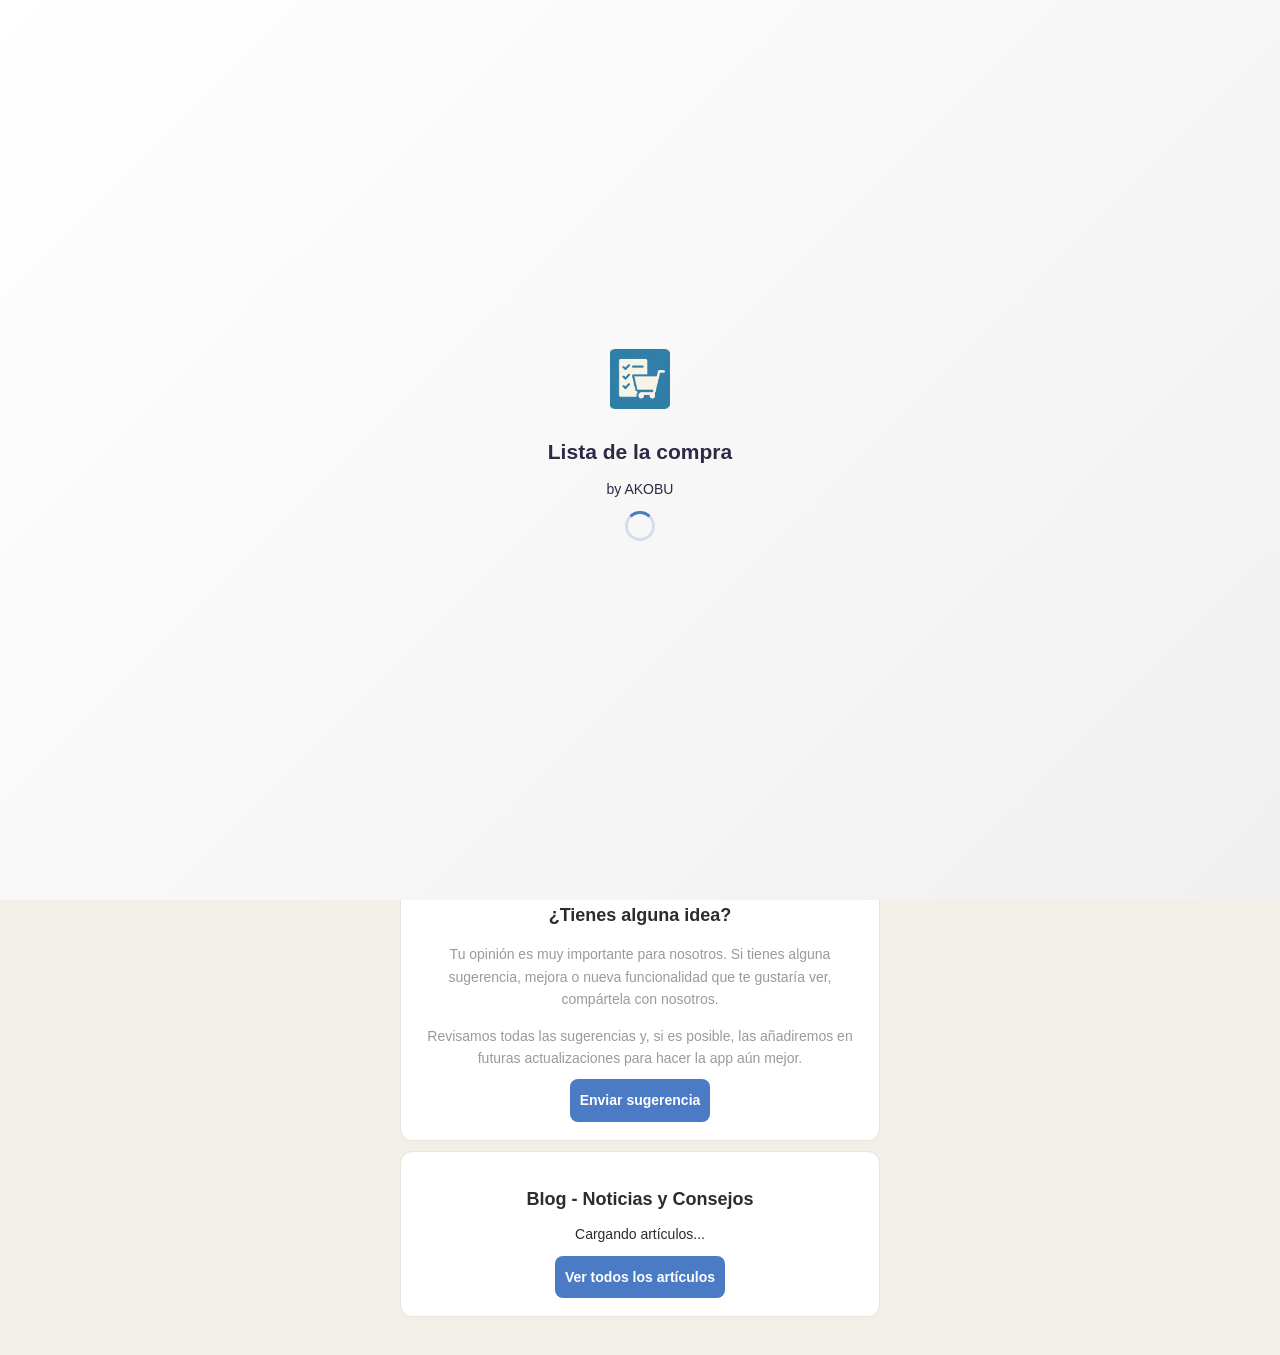
==== commit fede6687: "Add files via upload" ====
--- a/index.html
+++ b/index.html
@@ -259,10 +259,57 @@
           </div>
         </div>
       </div>
-      <div class="list-button" id="list1Button" onclick="showList('list1View')">Lista 1</div>
-      <div class="list-button" id="list2Button" onclick="showList('list2View')">Lista 2</div>
-      <div class="list-button" id="list3Button" onclick="showList('list3View')">Lista 3</div>
-    </div>
+      <div class="list-item-row">
+        <div class="list-button" id="list1Button" onclick="showList('list1View')">Supermercado</div>
+        <div class="list-menu" onclick="event.stopPropagation()">
+          <span class="list-menu-dots" onclick="toggleListMenu(event,'list1')">⋯</span>
+          <div class="list-menu-dropdown" id="listMenu1">
+            <div class="list-menu-item" onclick="renameList('list1')">Cambiar nombre</div>
+            <div class="list-menu-item danger" onclick="deleteList('list1')">Eliminar lista</div>
+          </div>
+        </div>
+      </div>
+      <div class="list-item-row">
+        <div class="list-button" id="list2Button" onclick="showList('list2View')">Fruteria</div>
+        <div class="list-menu" onclick="event.stopPropagation()">
+          <span class="list-menu-dots" onclick="toggleListMenu(event,'list2')">⋯</span>
+          <div class="list-menu-dropdown" id="listMenu2">
+            <div class="list-menu-item" onclick="renameList('list2')">Cambiar nombre</div>
+            <div class="list-menu-item danger" onclick="deleteList('list2')">Eliminar lista</div>
+          </div>
+        </div>
+      </div>
+      <div class="list-item-row" id="list3Row" style="display:none;">
+        <div class="list-button" id="list3Button" onclick="showList('list3View')">Lista 3</div>
+        <div class="list-menu" onclick="event.stopPropagation()">
+          <span class="list-menu-dots" onclick="toggleListMenu(event,'list3')">⋯</span>
+          <div class="list-menu-dropdown" id="listMenu3">
+            <div class="list-menu-item" onclick="renameList('list3')">Cambiar nombre</div>
+            <div class="list-menu-item danger" onclick="deleteList('list3')">Eliminar lista</div>
+          </div>
+        </div>
+      </div>
+      <div class="list-item-row" id="list4Row" style="display:none;">
+        <div class="list-button" id="list4Button" onclick="showList('list4View')">Lista 4</div>
+        <div class="list-menu" onclick="event.stopPropagation()">
+          <span class="list-menu-dots" onclick="toggleListMenu(event,'list4')">⋯</span>
+          <div class="list-menu-dropdown" id="listMenu4">
+            <div class="list-menu-item" onclick="renameList('list4')">Cambiar nombre</div>
+            <div class="list-menu-item danger" onclick="deleteList('list4')">Eliminar lista</div>
+          </div>
+        </div>
+      </div>
+      <div class="list-item-row" id="list5Row" style="display:none;">
+        <div class="list-button" id="list5Button" onclick="showList('list5View')">Lista 5</div>
+        <div class="list-menu" onclick="event.stopPropagation()">
+          <span class="list-menu-dots" onclick="toggleListMenu(event,'list5')">⋯</span>
+          <div class="list-menu-dropdown" id="listMenu5">
+            <div class="list-menu-item" onclick="renameList('list5')">Cambiar nombre</div>
+            <div class="list-menu-item danger" onclick="deleteList('list5')">Eliminar lista</div>
+          </div>
+        </div>
+      <div class="add-list-btn" id="addListBtn" onclick="handleAddList()">+ Añadir lista</div>
+      </div>
 
     <div id="list1View" class="view" style="display:none;">
       <div class="top-bar">
@@ -281,10 +328,13 @@
         </div>
       </div>
       <div class="list-container">
-        <h2 class="list-title editable" data-button-id="list1Button" onclick="editListTitle(this)">Lista 1</h2>
+        <h2 class="list-title editable" data-button-id="list1Button" onclick="editListTitle(this)">Supermercado</h2>
         <form class="form" onsubmit="addItem(event, 'list1')">
-          <input type="text" placeholder="Nombre del artículo" id="name-list1" required />
-          <button type="submit">+</button>
+          <div class="input-wrapper">
+            <input type="text" placeholder="Añadir artículo" id="name-list1" autocomplete="off" required />
+            <span class="input-plus" onclick="this.closest('form').requestSubmit()">+</span>
+            <div class="input-suggestions" id="suggestions-list1"></div>
+          </div>
         </form>
         <div id="list1"></div>
       </div>
@@ -307,10 +357,13 @@
         </div>
       </div>
       <div class="list-container">
-        <h2 class="list-title editable" data-button-id="list2Button" onclick="editListTitle(this)">Lista 2</h2>
+        <h2 class="list-title editable" data-button-id="list2Button" onclick="editListTitle(this)">Fruteria</h2>
         <form class="form" onsubmit="addItem(event, 'list2')">
-          <input type="text" placeholder="Nombre del artículo" id="name-list2" required />
-          <button type="submit">+</button>
+          <div class="input-wrapper">
+            <input type="text" placeholder="Añadir artículo" id="name-list2" autocomplete="off" required />
+            <span class="input-plus" onclick="this.closest('form').requestSubmit()">+</span>
+            <div class="input-suggestions" id="suggestions-list2"></div>
+          </div>
         </form>
         <div id="list2"></div>
       </div>
@@ -335,10 +388,71 @@
       <div class="list-container">
         <h2 class="list-title editable" data-button-id="list3Button" onclick="editListTitle(this)">Lista 3</h2>
         <form class="form" onsubmit="addItem(event, 'list3')">
-          <input type="text" placeholder="Nombre del artículo" id="name-list3" required />
-          <button type="submit">+</button>
+          <div class="input-wrapper">
+            <input type="text" placeholder="Añadir artículo" id="name-list3" autocomplete="off" required />
+            <span class="input-plus" onclick="this.closest('form').requestSubmit()">+</span>
+            <div class="input-suggestions" id="suggestions-list3"></div>
+          </div>
         </form>
         <div id="list3"></div>
+      </div>
+    </div>
+
+    <div id="list4View" class="view" style="display:none;">
+      <div class="top-bar">
+        <button class="back-btn" onclick="showList('selectorView')">←</button>
+        <div class="menu-container">
+          <button class="menu-btn" onclick="toggleMenu()">☰</button>
+          <div class="menu-dropdown" id="menuDropdown7">
+            <div class="menu-item" onclick="showList('articlesView')">Artículos</div>
+            <div class="menu-item" onclick="clearCompletedItems('list4')">Borrar comprados</div>
+            <div class="menu-item" onclick="goToBlog()">Blog - Noticias y Consejos</div>
+            <div class="menu-item" onclick="goToSuggestions()">Sugerencias</div>
+            <div class="menu-item" onclick="showList('accountView')">Cuenta</div>
+            <div class="menu-item" onclick="logout()">Cerrar sesión</div>
+            <div class="menu-item" onclick="goToAbout()">Acerca de</div>
+          </div>
+        </div>
+      </div>
+      <div class="list-container">
+        <h2 class="list-title editable" data-button-id="list4Button" onclick="editListTitle(this)">Lista 4</h2>
+        <form class="form" onsubmit="addItem(event, 'list4')">
+          <div class="input-wrapper">
+            <input type="text" placeholder="Añadir artículo" id="name-list4" autocomplete="off" required />
+            <span class="input-plus" onclick="this.closest('form').requestSubmit()">+</span>
+            <div class="input-suggestions" id="suggestions-list4"></div>
+          </div>
+        </form>
+        <div id="list4"></div>
+      </div>
+    </div>
+
+    <div id="list5View" class="view" style="display:none;">
+      <div class="top-bar">
+        <button class="back-btn" onclick="showList('selectorView')">←</button>
+        <div class="menu-container">
+          <button class="menu-btn" onclick="toggleMenu()">☰</button>
+          <div class="menu-dropdown" id="menuDropdown8">
+            <div class="menu-item" onclick="showList('articlesView')">Artículos</div>
+            <div class="menu-item" onclick="clearCompletedItems('list5')">Borrar comprados</div>
+            <div class="menu-item" onclick="goToBlog()">Blog - Noticias y Consejos</div>
+            <div class="menu-item" onclick="goToSuggestions()">Sugerencias</div>
+            <div class="menu-item" onclick="showList('accountView')">Cuenta</div>
+            <div class="menu-item" onclick="logout()">Cerrar sesión</div>
+            <div class="menu-item" onclick="goToAbout()">Acerca de</div>
+          </div>
+        </div>
+      </div>
+      <div class="list-container">
+        <h2 class="list-title editable" data-button-id="list5Button" onclick="editListTitle(this)">Lista 5</h2>
+        <form class="form" onsubmit="addItem(event, 'list5')">
+          <div class="input-wrapper">
+            <input type="text" placeholder="Añadir artículo" id="name-list5" autocomplete="off" required />
+            <span class="input-plus" onclick="this.closest('form').requestSubmit()">+</span>
+            <div class="input-suggestions" id="suggestions-list5"></div>
+          </div>
+        </form>
+        <div id="list5"></div>
       </div>
     </div>
 
@@ -402,57 +516,6 @@
         </div>
         
         <div id="accountMessage" style="margin-top: 15px; padding: 10px; border-radius: 5px; display: none;"></div>
-
-        <!-- Color Picker -->
-        <div class="color-picker-section">
-          <h3>Tema de color</h3>
-          <div class="color-grid" id="colorPickerGrid">
-            <div class="color-swatch-item">
-              <div class="color-swatch active" data-theme="azul" style="background:#4A7BC4"></div>
-              <span class="color-swatch-label">Azul</span>
-            </div>
-            <div class="color-swatch-item">
-              <div class="color-swatch" data-theme="verde" style="background:#5B8C5A"></div>
-              <span class="color-swatch-label">Verde</span>
-            </div>
-            <div class="color-swatch-item">
-              <div class="color-swatch" data-theme="rojo" style="background:#D35D5D"></div>
-              <span class="color-swatch-label">Rojo</span>
-            </div>
-            <div class="color-swatch-item">
-              <div class="color-swatch" data-theme="purpura" style="background:#8B6FAF"></div>
-              <span class="color-swatch-label">Púrpura</span>
-            </div>
-            <div class="color-swatch-item">
-              <div class="color-swatch" data-theme="naranja" style="background:#E08A4E"></div>
-              <span class="color-swatch-label">Naranja</span>
-            </div>
-            <div class="color-swatch-item">
-              <div class="color-swatch" data-theme="rosa" style="background:#D46B8D"></div>
-              <span class="color-swatch-label">Rosa</span>
-            </div>
-            <div class="color-swatch-item">
-              <div class="color-swatch" data-theme="teal" style="background:#479E9E"></div>
-              <span class="color-swatch-label">Teal</span>
-            </div>
-            <div class="color-swatch-item">
-              <div class="color-swatch" data-theme="gris" style="background:#6B7280"></div>
-              <span class="color-swatch-label">Gris</span>
-            </div>
-            <div class="color-swatch-item">
-              <div class="color-swatch" data-theme="lima" style="background:#7CB342"></div>
-              <span class="color-swatch-label">Lima</span>
-            </div>
-            <div class="color-swatch-item">
-              <div class="color-swatch" data-theme="marino" style="background:#3D5A80"></div>
-              <span class="color-swatch-label">Marino</span>
-            </div>
-            <div class="color-swatch-item">
-              <div class="color-swatch" data-theme="mostaza" style="background:#D4A843"></div>
-              <span class="color-swatch-label">Mostaza</span>
-            </div>
-          </div>
-        </div>
 
       </div>
     </div>
--- a/css/styles.css
+++ b/css/styles.css
@@ -1,6 +1,4 @@
-/* ===== COLOR THEMES ===== */
 :root {
-  /* Accent colors (overridden by theme) */
   --accent: #4A7BC4;
   --accent-light: #7BA3D6;
   --accent-dark: #3A629E;
@@ -38,95 +36,6 @@
   --font-xxl: 24px;
 }
 
-/* ===== THEME: Azul (default) ===== */
-[data-theme="azul"] {
-  --accent: #4A7BC4;
-  --accent-light: #7BA3D6;
-  --accent-dark: #3A629E;
-  --accent-bg: #E8EDF4;
-  --accent-hover: #3E6BB0;
-}
-/* ===== THEME: Verde ===== */
-[data-theme="verde"] {
-  --accent: #5B8C5A;
-  --accent-light: #7DA87C;
-  --accent-dark: #4A7349;
-  --accent-bg: #EDF2EB;
-  --accent-hover: #4E7A4D;
-}
-/* ===== THEME: Rojo ===== */
-[data-theme="rojo"] {
-  --accent: #D35D5D;
-  --accent-light: #E28888;
-  --accent-dark: #B84A4A;
-  --accent-bg: #F5ECEC;
-  --accent-hover: #C04E4E;
-}
-/* ===== THEME: Purpura ===== */
-[data-theme="purpura"] {
-  --accent: #8B6FAF;
-  --accent-light: #AD96C9;
-  --accent-dark: #735A93;
-  --accent-bg: #F0ECF5;
-  --accent-hover: #7A60A0;
-}
-/* ===== THEME: Naranja ===== */
-[data-theme="naranja"] {
-  --accent: #E08A4E;
-  --accent-light: #EBAA7A;
-  --accent-dark: #C5733E;
-  --accent-bg: #F5F0EA;
-  --accent-hover: #D07A40;
-}
-/* ===== THEME: Rosa ===== */
-[data-theme="rosa"] {
-  --accent: #D46B8D;
-  --accent-light: #E493AD;
-  --accent-dark: #B85676;
-  --accent-bg: #F5ECF0;
-  --accent-hover: #C55C7D;
-}
-/* ===== THEME: Teal ===== */
-[data-theme="teal"] {
-  --accent: #479E9E;
-  --accent-light: #74B9B9;
-  --accent-dark: #388282;
-  --accent-bg: #EBF2F2;
-  --accent-hover: #3B8A8A;
-}
-/* ===== THEME: Gris ===== */
-[data-theme="gris"] {
-  --accent: #6B7280;
-  --accent-light: #9299A6;
-  --accent-dark: #555D6B;
-  --accent-bg: #EDEEF0;
-  --accent-hover: #5A616E;
-}
-/* ===== THEME: Lima ===== */
-[data-theme="lima"] {
-  --accent: #7CB342;
-  --accent-light: #9FC87A;
-  --accent-dark: #689338;
-  --accent-bg: #F0F5EB;
-  --accent-hover: #6DA03A;
-}
-/* ===== THEME: Marino ===== */
-[data-theme="marino"] {
-  --accent: #3D5A80;
-  --accent-light: #6A84A8;
-  --accent-dark: #2E4568;
-  --accent-bg: #EAEEF4;
-  --accent-hover: #324E72;
-}
-/* ===== THEME: Mostaza ===== */
-[data-theme="mostaza"] {
-  --accent: #D4A843;
-  --accent-light: #E2BF72;
-  --accent-dark: #B88E30;
-  --accent-bg: #F5F2EA;
-  --accent-hover: #C49B37;
-}
-
 /* ===== BASE ===== */
 body {
   font-family: -apple-system, BlinkMacSystemFont, 'Segoe UI', Roboto, Helvetica, Arial, sans-serif;
@@ -356,6 +265,10 @@
   margin: 0;
 }
 
+.list-item-row {
+  position: relative;
+}
+
 .list-button {
   display: flex;
   align-items: center;
@@ -375,18 +288,74 @@
   border-color: var(--accent);
 }
 
-.list-button .badge {
-  display: inline-flex;
-  align-items: center;
-  justify-content: center;
-  min-width: 22px;
-  height: 22px;
-  border-radius: 11px;
-  background: var(--accent);
-  color: #fff;
-  font-size: var(--font-xs);
-  font-weight: 700;
-  padding: 0 7px;
+/* ===== LIST THREE-DOTS MENU ===== */
+.list-menu {
+  position: absolute;
+  right: 6px;
+  top: 50%;
+  transform: translateY(-50%);
+  z-index: 5;
+}
+
+.list-menu-dots {
+  display: flex;
+  align-items: center;
+  justify-content: center;
+  width: 30px;
+  height: 30px;
+  border-radius: 6px;
+  cursor: pointer;
+  font-size: 18px;
+  letter-spacing: 2px;
+  color: var(--text-muted);
+  user-select: none;
+}
+
+.list-menu-dots:hover {
+  background: var(--accent-bg);
+  color: var(--accent);
+}
+
+.list-menu-dropdown {
+  display: none;
+  position: absolute;
+  right: 0;
+  top: 100%;
+  background: var(--card-bg);
+  border: 1px solid var(--card-border);
+  border-radius: var(--radius-sm);
+  box-shadow: 0 4px 12px rgba(0,0,0,0.08);
+  min-width: 160px;
+  z-index: 1000;
+  margin-top: 2px;
+}
+
+.list-menu-dropdown.show {
+  display: block;
+}
+
+.list-menu-item {
+  padding: var(--pad-sm) var(--pad-md);
+  cursor: pointer;
+  font-size: var(--font-sm);
+  border-bottom: 1px solid var(--divider);
+  white-space: nowrap;
+}
+
+.list-menu-item:last-child {
+  border-bottom: none;
+}
+
+.list-menu-item:hover {
+  background: var(--accent-bg);
+}
+
+.list-menu-item.danger {
+  color: #d32f2f;
+}
+
+.list-menu-item.danger:hover {
+  background: #ffebee;
 }
 
 /* ===== LIST CONTAINER (detail view) ===== */
@@ -433,83 +402,86 @@
 
 /* ===== FORM (add item) ===== */
 .form {
-  display: flex;
-  align-items: center;
-  gap: var(--gap-sm);
-  margin-bottom: var(--gap-md);
-}
-
-.form input[type="text"] {
-  font-size: var(--font-base);
-  padding: var(--pad-sm);
-  flex: 1;
+  margin-bottom: var(--gap-md);
+}
+
+.input-wrapper {
+  position: relative;
+  display: flex;
+  align-items: center;
+}
+
+.input-wrapper input[type="text"] {
+  width: 100%;
+  font-size: var(--font-base);
+  padding: var(--pad-md) 44px var(--pad-md) var(--pad-md);
   border: 1px solid var(--input-border);
-  border-radius: var(--radius-sm);
+  border-radius: var(--radius-md);
   background: var(--input-bg);
-}
-
-.form button {
-  font-size: 22px;
-  height: 32px;
-  width: 32px;
-  border-radius: 50%;
-  background-color: var(--accent);
-  color: #fff;
-  display: flex;
-  align-items: center;
-  justify-content: center;
-  border: none;
-  cursor: pointer;
-  padding: 0;
-  line-height: 1;
-  flex-shrink: 0;
-}
-
-.form button:hover {
-  background: var(--accent-hover);
-}
-
-/* ===== INPUT BAR (floating style) ===== */
-.input-bar {
-  display: flex;
-  align-items: center;
-  gap: var(--gap-sm);
-  background: var(--card-bg);
-  border-radius: var(--radius-md);
-  border: 1px solid var(--input-border);
-  padding: var(--pad-sm) var(--pad-md);
-}
-
-.input-bar input {
-  flex: 1;
-  border: none;
+  box-sizing: border-box;
+}
+
+.input-wrapper input[type="text"]:focus {
   outline: none;
-  font-size: var(--font-base);
-  background: transparent;
-  color: var(--text);
-}
-
-.input-bar input::placeholder {
-  color: var(--text-muted);
-}
-
-.plus-btn {
+  border-color: var(--accent);
+}
+
+.input-plus {
+  position: absolute;
+  right: 6px;
+  top: 50%;
+  transform: translateY(-50%);
   width: 32px;
   height: 32px;
   border-radius: 50%;
   background: var(--accent);
   color: #fff;
-  border: none;
+  display: flex;
+  align-items: center;
+  justify-content: center;
   font-size: 22px;
   cursor: pointer;
-  display: flex;
-  align-items: center;
-  justify-content: center;
-  flex-shrink: 0;
-}
-
-.plus-btn:hover {
+  user-select: none;
+}
+
+.input-plus:hover {
   background: var(--accent-hover);
+}
+
+.input-suggestions {
+  display: none;
+  position: absolute;
+  top: 100%;
+  left: 0;
+  right: 0;
+  background: var(--card-bg);
+  border: 1px solid var(--card-border);
+  border-top: none;
+  border-radius: 0 0 var(--radius-sm) var(--radius-sm);
+  max-height: 180px;
+  overflow-y: auto;
+  z-index: 50;
+  box-shadow: 0 4px 12px rgba(0,0,0,0.08);
+}
+
+.input-suggestions.show {
+  display: block;
+}
+
+.input-suggestion-item {
+  padding: var(--pad-sm) var(--pad-md);
+  cursor: pointer;
+  font-size: var(--font-base);
+  border-bottom: 1px solid var(--divider);
+}
+
+.input-suggestion-item:last-child {
+  border-bottom: none;
+}
+
+.input-suggestion-item:hover {
+  background: var(--accent-bg);
+  color: var(--accent);
 }
 
 /* ===== ITEMS ===== */
@@ -918,58 +890,6 @@
   opacity: 0.8;
 }
 
-/* ===== COLOR PICKER ===== */
-.color-picker-section {
-  margin-top: var(--gap-lg);
-}
-
-.color-picker-section h3 {
-  font-size: var(--font-base);
-  font-weight: 600;
-  margin-bottom: var(--gap-sm);
-  color: var(--text);
-}
-
-.color-grid {
-  display: grid;
-  grid-template-columns: repeat(6, 1fr);
-  gap: var(--gap-sm);
-}
-
-.color-swatch {
-  width: 100%;
-  aspect-ratio: 1;
-  border-radius: 50%;
-  border: 3px solid transparent;
-  cursor: pointer;
-  transition: transform 0.15s, border-color 0.15s;
-}
-
-.color-swatch:hover {
-  transform: scale(1.15);
-}
-
-.color-swatch.active {
-  border-color: var(--text);
-  transform: scale(1.1);
-}
-
-.color-swatch-label {
-  font-size: 9px;
-  text-align: center;
-  margin-top: 2px;
-  color: var(--text-secondary);
-  overflow: hidden;
-  text-overflow: ellipsis;
-  white-space: nowrap;
-}
-
-.color-swatch-item {
-  display: flex;
-  flex-direction: column;
-  align-items: center;
-}
-
 /* ===== BUTTON STYLES (welcome) ===== */
 .btn-solid {
   background: var(--accent);
@@ -1033,3 +953,27 @@
   border: 1px solid var(--card-border);
   margin-bottom: var(--gap-md);
 }
+
+/* ===== ADD LIST BUTTON ===== */
+.add-list-btn {
+  display: flex;
+  align-items: center;
+  justify-content: center;
+  gap: var(--gap-xs);
+  padding: var(--pad-sm) var(--pad-md);
+  font-size: var(--font-base);
+  font-weight: 600;
+  border-radius: var(--radius-sm);
+  background: var(--card-bg);
+  border: 1px dashed var(--accent);
+  color: var(--accent);
+  cursor: pointer;
+  text-align: center;
+  max-width: 50%;
+  margin: var(--gap-xs) auto 0;
+  transition: background 0.15s;
+}
+
+.add-list-btn:hover {
+  background: var(--accent-bg);
+}
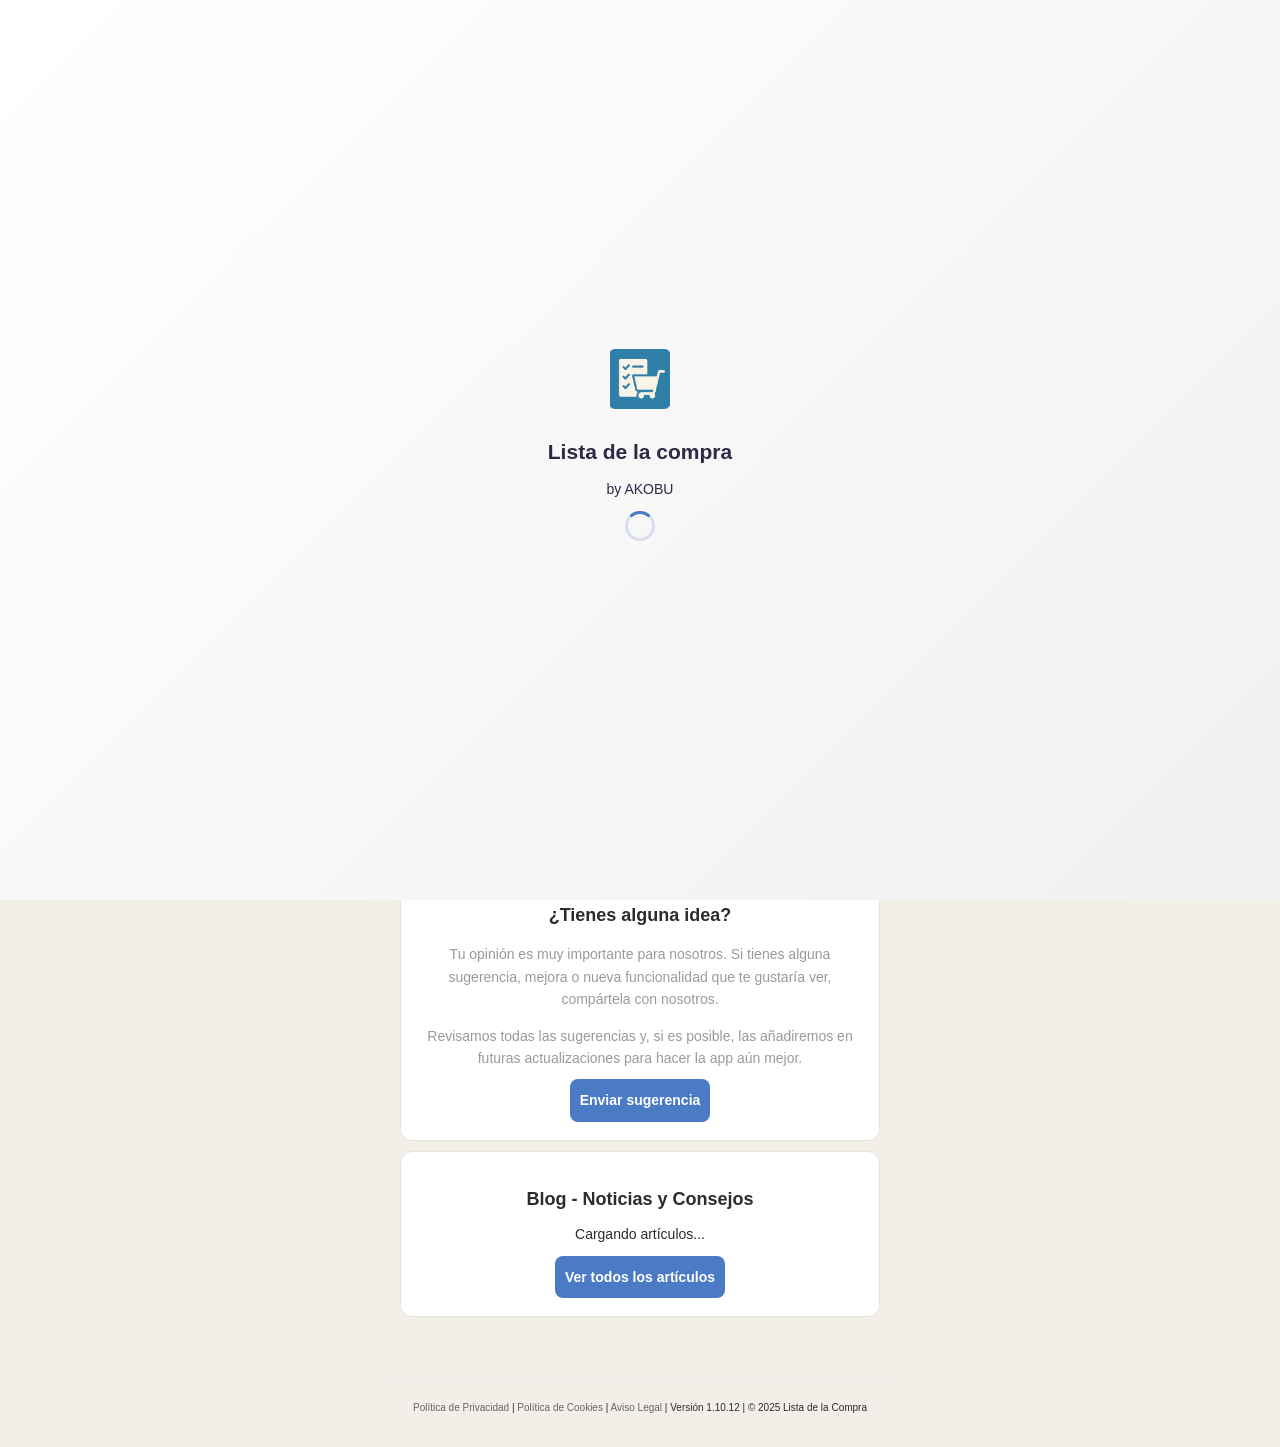
==== commit 63815dbb: "Add files via upload" ====
--- a/index.html
+++ b/index.html
@@ -259,7 +259,7 @@
           </div>
         </div>
       </div>
-      <div class="list-item-row">
+      <div class="list-item-row" id="list1Row">
         <div class="list-button" id="list1Button" onclick="showList('list1View')">Supermercado</div>
         <div class="list-menu" onclick="event.stopPropagation()">
           <span class="list-menu-dots" onclick="toggleListMenu(event,'list1')">⋯</span>
@@ -269,7 +269,7 @@
           </div>
         </div>
       </div>
-      <div class="list-item-row">
+      <div class="list-item-row" id="list2Row">
         <div class="list-button" id="list2Button" onclick="showList('list2View')">Fruteria</div>
         <div class="list-menu" onclick="event.stopPropagation()">
           <span class="list-menu-dots" onclick="toggleListMenu(event,'list2')">⋯</span>
@@ -308,8 +308,9 @@
             <div class="list-menu-item danger" onclick="deleteList('list5')">Eliminar lista</div>
           </div>
         </div>
+      </div>
       <div class="add-list-btn" id="addListBtn" onclick="handleAddList()">+ Añadir lista</div>
-      </div>
+    </div>
 
     <div id="list1View" class="view" style="display:none;">
       <div class="top-bar">
